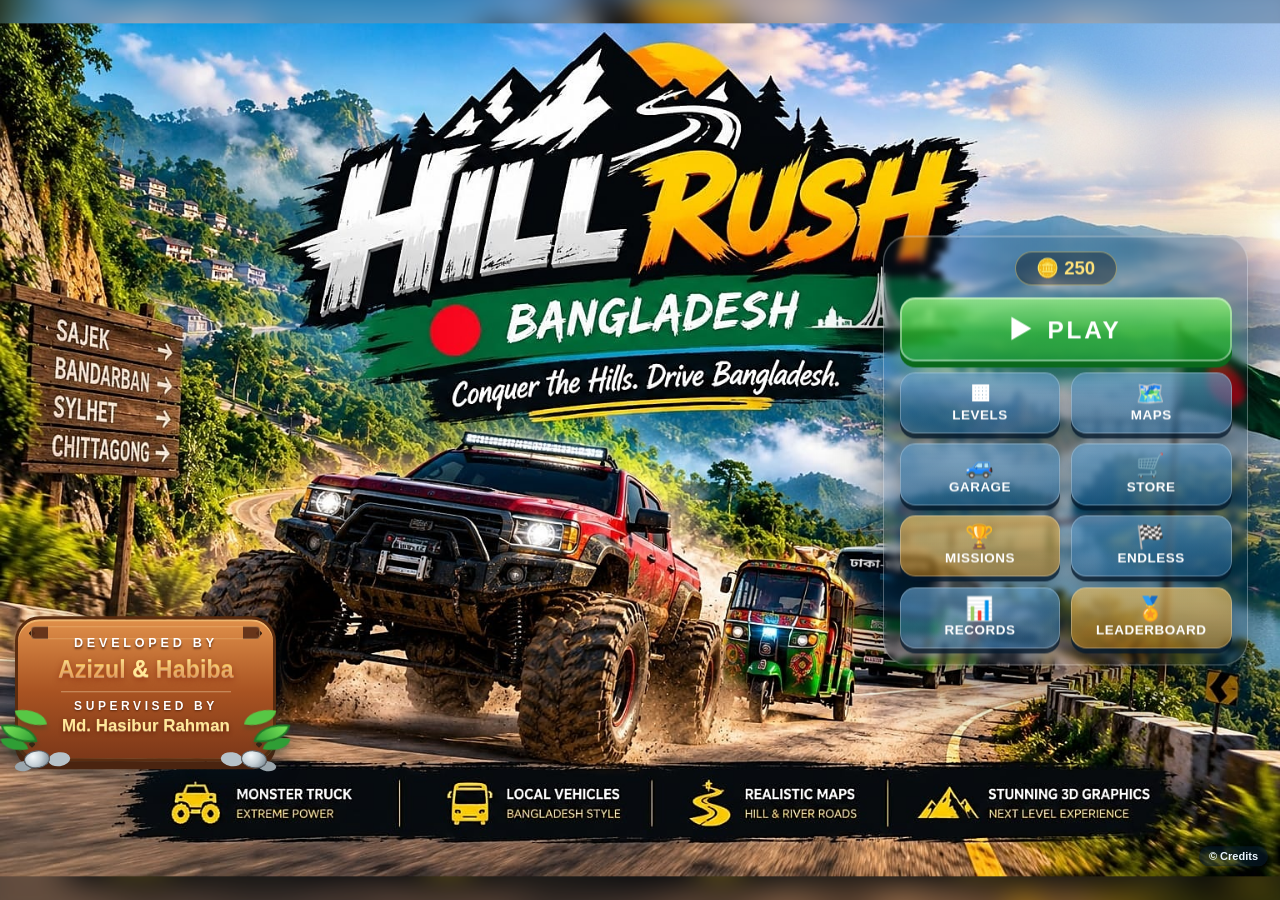
==== index.html @ 0eeb95f1 "v38.1: right side order GAS then DRIVE (DRIVE rightmost) Co-Authored-By: Claude Opus 5.5 <noreply@an" ====
<!DOCTYPE html>
<html lang="bn">
<head>
  <meta charset="UTF-8">
  <meta name="viewport" content="width=device-width, initial-scale=1.0, maximum-scale=1.0, user-scalable=no">
  <title>HILL RUSH BANGLADESH — Monster Truck</title>
  <link rel="stylesheet" href="style.css">
  <script>
  /* v33: ফোনে অটো-রোটেট বন্ধ থাকলেও গেম আড়াআড়ি চলবে। টাচ-ডিভাইসে এই পাতা একটা "খোলস" (shell) হয়ে যায়:
     আসল গেম একটা iframe-এ চলে (index.html?embed=1), আর ফোন লম্বা ধরা থাকলে iframe-টা ৯০° ঘুরিয়ে পুরো পর্দায় বসে।
     iframe-এর ভেতরে মাপ সবসময় আড়াআড়ি, তাই গেম, CSS আর বাটন সব আগের মতোই কাজ করে। */
  (function(){ try{
    window.__EMBED=/[?&]embed=1(&|$)/.test(location.search);
    if(window.__EMBED||/[?&]noshell=1/.test(location.search)) return;
    if(!(window.matchMedia&&matchMedia("(pointer:coarse)").matches)) return;
    window.__SHELL=true; document.documentElement.className+=" hrShell";
  }catch(e){} })();
  </script>
  <style>
    html.hrShell,html.hrShell body{margin:0;padding:0;width:100%;height:100%;overflow:hidden;background:#06131d;}
    html.hrShell body>*:not(#shellFrame){display:none !important;}
    #shellFrame{position:fixed;top:0;left:0;border:0;display:block;background:#06131d;}
  </style>
</head>
<body>

  <!-- মূল game canvas। -->
  <canvas id="game"></canvas>

  <!-- Gameplay HUD। -->
  <div id="hud" class="hidden">

    <!-- Reference-এর মতো pause button। -->
    <button id="pauseBtn" type="button" class="hudIcon pauseHud">Ⅱ</button>

    <!-- Reference-এর মতো compact timer block। -->
    <div class="timerPanel">
      <div class="timerMain"><span class="timerIcon">⏱</span> <span id="timer">00:00.00</span></div>
      <div class="bestLine"><span class="crownIcon">♛</span> BEST: <span id="best">--:--.--</span></div>
    </div>

    <!-- Level progress panel। -->
    <div class="topProgress">
      <div class="levelCaption">LEVEL <b id="hudLevel">1</b> — <span id="hudName">GREEN HILLS</span></div>
      <div class="progressTrack">
        <div id="progressFill"></div>
        <div id="progressTruck">🚙</div>
        <div class="flag">🏁</div>
      </div>
    </div>

    <!-- Reference-এর মতো coin counter। -->
    <div class="coinPanel">
      <span class="coinIcon">★</span>
      <b id="coins">250</b>
      <button class="coinPlus" type="button">+</button>
    </div>

    <!-- V30: আবহাওয়া আইকন + vehicle condition (damage) bar একসাথে একটা ছোট status panel-এ। -->
    <div id="hudStatus" class="hudStatus">
      <span id="weatherBadge" class="weatherBadge" title="Weather">☀</span>
      <div class="damageWrap" title="Vehicle condition">
        <div id="damageBar" class="damageBar"></div>
      </div>
    </div>

    <!-- Reference-এর মতো settings button। -->
    <button id="settingsBtn" class="hudIcon settingsHud">⚙</button>
  </div>

  <!-- Settings modal। -->
  <section id="settingsMenu" class="settingsOverlay hidden">
    <div class="settingsCard">
      <div class="settingsTitle">⚙ SETTINGS</div>
      <div class="settingsRow">
        <span>🔊 VOLUME</span>
        <strong id="volumeValue">55%</strong>
      </div>
      <input id="volumeSlider" class="volumeSlider" type="range" min="0" max="100" value="55">
      <label class="muteRow"><input id="muteToggle" type="checkbox"> <span>🔇 MUTE SOUND</span></label>
      <button id="closeSettingsBtn" class="settingsCloseBtn" type="button" aria-label="Close settings">×</button>
    </div>
  </section>

  <section id="creditsMenu" class="settingsOverlay hidden">
    <div class="settingsCard creditsCard">
      <div class="settingsTitle">© CREDITS</div>
      <div class="modelCredits">
        <p>"Rickshaw" — asrafullislamsiam, CC BY 4.0</p>
        <p>"Autorikshaw - Indian Tuk Tuk" — bhagathartworks, CC BY 4.0</p>
        <p>"Tuk-Tuk (Passenger)" — Potater_King, CC BY 4.0</p>
        <p>"PSX Bus" — Namahoi, Sketchfab Standard</p>
        <p>"Free Monster Truck" — Steel Cyclone Studios</p>
        <p>চালক: "indian man in pattern shirt" — Pixel_Monster, CC BY 4.0</p>
        <p>গাছ: "bamboo tree" — tojamerlin; "Coconut Tree", "Platano Tree" — gelmi.com.br; "Oak tree" — massive-graphisme; "Tree GN" — TechArtBGN; "Tree" — Epic_Tree_Store; "Stylized Tree" — yonimantz; "Tree" — farhad.Guli (সব CC BY 4.0); "Monstera Tree" — sligocreatures (CC BY-NC 4.0); কলাগাছ: "Banana Tree (Low Poly)" — EmiyaSyahriel, "Banana Tree" — DJMiddi (CC BY 4.0)</p>
        <p>মাটি/রাস্তা/খাদের টেক্সচার: "[UPDATE] Dirt Road Through Forest" — 99.Miles; "Sand Dunes" — Helindu; "American Road Snow in Winter" — jimbogies (সব CC BY 4.0)</p>
        <p>প্রাণী: "Wolf", "Rabbit" (Realistic 3D Model Demo Free) — WildMesh 3D (CC BY-NC 4.0); "Common Myna" — iRahulRajput (CC BY 4.0); "Birds" — Zacxophone (Sketchfab Standard)</p>
        <p>সব মডেল Sketchfab/Gumroad থেকে; গেমের জন্য হালকা করা ও রং বদলানো হয়েছে।</p>
            </div>
      <button id="closeCreditsBtn" class="settingsCloseBtn" type="button" aria-label="Close credits">×</button>
    </div>
  </section>

  <!-- Main menu। -->
  <section id="mainMenu" class="screen">

    <!-- Menu background: Hill Rush Bangladesh ব্যানার ছবি (home_bg.jpg) — লোগো, ট্রাক ও ট্যাগলাইন ছবির ভেতরেই আছে। -->

    <!-- ব্যানার ছবির বক্স (3:2) — বাটন ও credit box এর ভেতরে। -->
    <div class="menuStage">

    <!-- Main menu actions। -->
    <div class="mainActions">
      <div class="menuCoin">🪙 <span id="menuCoins">250</span></div>
      <button id="playBtn" class="actionBtn primary" type="button"><i>▶</i><span>PLAY</span></button>
      <button id="levelsBtn" type="button" class="actionBtn"><i>▦</i><span>LEVELS</span></button>
      <button id="mapsBtn" type="button" class="actionBtn"><i>🗺️</i><span>MAPS</span></button>
      <button id="garageBtn" type="button" class="actionBtn"><i>🚙</i><span>GARAGE</span></button>
      <button id="storeBtn" type="button" class="actionBtn"><i>🛒</i><span>STORE</span></button>
      <!-- V30: Daily Missions + Achievements বাটন। -->
      <button id="missionsBtn" type="button" class="actionBtn"><i>🏆</i><span>MISSIONS</span></button>
      <!-- ধাপ ৩: ENDLESS/DISTANCE MODE—ফিক্সড লেভেল নয়, যতদূর সম্ভব যাওয়ার চেষ্টা। -->
      <button id="endlessBtn" type="button" class="actionBtn"><i>🏁</i><span>ENDLESS</span></button>
      <button id="recordsBtn" type="button" class="actionBtn"><i>📊</i><span>RECORDS</span></button>
      <button id="leaderBtn" type="button" class="actionBtn"><i>🏅</i><span>LEADERBOARD</span></button>
    </div>

    <!-- v38: ক্রেডিট (CC BY লাইসেন্সে নাম দেখানো দরকার) — সেটিংস থেকে সরিয়ে মেনুর কোণে ছোট লিংকে -->
    <button id="creditsLink" type="button" class="creditsLink">© Credits</button>
    <!-- Version label। -->
    <div class="version">HILL RUSH BANGLADESH</div>

    <!-- Developer credit — main menu-এর ভেতরে পরিষ্কারভাবে দেখানো হবে। -->
    <div class="developerPlaque">
      <span class="devLeaf devLeafL"></span><span class="devLeaf devLeafR"></span>
      <span class="devRock devRockL"></span><span class="devRock devRockR"></span>
      <div class="developerSmall">DEVELOPED BY</div>
      <div class="developerName"><span class="azizulName">Azizul</span> <span class="amp">&amp;</span> <span class="habibaName">Habiba</span></div>
      <div class="supervisedBy">SUPERVISED BY</div>
      <div class="supervisorName">Md. Hasibur Rahman</div>
    </div>

    </div><!-- /menuStage -->

  </section>

  <!-- Level selector। -->
  <section id="levelMenu" class="screen hidden">

    <!-- Sticky level header। -->
    <div class="levelHeader">
      <button id="backLevelsBtn" type="button" class="backBtn">‹ MENU</button>
      <div class="headerTitle">
        <span>HILL RUSH BANGLADESH</span>
        <strong>LEVEL SELECT</strong>
      </div>
      <div class="headerCoin">🪙 <span id="levelCoins">250</span></div>
    </div>

    <!-- 1-20, 21-40... selector। -->
    <div id="rangeTabs" class="rangeTabs"></div>

    <!-- Level cards। -->
    <div id="levelGrid" class="levelGrid"></div>

    <!-- Page navigation। -->
    <div class="levelPager">
      <button id="prevPage" type="button" class="roundNav">‹</button>
      <div id="pageText">1 / 5</div>
      <button id="nextPage" type="button" class="roundNav">›</button>
    </div>
  </section>


  <!-- Map selector। -->
  <section id="mapsMenu" class="screen hidden">
    <div class="levelHeader mapHeader">
      <button id="backMapsBtn" type="button" class="backBtn">‹ MENU</button>
      <div class="headerTitle">
        <span>HILL RUSH BANGLADESH</span>
        <strong>MAP GARAGE</strong>
      </div>
      <div class="headerCoin">🪙 <span id="mapCoins">250</span></div>
    </div>
    <div class="mapGrid" id="mapGrid"></div>
  </section>

  <!-- Garage। -->
  <section id="garageMenu" class="screen hidden">
    <div class="garageHeader">
      <button id="backGarageBtn" type="button" class="backBtn">‹ MENU</button>
      <div>
        <span>HILL RUSH BANGLADESH</span>
        <strong>GARAGE</strong>
      </div>
      <div class="headerCoin">🪙 <span id="garageCoins">250</span></div>
    </div>

    <div class="garageLayout">
      <div class="vehiclePreview">
        <div id="garageVehicle" class="garageVehicle">🚙</div>
        <div id="garageVehicleName" class="vehicleName">TRAIL BLAZER</div>
        <div id="garageVehicleDesc" class="vehicleDesc">Balanced starter truck.</div>
        <button id="selectVehicleBtn" type="button" class="actionBtn primary">SELECT</button>
      </div>

      <div class="vehicleList" id="vehicleList"></div>
    </div>

    <div class="upgradePanel">
      <div class="upgradeTitle">🔧 UPGRADES</div>
      <div class="upgradeGrid">
        <button class="upgradeCard" data-upgrade="engine">
          <span>⚡</span><b>ENGINE</b><small id="engineLevel">LV 1</small><em id="engineCost">50 🪙</em>
        </button>
        <button class="upgradeCard" data-upgrade="tires">
          <span>🛞</span><b>TIRES</b><small id="tiresLevel">LV 1</small><em id="tiresCost">50 🪙</em>
        </button>
        <button class="upgradeCard" data-upgrade="suspension">
          <span>🛠️</span><b>SUSPENSION</b><small id="suspensionLevel">LV 1</small><em id="suspensionCost">50 🪙</em>
        </button>
        <button class="upgradeCard" data-upgrade="boost">
          <span>🚀</span><b>BOOST</b><small id="boostLevel">LV 1</small><em id="boostCost">50 🪙</em>
        </button>
      </div>
    </div>
  </section>

  <!-- Store। -->
  <section id="storeMenu" class="screen hidden">
    <div class="storeHeader">
      <button id="backStoreBtn" type="button" class="backBtn">‹ MENU</button>
      <div>
        <span>HILL RUSH BANGLADESH</span>
        <strong>STORE</strong>
      </div>
      <div class="headerCoin">🪙 <span id="storeCoins">250</span></div>
    </div>

    <div class="storeGrid">
      <div class="storeCard">
        <div class="storeIcon">🎁</div>
        <h3>DAILY BONUS</h3>
        <p>Collect a free coin pack.</p>
        <button id="dailyBtn" type="button" class="actionBtn primary">CLAIM +100</button>
      </div>
      <div class="storeCard">
        <div class="storeIcon">🪙</div>
        <h3>COIN PACK</h3>
        <p>Get a small starter pack.</p>
        <button id="coinPackBtn" type="button" class="actionBtn">GET +200</button>
      </div>
      <div class="storeCard">
        <div class="storeIcon">🚀</div>
        <h3>BOOST PACK</h3>
        <p>Instant boost upgrade token.</p>
        <button id="boostPackBtn" type="button" class="actionBtn">BUY 150</button>
      </div>
      <div class="storeCard">
        <div class="storeIcon">🗺️</div>
        <h3>MAP BUNDLE</h3>
        <p id="mapBundleDesc">Unlock every remaining map at once, discounted.</p>
        <button id="mapBundleBtn" type="button" class="actionBtn">BUY BUNDLE</button>
      </div>
      <div class="storeCard">
        <div class="storeIcon">🚙</div>
        <h3>VEHICLE BUNDLE</h3>
        <p id="vehicleBundleDesc">Unlock every remaining truck at once, discounted.</p>
        <button id="vehicleBundleBtn" type="button" class="actionBtn">BUY BUNDLE</button>
      </div>
      <div class="storeCard">
        <div class="storeIcon">⭐</div>
        <h3>VIP UPGRADE</h3>
        <p>One-time boost to ALL upgrades (+1 level).</p>
        <button id="vipUpgradeBtn" type="button" class="actionBtn">BUY 1200</button>
      </div>
    </div>
  </section>

  <!-- V30: Daily Missions + Achievements স্ক্রিন। -->
  <section id="missionsMenu" class="screen hidden">
    <div class="levelHeader missionsHeader">
      <button id="backMissionsBtn" type="button" class="backBtn">‹ MENU</button>
      <div class="headerTitle">
        <span>HILL RUSH BANGLADESH</span>
        <strong>MISSIONS &amp; ACHIEVEMENTS</strong>
      </div>
      <div class="headerCoin">🪙 <span id="missionsCoins">250</span></div>
    </div>
    <div class="missionsBody">
      <h3 class="missionsSubTitle">📅 DAILY MISSIONS</h3>
      <div id="missionsList" class="missionsList"></div>
      <h3 class="missionsSubTitle">🏆 ACHIEVEMENTS</h3>
      <div id="achievementsList" class="achievementsList"></div>
    </div>
  </section>

  <!-- Pause। -->
  <section id="pauseMenu" class="screen hidden">
    <div class="modalCard">
      <div class="modalIcon">Ⅱ</div>
      <h2>PAUSED</h2>
      <button id="resumeBtn" type="button" class="actionBtn primary">▶ RESUME</button>
      <button id="pauseLevelsBtn" type="button" class="actionBtn">▦ LEVELS</button>
      <button id="pauseMenuBtn" type="button" class="actionBtn menuBackAction">‹ MAIN MENU</button>
    </div>
  </section>

  <!-- Crash। -->
  <section id="crashMenu" class="screen hidden">
    <div class="modalCard">
      <div class="modalIcon">💥</div>
      <h2>CRASH!</h2>
      <p id="crashText">The truck crashed.</p>
      <button id="cpRetryBtn" type="button" class="actionBtn primary" style="display:none">📍 CHECKPOINT থেকে</button>
      <button id="retryCrashBtn" type="button" class="actionBtn primary">↻ RETRY</button>
      <button id="crashLevelsBtn" type="button" class="actionBtn">▦ LEVELS</button>
    </div>
  </section>

  <!-- Complete। -->
  <section id="completeMenu" class="screen hidden">
    <div class="modalCard">
      <div class="modalIcon">🏁</div>
      <h2>LEVEL COMPLETE</h2>
      <div id="resultTime" class="resultTime">00:00.00</div>
      <div id="resultStars" class="resultStars">★★★</div>
      <p id="rewardText">+50 coins</p>
      <button id="nextLevelBtn" type="button" class="actionBtn primary">NEXT LEVEL ▶</button>
      <button id="completeLevelsBtn" type="button" class="actionBtn">▦ LEVELS</button>
    </div>
  </section>

  <!-- ধাপ ৩: Endless/Distance Mode-এর ফলাফল। -->
  <section id="recordsMenu" class="screen hidden">
    <div class="levelHeader">
      <button id="backRecordsBtn" type="button" class="backBtn">‹ MENU</button>
      <div class="headerTitle">
        <span>HILL RUSH BANGLADESH</span>
        <strong>RECORDS</strong>
      </div>
      <div style="width:90px"></div>
    </div>
    <div id="recordsList" class="recordsList"></div>
  </section>

  <!-- v17: লিডারবোর্ড + প্রোফাইল (গেস্ট / ইমেইল রেজিস্টার)। -->
  <section id="leaderMenu" class="screen hidden">
    <div class="levelHeader">
      <button id="backLeaderBtn" type="button" class="backBtn">‹ MENU</button>
      <div class="headerTitle"><span>HILL RUSH BANGLADESH</span><strong>LEADERBOARD</strong></div>
      <div style="width:90px"></div>
    </div>
    <div id="leaderBody" class="recordsList"></div>
  </section>

  <section id="endlessMenu" class="screen hidden">
    <div class="modalCard">
      <div class="modalIcon">🏁</div>
      <h2>ENDLESS RUN</h2>
      <p id="endlessReason" class="endlessReason">—</p>
      <div id="endlessDistance" class="resultTime">0 মিটার</div>
      <p id="endlessBestText">সেরা: 0 মিটার</p>
      <button id="endlessRetryBtn" type="button" class="actionBtn primary">↻ আবার চালাও</button>
      <button id="endlessMenuBtn" type="button" class="actionBtn menuBackAction">‹ MAIN MENU</button>
    </div>
  </section>

  <!-- Mobile controls। -->
  <div id="controls" class="hidden">

    <!-- V30: মাউস-প্রথম control panel—PAUSE/RESTART/SOUND একসাথে এক জায়গায়, গেমপ্লে বাটনগুলোর ঠিক উপরে। -->
    <div class="controlTop">
      <button id="ctlPause" class="iconControl pauseIcon" type="button" aria-label="Pause">Ⅱ</button>
      <button id="ctlRestart" class="iconControl restartIcon" type="button" aria-label="Restart">↻</button>
      <button id="ctlMute" class="iconControl muteIcon" type="button" aria-label="Mute">🔊</button>
    </div>

    <!-- বাম পাশে শুধু Brake থাকবে। -->
    <!-- v38: বামে BRAKE + REVERSE, ডানে GAS + DRIVE (DRIVE সবচেয়ে ডানে; GAS আর BOOST এক বাটনে — চেপে ধরলে GAS, দুবার দ্রুত চেপে ধরলে BOOST)। সেটিংসে নিজের মতো সাজানো যায়। -->
    <div class="controlSide controlLeft">
      <button class="driveControl brakeControl" data-key="brake">■<span>BRAKE</span></button>
      <button class="driveControl reverseControl" data-key="left">◀<span>REVERSE</span></button>
    </div>

    <!-- ডান পাশে Drive + Gas + নতুন BOOST/NITRO বাটন। -->
    <div class="controlSide controlRight">
      <button class="driveControl gasControl" data-key="gas">▲<span>GAS</span><em class="gasHint">২× বুস্ট</em></button>
      <button class="driveControl driveButton" data-key="right">▶<span>DRIVE</span></button>
    </div>
  </div>

  <!-- Toast notification (যেমন: "Not enough balance!")। -->
  <div id="toast" class="toast hidden"></div>

  <script type="importmap">{"imports":{"three":"./3d/lib/three.module.min.js","three/addons/":"./3d/lib/jsm/"}}</script>
  <script>/* খোলস (shell) হলে গেমের কোড এখানে চলে না — চলে iframe-এর ভেতরে */ if(!window.__SHELL) document.write('<script src="script.js"><\/script>');</script>
  <script>/* ৩D ট্রাক শুধু ওয়েব সার্ভার থেকে খুললে (file:// এ মডিউল ব্লক হয়) */ if(!window.__SHELL&&/^https?:/.test(location.protocol)){ const m=document.createElement("script"); m.type="module"; m.src="truck3d.js"; document.body.appendChild(m); }</script>
  <script>
  (function(){ if(!window.__SHELL) return;
    var q=location.search?location.search+"&embed=1":"?embed=1";
    var f=document.createElement("iframe"); f.id="shellFrame"; f.title="Hill Rush Bangladesh"; f.src="index.html"+q+location.hash;
    f.setAttribute("allow","fullscreen; autoplay; screen-wake-lock"); f.setAttribute("allowfullscreen","");
    document.body.appendChild(f);
    function lay(){ var w=window.innerWidth,h=window.innerHeight;
      if(h>w*1.05){ f.style.width=h+"px"; f.style.height=w+"px"; f.style.transformOrigin="0 0"; f.style.transform="translateX("+w+"px) rotate(90deg)"; document.documentElement.setAttribute("data-rot","1"); }
      else { f.style.width=w+"px"; f.style.height=h+"px"; f.style.transform="none"; document.documentElement.removeAttribute("data-rot"); } }
    addEventListener("resize",lay); addEventListener("orientationchange",function(){ setTimeout(lay,120); });
    if(window.visualViewport) visualViewport.addEventListener("resize",lay); lay(); setInterval(lay,1000);
    // ভেতরের গেমে প্রথম টাচে: পুরো পর্দা + আড়াআড়ি লক চেষ্টা (Android-এ কাজ করে; না হলে ঘোরানো iframe তো আছেই)
    addEventListener("message",function(e){ if(e.source!==f.contentWindow||e.data!=="hr-fullscreen") return;
      var d=document.documentElement; try{ var p=(!document.fullscreenElement&&d.requestFullscreen)?d.requestFullscreen({navigationUI:"hide"}):null;
        Promise.resolve(p).then(function(){ if(screen.orientation&&screen.orientation.lock) return screen.orientation.lock("landscape"); }).catch(function(){}).then(function(){ setTimeout(lay,200); }); }catch(err){} });
    try{ f.focus(); }catch(e){}
  })();
  </script>
<div id="rotateOverlay"><div class="rotBox"><div class="rotIcon">📱</div><div class="rotTxt">ফোনটা আড়াআড়ি করো</div><div class="rotSub">গেম আড়াআড়ি (landscape) মোডে খেলতে হয়</div></div></div>
</body>
</html>
---- style.css ----
*{
  /* সব element-এর sizing predictable করা। */
  box-sizing:border-box;
  /* browser-এর default margin সরানো। */
  margin:0;
  /* browser-এর default padding সরানো। */
  padding:0;
}

html,body{
  /* পুরো viewport ব্যবহার করা। */
  width:100%;
  height:100%;
  /* page scroll বন্ধ করা। */
  overflow:hidden;
  /* sky fallback। */
  background:#35bde9;
  /* clean game font। */
  font-family:Arial,Helvetica,sans-serif;
  /* text selection বন্ধ করা। */
  user-select:none;
  /* mobile gestures বন্ধ করা। */
  touch-action:none;
}

button{
  /* সব button-এ pointer cursor। */
  cursor:pointer;
  /* tap highlight বন্ধ। */
  -webkit-tap-highlight-color:transparent;
}

#game{
  /* canvas block করা। */
  display:block;
  /* AI environment-এর উপর gameplay render হবে। */
  position:fixed;
  inset:0;
  /* viewport width। */
  width:100%;
  /* viewport height। */
  height:100%;
}

.hidden{
  /* সম্পূর্ণ hide। */
  display:none!important;
}

/* ---------------- HUD ---------------- */

#hud{
  /* gameplay-এর উপর বসানো। */
  position:fixed;
  /* top/side spacing। */
  top:12px;
  left:14px;
  right:14px;
  /* highest layer। */
  z-index:20;
  /* horizontal layout। */
  display:flex;
  /* top alignment। */
  align-items:flex-start;
  /* spacing। */
  gap:10px;
  /* input only buttons-এ যাবে। */
  pointer-events:none;
}

.hudIcon{
  /* pointer enable। */
  pointer-events:auto;
  /* compact square। */
  width:58px;
  height:58px;
  /* rounded। */
  border-radius:16px;
  /* dark glossy border। */
  border:3px solid #ffffff44;
  /* deep blue glass। */
  background:linear-gradient(#1b5d8b,#0b3555);
  /* white icon। */
  color:#fff;
  /* icon size। */
  font-size:28px;
  /* strong shadow। */
  box-shadow:0 6px 0 #062d49,0 12px 22px #00385a66;
}

.timerPanel{
  /* timer dark pill। */
  min-width:175px;
  /* dark background। */
  background:linear-gradient(#194e73,#092e4b);
  /* rounded corners। */
  border-radius:14px;
  /* white border। */
  border:2px solid #ffffff22;
  /* padding। */
  padding:7px 13px;
  /* white text। */
  color:#fff;
  /* shadow। */
  box-shadow:0 6px 0 #062d49;
}

.timerMain{
  /* large timer। */
  font-size:22px;
  /* bold। */
  font-weight:1000;
}

.bestLine{
  /* best line। */
  color:#ffd82e;
  /* small size। */
  font-size:11px;
  /* bold। */
  font-weight:900;
  /* margin۔ */
  margin-top:2px;
}

.topProgress{
  /* central flexible panel। */
  flex:1;
  /* maximum width। */
  max-width:620px;
  /* center। */
  margin:0 auto;
  /* text center। */
  text-align:center;
}

.levelCaption{
  /* dark blue title। */
  display:inline-block;
  /* background। */
  background:linear-gradient(#16537c,#0a3555);
  /* white text। */
  color:#fff;
  /* rounded۔ */
  border-radius:13px;
  /* padding। */
  padding:8px 20px;
  /* font। */
  font-size:18px;
  /* bold। */
  font-weight:1000;
  /* shadow। */
  box-shadow:0 5px 0 #062d49;
}

.progressTrack{
  /* track position। */
  position:relative;
  /* width। */
  width:100%;
  /* height। */
  height:16px;
  /* margin। */
  margin-top:8px;
  /* track color۔ */
  background:#c4d4dc;
  /* dark outline۔ */
  border:3px solid #123d5c;
  /* rounded। */
  border-radius:20px;
  /* shadow। */
  box-shadow:0 4px 0 #062d49;
}

#progressFill{
  /* initial progress। */
  width:0%;
  /* full height। */
  height:100%;
  /* green gradient। */
  background:linear-gradient(90deg,#32d34c,#b8ef32);
  /* rounded। */
  border-radius:20px;
}

#progressTruck{
  /* progress truck position। */
  position:absolute;
  /* above track। */
  top:-23px;
  /* left controlled by JS। */
  left:0;
  /* icon। */
  font-size:20px;
  /* transition। */
  transition:left .08s linear;
}

.flag{
  /* finish flag। */
  position:absolute;
  /* right edge। */
  right:-19px;
  /* top। */
  top:-23px;
  /* size। */
  font-size:21px;
}

.coinPanel{
  /* coin panel। */
  background:linear-gradient(#195b83,#0a3452);
  /* white text। */
  color:#fff;
  /* rounded। */
  border-radius:14px;
  /* padding। */
  padding:12px 18px;
  /* bold। */
  font-size:18px;
  /* shadow। */
  box-shadow:0 6px 0 #062d49;
  /* no wrapping। */
  white-space:nowrap;
}

/* ---------------- COMMON SCREENS ---------------- */

.screen{
  /* full-screen overlay। */
  position:fixed;
  /* cover screen। */
  inset:0;
  /* highest UI layer। */
  z-index:50;
  /* center child content by default। */
  display:flex;
  /* center horizontal। */
  justify-content:center;
  /* center vertical। */
  align-items:center;
}

/* ---------------- MAIN MENU ---------------- */

#mainMenu{
  /* vibrant sky। */
  background:linear-gradient(#1bb4ee,#77dded 62%,#0da8d0);
  /* hide overflow। */
  overflow:hidden;
}

#mainMenu:before{
  /* Real jagged mountain silhouette (দূরের range) — আগের বিচ্ছিরি diagonal-cross gradient সরিয়ে clip-path দিয়ে আসল পাহাড়ের আকৃতি বানানো হলো। */
  content:"";
  /* full layer। */
  position:absolute;
  inset:0;
  background:linear-gradient(180deg,#1d78bd 0%,#0f588f 55%,#083d68 100%);
  clip-path:polygon(0% 63%,7% 49%,13% 58%,20% 40%,27% 55%,35% 45%,41% 59%,48% 42%,55% 57%,62% 46%,69% 60%,76% 41%,83% 56%,90% 47%,96% 58%,100% 50%,100% 100%,0% 100%);
  opacity:.96;
  z-index:0;
}

/* সামনের (কাছের) পাহাড়ের range — আলাদা shade আর আলাদা shape দিয়ে depth তৈরি করছে। */
#mainMenu .menuAtmosphere:before{
  content:"";
  position:absolute;
  inset:0;
  background:linear-gradient(180deg,#3ea0e0 0%,#1c7fc4 50%,#0e5a95 100%);
  clip-path:polygon(0% 80%,9% 67%,18% 77%,28% 62%,38% 75%,48% 64%,58% 77%,68% 66%,78% 79%,88% 68%,100% 77%,100% 100%,0% 100%);
  z-index:1;
}

#mainMenu:after{
  /* water foreground। */
  content:"";
  /* bottom layer। */
  position:absolute;
  left:0;
  right:0;
  bottom:0;
  height:22%;
  /* deep-to-shallow water gradient, less flat/solid। */
  background:
    repeating-linear-gradient(100deg,rgba(255,255,255,.10) 0 3px,transparent 3px 46px),
    linear-gradient(180deg,#3fd4e6 0%,#12aede 28%,#0a86c4 62%,#04568f 100%);
  /* soft foam line at the waterline instead of a flat hard border। */
  border-top:0;
  box-shadow:inset 0 9px 0 -3px rgba(255,255,255,.85),inset 0 18px 14px -12px rgba(255,255,255,.35);
  /* gentle drifting shimmer। */
  background-size:220px 100%,100% 100%;
  animation:mainWaterDrift 7s linear infinite;
  /* layer behind UI, কিন্তু পাহাড়ের পায়ের সামনে। */
  z-index:2;
}

/* Rolling foam ripples riding along the waterline। */
#mainMenu .menuAtmosphere:after{
  content:"";
  position:absolute;
  left:-10%;
  right:-10%;
  bottom:22%;
  height:26px;
  z-index:4;
  background-repeat:repeat-x;
  background-size:130px 26px;
  background-image:radial-gradient(ellipse at 30% 30%,rgba(255,255,255,.85) 0 5px,transparent 6px),
    radial-gradient(ellipse at 75% 55%,rgba(255,255,255,.65) 0 4px,transparent 5px);
  opacity:.8;
  animation:mainWaterDrift 4.5s linear infinite reverse;
  pointer-events:none;
}

@keyframes mainWaterDrift{
  from{background-position:0 0,0 0;}
  to{background-position:220px 0,0 0;}
}

.menuAtmosphere{
  /* atmospheric glow। */
  position:absolute;
  inset:0;
  /* radial highlights। */
  background:
    radial-gradient(circle at 75% 25%,#ffffff66,transparent 20%),
    radial-gradient(circle at 18% 72%,#65ed7c66,transparent 25%);
  /* above background, below UI। */
  z-index:3;
}

.brand{
  /* logo position। */
  position:absolute;
  /* top left। */
  top:7%;
  left:6%;
  /* z-index। */
  z-index:5;
  /* slight tilt। */
  transform:rotate(-3deg);
  /* strong shadow। */
  filter:drop-shadow(0 7px 0 #0d3d60);
}

.brandSmall{
  /* subtitle। */
  color:#fff;
  /* dark outline। */
  -webkit-text-stroke:2px #173f5e;
  /* bold। */
  font-weight:1000;
  /* spacing। */
  letter-spacing:4px;
  /* size। */
  font-size:clamp(14px,2vw,24px);
}

.brandHill{
  /* HILL text। */
  color:#fff;
  /* huge। */
  font-size:clamp(50px,8vw,95px);
  /* heavy। */
  font-weight:1000;
  /* italic। */
  font-style:italic;
  /* outline। */
  -webkit-text-stroke:5px #16405e;
  /* tight। */
  line-height:.8;
}

.brandRush{
  /* RUSH text। */
  color:#ffd01a;
  /* huge। */
  font-size:clamp(58px,9vw,108px);
  /* heavy। */
  font-weight:1000;
  /* italic। */
  font-style:italic;
  /* orange outline। */
  -webkit-text-stroke:6px #a64500;
  /* line। */
  line-height:.86;
}

.brandTag{
  /* tagline। */
  color:#fff;
  /* dark outline۔ */
  -webkit-text-stroke:2px #153d59;
  /* bold۔ */
  font-weight:1000;
  /* spacing। */
  letter-spacing:2px;
  /* size۔ */
  font-size:clamp(11px,1.5vw,18px);
}

.menuVehicle{
  /* decorative vehicle। */
  position:absolute;
  /* lower left۔ */
  left:9%;
  bottom:17%;
  /* size। */
  font-size:clamp(100px,17vw,220px);
  /* flip and tilt। */
  transform:scaleX(-1) rotate(-8deg);
  /* shadow। */
  filter:drop-shadow(0 20px 10px #073b5755);
  /* above background। */
  z-index:4;
}

.mainActions{
  /* right action stack। */
  position:absolute;
  /* center-ish। */
  right:8%;
  top:42%;
  /* width। */
  width:min(330px,35vw);
  /* column। */
  display:flex;
  flex-direction:column;
  /* gap। */
  gap:13px;
  /* above background। */
  z-index:6;
}

.actionBtn{
  /* button background। */
  border:0;
  /* rounded। */
  border-radius:17px;
  /* padding। */
  padding:14px 20px;
  /* font। */
  font-size:18px;
  /* bold। */
  font-weight:1000;
  /* white text। */
  color:#fff;
  /* blue gradient। */
  background:linear-gradient(#287ab1,#104c79);
  /* border highlight। */
  box-shadow:inset 0 0 0 2px #ffffff33,0 6px 0 #062f4d,0 12px 25px #06385244;
  /* transition। */
  transition:transform .12s,filter .12s;
}

.actionBtn:hover{
  /* lift on hover। */
  transform:translateY(-2px);
  /* brighter। */
  filter:brightness(1.12);
}

.actionBtn:active{
  /* press। */
  transform:translateY(4px);
  /* remove shadow depth। */
  box-shadow:inset 0 0 0 2px #ffffff33,0 2px 0 #062f4d;
}

.actionBtn.primary{
  /* green primary। */
  background:linear-gradient(#82ee2d,#36cb18);
}

.menuCoin{
  /* coin display। */
  position:absolute;
  /* top right۔ */
  top:5%;
  right:5%;
  /* dark pill۔ */
  background:linear-gradient(#1a5c86,#0a3554);
  /* white। */
  color:#fff;
  /* padding۔ */
  padding:12px 19px;
  /* rounded। */
  border-radius:15px;
  /* bold۔ */
  font-weight:1000;
  /* z-index। */
  z-index:8;
  /* shadow। */
  box-shadow:0 6px 0 #062f4d;
}

.version{
  /* bottom version। */
  position:absolute;
  /* bottom۔ */
  bottom:18px;
  /* center। */
  left:50%;
  transform:translateX(-50%);
  /* text। */
  color:#fff;
  /* opacity। */
  opacity:.8;
  /* size। */
  font-size:11px;
  /* z-index। */
  z-index:8;
}

/* ---------------- LEVEL MENU ---------------- */

#levelMenu{
  /* menu gradient। */
  background:linear-gradient(#0d8bd8,#43caeb);
  /* vertical screen। */
  flex-direction:column;
  /* top aligned। */
  justify-content:flex-start;
  /* scroll enabled inside this screen only। */
  overflow:auto;
  /* padding। */
  padding:16px 18px 25px;
}

.levelHeader{
  /* sticky header। */
  position:sticky;
  /* top। */
  top:0;
  /* width। */
  width:min(1250px,96vw);
  /* row। */
  display:flex;
  align-items:center;
  justify-content:space-between;
  /* padding। */
  padding:4px 0 13px;
  /* background behind header। */
  z-index:10;
}

.levelHeader:before{
  /* header backdrop। */
  content:"";
  /* absolute backdrop। */
  position:absolute;
  /* stretch。 */
  inset:-16px -18px 0;
  /* gradient। */
  background:linear-gradient(#0d8bd8 70%,transparent);
  /* behind text。 */
  z-index:-1;
}

.backBtn{
  /* dark blue। */
  border:0;
  /* text。 */
  color:#fff;
  /* background۔ */
  background:linear-gradient(#287ab1,#104c79);
  /* rounded۔ */
  border-radius:14px;
  /* padding। */
  padding:12px 18px;
  /* bold। */
  font-weight:1000;
  /* shadow। */
  box-shadow:0 5px 0 #062f4d;
}

.headerTitle{
  /* title color। */
  color:#fff;
  /* text center। */
  text-align:center;
  /* display column। */
  display:flex;
  flex-direction:column;
}

.headerTitle span{
  /* yellow small title। */
  color:#ffe03a;
  /* spacing। */
  letter-spacing:3px;
  /* bold۔ */
  font-weight:1000;
}

.headerTitle strong{
  /* white title۔ */
  font-size:clamp(22px,3vw,38px);
  /* dark shadow۔ */
  text-shadow:0 4px 0 #0d4164;
}

.headerCoin{
  /* coin pill۔ */
  color:#fff;
  /* background۔ */
  background:#123e60;
  /* padding۔ */
  padding:11px 16px;
  /* rounded۔ */
  border-radius:14px;
  /* bold۔ */
  font-weight:1000;
  /* shadow۔ */
  box-shadow:0 5px 0 #062f4d;
}

.rangeTabs{
  /* tab row। */
  width:min(1250px,96vw);
  /* flex۔ */
  display:flex;
  /* wrap۔ */
  flex-wrap:wrap;
  /* gap। */
  gap:8px;
  /* margin۔ */
  margin-bottom:12px;
}

.rangeTab{
  /* dark tab۔ */
  border:2px solid #ffffff33;
  /* color۔ */
  color:#fff;
  /* background۔ */
  background:#123e60;
  /* padding। */
  padding:9px 14px;
  /* rounded। */
  border-radius:12px;
  /* bold۔ */
  font-weight:1000;
}

.rangeTab.active{
  /* active yellow। */
  background:#ffd01c;
  /* dark text। */
  color:#153a54;
}

.levelGrid{
  /* 5 column grid। */
  width:min(1250px,96vw);
  /* responsive columns। */
  display:grid;
  grid-template-columns:repeat(5,minmax(150px,1fr));
  /* gap। */
  gap:12px;
}

.levelCard{
  /* card background। */
  background:linear-gradient(#3d5667,#1f3443);
  /* border। */
  border:2px solid #ffffff55;
  /* rounded۔ */
  border-radius:18px;
  /* padding। */
  padding:11px;
  /* minimum height। */
  min-height:154px;
  /* text। */
  color:#fff;
  /* shadow۔ */
  box-shadow:0 6px 0 #092c42,0 10px 18px #06334d44;
  /* position। */
  position:relative;
  /* hover। */
  transition:transform .12s;
}

.levelCard:hover{
  /* lift। */
  transform:translateY(-2px);
}

.levelCard.current{
  /* yellow highlight। */
  border-color:#ffe03b;
  /* glow। */
  box-shadow:0 0 0 3px #ffe03b44,0 6px 0 #092c42;
}

.levelNumber{
  /* big number। */
  font-size:29px;
  /* bold। */
  font-weight:1000;
}

.cardStars{
  /* yellow stars। */
  color:#ffd83a;
  /* size۔ */
  font-size:15px;
  /* spacing۔ */
  letter-spacing:2px;
}

.cardScene{
  /* thumbnail height। */
  height:67px;
  /* rounded۔ */
  border-radius:10px;
  /* overflow। */
  overflow:hidden;
  /* position। */
  position:relative;
  /* sky। */
  background:linear-gradient(#60d5f0 0 55%,#16b4d4 55%);
  /* margin۔ */
  margin:7px 0;
}

.cardScene:before{
  /* mountain। */
  content:"";
  /* position। */
  position:absolute;
  /* mountain shape। */
  left:0;
  right:0;
  top:8px;
  height:40px;
  /* blue mountain। */
  background:linear-gradient(145deg,transparent 0 35%,#1676c2 35% 60%,transparent 60%);
}

.cardScene:after{
  /* road。 */
  content:"";
  /* position۔ */
  position:absolute;
  /* road location। */
  left:-10%;
  right:-10%;
  bottom:12px;
  height:17px;
  /* dirt۔ */
  background:#efc9ad;
  /* grass। */
  border-top:7px solid #3fc956;
  /* hill angle। */
  transform:rotate(-7deg);
}

.cardTruck{
  /* thumbnail truck। */
  position:absolute;
  /* above road۔ */
  z-index:3;
  /* size। */
  font-size:29px;
  /* location۔ */
  left:13px;
  bottom:17px;
  /* mirror। */
  transform:scaleX(-1);
}

.lock{
  /* lock — কার্ডের নাম-এর সাথে overlap না করে top-right corner badge হিসেবে বসানো হচ্ছে। */
  position:absolute;
  right:10px;
  top:10px;
  left:auto;
  bottom:auto;
  font-size:19px;
  width:30px;
  height:30px;
  border-radius:50%;
  display:flex;
  align-items:center;
  justify-content:center;
  background:rgba(4,20,32,.55);
  box-shadow:0 2px 0 rgba(0,0,0,.3);
}

.levelPager{
  /* pager। */
  display:flex;
  align-items:center;
  gap:14px;
  /* margin۔ */
  margin:14px 0 0;
  /* white text۔ */
  color:#fff;
  /* bold۔ */
  font-weight:1000;
}

.roundNav{
  /* circle۔ */
  width:48px;
  height:48px;
  /* border۔ */
  border:0;
  /* rounded۔ */
  border-radius:50%;
  /* blue۔ */
  background:#123e60;
  /* white۔ */
  color:#fff;
  /* size۔ */
  font-size:33px;
  /* shadow۔ */
  box-shadow:0 5px 0 #062f4d;
}

/* ---------------- GARAGE ---------------- */

#garageMenu,#storeMenu{
  /* rich blue background। */
  background:linear-gradient(#0b8bd8,#55d6ef);
  /* header ও content সবসময় vertically stack হবে—row হয়ে পাশাপাশি বসবে না। */
  flex-direction:column;
  /* top alignment। */
  justify-content:flex-start;
  align-items:center;
  /* vertical scroll। */
  overflow-y:auto;
  overflow-x:hidden;
  /* padding۔ */
  padding:18px;
  gap:6px;
}

.garageHeader,.storeHeader{
  /* width۔ */
  width:min(1250px,96vw);
  /* row। */
  display:flex;
  align-items:center;
  justify-content:space-between;
  /* color۔ */
  color:#fff;
  /* margin۔ */
  margin-bottom:18px;
}

.garageHeader>div:nth-child(2),.storeHeader>div:nth-child(2){
  /* title center। */
  text-align:center;
  /* column۔ */
  display:flex;
  flex-direction:column;
}

.garageHeader span,.storeHeader span{
  /* yellow small title। */
  color:#ffe03a;
  /* spacing۔ */
  letter-spacing:3px;
  /* bold۔ */
  font-weight:1000;
}

.garageHeader strong,.storeHeader strong{
  /* large heading۔ */
  font-size:clamp(28px,4vw,45px);
  /* dark shadow۔ */
  text-shadow:0 4px 0 #0d4164;
}

.garageLayout{
  /* main garage width। */
  width:min(1250px,96vw);
  /* grid। */
  display:grid;
  grid-template-columns:minmax(320px,1fr) minmax(420px,1.5fr);
  /* gap। */
  gap:18px;
}

.vehiclePreview{
  /* white-ish card। */
  background:#f6ffff;
  /* rounded। */
  border-radius:24px;
  /* padding۔ */
  padding:28px;
  /* center۔ */
  text-align:center;
  /* shadow۔ */
  box-shadow:0 14px 35px #06344e55;
}

.garageVehicle{
  /* huge vehicle۔ */
  font-size:clamp(110px,14vw,190px);
  /* mirror। */
  transform:scaleX(-1);
  /* shadow। */
  filter:drop-shadow(0 15px 7px #06334d55);
}

.vehicleName{
  /* title। */
  color:#123c59;
  /* font۔ */
  font-size:28px;
  /* bold۔ */
  font-weight:1000;
}

.vehicleDesc{
  /* description۔ */
  color:#557080;
  /* margin۔ */
  margin:5px 0 15px;
}

.vehicleList{
  /* list grid। */
  display:grid;
  grid-template-columns:repeat(2,1fr);
  /* gap। */
  gap:12px;
}

.vehicleCard{
  /* dark card। */
  background:linear-gradient(#3d5667,#1f3443);
  /* border। */
  border:2px solid #ffffff44;
  /* rounded। */
  border-radius:18px;
  /* padding۔ */
  padding:15px;
  /* white text۔ */
  color:#fff;
  /* shadow۔ */
  box-shadow:0 6px 0 #092c42;
}

.vehicleCard.selected{
  /* selected outline। */
  border-color:#ffe03a;
  /* glow। */
  box-shadow:0 0 0 3px #ffe03a44,0 6px 0 #092c42;
}

.vehicleEmoji{
  /* vehicle icon। */
  font-size:56px;
  /* mirror। */
  transform:scaleX(-1);
}

.vehicleCard h3{
  /* name۔ */
  font-size:18px;
}

.vehicleCard p{
  /* stats۔ */
  font-size:12px;
  /* opacity। */
  opacity:.8;
  /* margin۔ */
  margin:5px 0 9px;
}

.vehicleCard button{
  /* full button۔ */
  width:100%;
  /* no border। */
  border:0;
  /* rounded۔ */
  border-radius:10px;
  /* padding۔ */
  padding:9px;
  /* bold। */
  font-weight:1000;
  /* blue। */
  background:#2c81b7;
  /* white। */
  color:#fff;
}

.upgradePanel{
  /* width۔ */
  width:min(1250px,96vw);
  /* white card। */
  background:#f5ffff;
  /* rounded। */
  border-radius:22px;
  /* padding। */
  padding:17px;
  /* margin। */
  margin-top:18px;
  /* shadow। */
  box-shadow:0 14px 35px #06344e55;
}

.upgradeTitle{
  /* title। */
  color:#123c59;
  /* font। */
  font-size:23px;
  /* bold। */
  font-weight:1000;
  /* margin۔ */
  margin-bottom:12px;
}

.upgradeGrid{
  /* 4 columns। */
  display:grid;
  grid-template-columns:repeat(4,1fr);
  /* gap। */
  gap:10px;
}

.upgradeCard{
  /* card। */
  border:0;
  /* rounded۔ */
  border-radius:16px;
  /* dark background। */
  background:linear-gradient(#31576e,#173a50);
  /* white। */
  color:#fff;
  /* padding۔ */
  padding:13px;
  /* flex column। */
  display:flex;
  flex-direction:column;
  /* gap। */
  gap:4px;
  /* shadow। */
  box-shadow:0 5px 0 #092c42;
}

.upgradeCard span{
  /* icon। */
  font-size:29px;
}

.upgradeCard b{
  /* title۔ */
  font-size:14px;
}

.upgradeCard small{
  /* level। */
  opacity:.8;
}

.upgradeCard em{
  /* cost۔ */
  color:#ffd92e;
  /* italic off। */
  font-style:normal;
  /* bold۔ */
  font-weight:1000;
}

/* ---------------- STORE ---------------- */

.storeGrid{
  /* store width। */
  width:min(1100px,94vw);
  /* 3 cards। */
  display:grid;
  grid-template-columns:repeat(3,1fr);
  /* gap। */
  gap:18px;
}

.storeCard{
  /* white card। */
  background:#f5ffff;
  /* rounded۔ */
  border-radius:24px;
  /* padding۔ */
  padding:26px;
  /* center۔ */
  text-align:center;
  /* shadow۔ */
  box-shadow:0 14px 35px #06344e55;
}

.storeIcon{
  /* icon size। */
  font-size:70px;
}

.storeCard h3{
  /* dark title। */
  color:#123c59;
  /* font। */
  font-size:23px;
  /* margin۔ */
  margin:6px 0;
}

.storeCard p{
  /* description। */
  color:#607786;
  /* min height। */
  min-height:40px;
  /* margin۔ */
  margin-bottom:15px;
}

/* ---------------- MODALS ---------------- */

.modalCard{
  /* white modal। */
  width:min(440px,90vw);
  /* background। */
  background:#f5ffff;
  /* rounded। */
  border-radius:26px;
  /* padding۔ */
  padding:28px;
  /* center। */
  text-align:center;
  /* shadow۔ */
  box-shadow:0 25px 70px #04354f88;
  /* column। */
  display:flex;
  flex-direction:column;
  /* gap। */
  gap:13px;
}

.modalIcon{
  /* giant icon۔ */
  font-size:60px;
}

.modalCard h2{
  /* heading۔ */
  color:#123c59;
  /* size। */
  font-size:31px;
}

.modalCard p{
  /* description। */
  color:#607786;
}

.resultTime{
  /* timer। */
  color:#123c59;
  /* large। */
  font-size:32px;
  /* bold। */
  font-weight:1000;
}

.resultStars{
  /* stars। */
  color:#ffd020;
  /* size। */
  font-size:35px;
}

/* ---------------- CONTROLS ---------------- */

#controls{
  /* fixed controls। */
  position:fixed;
  /* bottom۔ */
  left:0;
  right:0;
  bottom:15px;
  /* z-index۔ */
  z-index:25;
  /* row۔ */
  display:flex;
  justify-content:space-between;
  /* padding۔ */
  padding:0 22px;
  /* pointer only buttons। */
  pointer-events:none;
}

.controlSide{
  /* control group۔ */
  display:flex;
  /* gap۔ */
  gap:12px;
  /* pointer। */
  pointer-events:auto;
}

.driveControl{
  /* circular control। */
  width:102px;
  height:92px;
  /* rounded। */
  border-radius:50%;
  /* dark glossy。 */
  border:4px solid #ffffff77;
  background:linear-gradient(#274a63,#0d293e);
  /* white icon। */
  color:#fff;
  /* icon size। */
  font-size:35px;
  /* bold۔ */
  font-weight:1000;
  /* shadow। */
  box-shadow:inset 0 0 0 3px #00000033,0 8px 0 #06283e,0 13px 22px #002d4666;
  /* flex। */
  display:flex;
  align-items:center;
  justify-content:center;
  flex-direction:column;
  /* transition। */
  transition:transform .08s;
}

.driveControl span{
  /* button label। */
  font-size:12px;
  /* margin। */
  margin-top:2px;
  /* white। */
  color:#fff;
}

.driveControl:active{
  /* press। */
  transform:translateY(5px);
  /* shadow reduced। */
  box-shadow:inset 0 0 0 3px #00000033,0 3px 0 #06283e;
}

.brakeControl{
  /* brake red। */
  background:linear-gradient(#b95d52,#74362f);
}

.gasControl{
  /* gas green। */
  background:linear-gradient(#69e94a,#159c2b);
  /* gas pedal-কে clearly interactive করা হচ্ছে। */
  border-color:#d9ffd0;
}

/* ---------------- RESPONSIVE ---------------- */

@media(max-width:900px){

  /* HUD compact। */
  #hud{
    gap:5px;
    top:7px;
    left:7px;
    right:7px;
  }

  /* timer smaller। */
  .timerPanel{
    min-width:130px;
    padding:6px 9px;
  }

  .timerMain{
    font-size:16px;
  }

  /* title smaller। */
  .levelCaption{
    font-size:11px;
    padding:8px 10px;
  }

  /* hide progress on narrow screens। */
  .progressTrack{
    max-width:250px;
  }

  /* garage 1 column। */
  .garageLayout{
    grid-template-columns:1fr;
  }

  /* vehicle list 2 columns। */
  .vehicleList{
    grid-template-columns:repeat(2,1fr);
  }

  /* upgrades 2 columns। */
  .upgradeGrid{
    grid-template-columns:repeat(2,1fr);
  }
}

@media(max-width:650px){

  /* main menu buttons smaller। */
  .mainActions{
    width:45vw;
    right:5%;
  }

  /* logo smaller। */
  .brand{
    left:4%;
    top:5%;
  }

  /* level grid 3 columns। */
  .levelGrid{
    grid-template-columns:repeat(3,1fr);
  }

  /* store 1 column। */
  .storeGrid{
    grid-template-columns:1fr;
  }

  /* controls smaller। */
  .driveControl{
    width:74px;
    height:74px;
    font-size:25px;
  }

  /* labels smaller। */
  .driveControl span{
    font-size:9px;
  }

  /* coin compact। */
  .coinPanel{
    padding:9px;
    font-size:14px;
  }

  /* settings compact। */
  .hudIcon{
    width:46px;
    height:46px;
    font-size:21px;
  }
}

@media(max-width:480px){

  /* level grid 2 columns। */
  .levelGrid{
    grid-template-columns:repeat(2,1fr);
  }

  /* level header compact। */
  .headerCoin{
    padding:8px;
  }

  /* hide best to preserve space। */
  .bestLine{
    display:none;
  }

  /* main action width। */
  .mainActions{
    width:52vw;
  }

  /* control groups compact। */
  #controls{
    padding:0 10px;
  }

  /* smaller controls। */
  .driveControl{
    width:68px;
    height:68px;
  }
}


/* =========================================================
   REFERENCE UI V7 — compact Hill Rush style
   ========================================================= */

/* Screenshot-এর মতো clean rounded gameplay viewport feel। */
body{
  background:#f4f7f8;
}

/* Canvas-এর corners reference-এর মতো rounded রাখা। */
#game{
  border-radius:0;
}

/* Gameplay HUD compact এবং balanced করা। */
#hud{
  top:10px;
  left:10px;
  right:10px;
  height:70px;
  gap:7px;
  align-items:flex-start;
}

/* Pause/settings button reference-এর মতো dark blue compact। */
.hudIcon{
  width:54px;
  height:54px;
  min-width:54px;
  border-radius:14px;
  border:2px solid #75a6c5;
  background:linear-gradient(180deg,#175b8e,#0a3455);
  box-shadow:0 4px 0 #062b45,0 7px 15px #00385a55;
  font-size:25px;
  font-weight:1000;
}

/* Timer panel ছোট ও screenshot-এর মতো compact। */
.timerPanel{
  min-width:135px;
  height:54px;
  border-radius:11px;
  border:2px solid #2e729c;
  background:linear-gradient(180deg,#184c70,#0a2f4b);
  padding:4px 9px;
  box-shadow:0 4px 0 #062b45;
}

/* Timer number। */
.timerMain{
  font-size:18px;
  line-height:21px;
  white-space:nowrap;
}

/* Timer icon। */
.timerIcon{
  font-size:16px;
}

/* Best time compact। */
.bestLine{
  font-size:10px;
  line-height:13px;
  white-space:nowrap;
}

/* Crown icon। */
.crownIcon{
  color:#ffd52d;
  font-size:12px;
}

/* Center progress area। */
.topProgress{
  flex:1;
  max-width:560px;
  min-width:180px;
  margin:0 auto;
  padding-top:0;
}

/* Screenshot-এর blue level title। */
.levelCaption{
  padding:7px 18px;
  min-width:245px;
  border-radius:9px;
  font-size:16px;
  line-height:18px;
  background:linear-gradient(180deg,#17618e,#0a3656);
  border:1px solid #2d78a6;
  box-shadow:0 4px 0 #062b45;
}

/* Progress bar reference-এর মতো thin। */
.progressTrack{
  height:13px;
  margin-top:5px;
  border:3px solid #163e5c;
  background:#d7e0e5;
  box-shadow:0 3px 0 #062b45;
}

/* Green progress। */
#progressFill{
  background:linear-gradient(90deg,#1dd83f,#9ce62a);
}

/* Tiny progress truck। */
#progressTruck{
  top:-22px;
  font-size:18px;
}

/* Finish flag। */
.flag{
  top:-22px;
  font-size:18px;
}

/* Coin HUD reference style। */
.coinPanel{
  height:54px;
  min-width:118px;
  display:flex;
  align-items:center;
  justify-content:center;
  gap:7px;
  padding:4px 5px 4px 10px;
  border-radius:12px;
  border:2px solid #2e729c;
  background:linear-gradient(180deg,#184f74,#0a3150);
  box-shadow:0 4px 0 #062b45;
  font-size:18px;
}

/* Gold coin circle। */
.coinIcon{
  width:29px;
  height:29px;
  display:grid;
  place-items:center;
  border-radius:50%;
  color:#fff4a5;
  font-size:17px;
  font-weight:1000;
  background:radial-gradient(circle at 35% 30%,#ffe979 0 18%,#ffc51d 20% 65%,#d88b00 68% 100%);
  border:2px solid #fff0a0;
  box-shadow:0 1px 0 #9d5e00;
}

/* Green plus button। */
.coinPlus{
  width:30px;
  height:30px;
  border:2px solid #168c27;
  border-radius:7px;
  background:linear-gradient(#6be52e,#25a82a);
  color:#fff;
  font-size:24px;
  line-height:22px;
  font-weight:1000;
  box-shadow:0 2px 0 #0c6319;
}

/* Bottom controls reference-এর মতো বড় circular buttons। */
#controls{
  left:18px;
  right:18px;
  bottom:14px;
  align-items:flex-end;
  justify-content:space-between;
  pointer-events:none;
}

/* দুই side-এ buttons পাশাপাশি থাকবে। */
.controlSide{
  gap:9px;
  pointer-events:none;
}

/* Button size। */
.driveControl{
  width:82px;
  height:82px;
  min-width:82px;
  border-radius:50%;
  border:3px solid #7e8e9c;
  background:radial-gradient(circle at 38% 30%,#29435b,#101e2d 70%);
  box-shadow:0 5px 0 #08131f,0 7px 16px #00131f66;
  color:#fff;
  font-size:35px;
  font-weight:1000;
  pointer-events:auto;
}

/* Button label। */
.driveControl span{
  display:block;
  margin-top:-3px;
  font-size:10px;
  font-weight:1000;
  letter-spacing:.2px;
}

/* Brake-এর red accent। */
.brakeControl{
  background:radial-gradient(circle at 38% 30%,#34495c,#152636 72%);
}

/* Gas button green accent। */
.gasControl{
  background:radial-gradient(circle at 38% 25%,#4ee046,#168b27 70%);
  border-color:#d8ffd1;
}

/* Mobile UI scaling। */
@media(max-width:700px){
  #hud{
    top:6px;
    left:6px;
    right:6px;
    gap:4px;
  }

  .hudIcon{
    width:44px;
    min-width:44px;
    height:44px;
    border-radius:11px;
    font-size:21px;
  }

  .timerPanel{
    min-width:105px;
    height:44px;
    padding:3px 6px;
  }

  .timerMain{
    font-size:14px;
    line-height:17px;
  }

  .bestLine{
    font-size:8px;
  }

  .topProgress{
    min-width:125px;
  }

  .levelCaption{
    min-width:0;
    width:max-content;
    max-width:100%;
    padding:5px 9px;
    font-size:11px;
    line-height:13px;
  }

  .progressTrack{
    height:9px;
    border-width:2px;
  }

  #progressTruck,.flag{
    top:-17px;
    font-size:14px;
  }

  .coinPanel{
    min-width:79px;
    height:44px;
    font-size:14px;
    gap:3px;
  }

  .coinIcon{
    width:23px;
    height:23px;
    font-size:13px;
  }

  .coinPlus{
    width:23px;
    height:23px;
    font-size:18px;
  }

  #controls{
    left:10px;
    right:10px;
    bottom:8px;
  }

  .controlSide{
    gap:5px;
  }

  .driveControl{
    width:66px;
    height:66px;
    min-width:66px;
    font-size:28px;
    border-width:2px;
  }

  .driveControl span{
    font-size:8px;
  }
}

/* =========================================================
   AZIZUL & HABIBA — TITLE SCREEN CREDIT
   ========================================================= */

/* Credit footer। */
.devCredit{
  position:fixed;
  left:50%;
  bottom:7px;
  transform:translateX(-50%);
  z-index:50;
  text-align:center;
  color:rgba(255,255,255,.72);
  font-size:10px;
  line-height:13px;
  letter-spacing:1.1px;
  text-shadow:0 2px 5px rgba(0,0,0,.55);
  pointer-events:none;
  user-select:none;
}

/* Developer name একটু বেশি visible। */
.devCredit span{
  display:inline-block;
  margin-top:2px;
  color:rgba(255,255,255,.9);
  font-size:11px;
  letter-spacing:.7px;
}

/* Name highlight। */
.devCredit b{
  color:#fff4a2;
  font-weight:900;
}

/* Title screen-এর play button যেন অবশ্যই clickable থাকে। */
#playBtn{
  position:relative;
  z-index:100;
  cursor:pointer;
  touch-action:manipulation;
  pointer-events:auto;
}

/* Play press feedback। */
#playBtn:active{
  transform:translateY(3px) scale(.985);
}

/* Mobile credit। */
@media(max-width:700px){
  .devCredit{
    bottom:4px;
    font-size:8px;
    line-height:10px;
  }
  .devCredit span{
    font-size:9px;
  }
}

/* V9: title menu clickable এবং canvas-এর উপর সঠিক layer। */
.menu,.titleScreen,.startScreen,#menu,#mainMenu,.homeScreen{
  position:relative;
  z-index:200;
}
#playBtn{
  position:relative;
  z-index:300;
  pointer-events:auto !important;
  touch-action:manipulation;
  cursor:pointer;
}

/* =========================================================
   V11 — RESTORE FULL UI / CANVAS LAYERING
   ========================================================= */

/* Canvas is the game render layer only. */
#game{
  position:fixed !important;
  inset:0 !important;
  width:100vw !important;
  height:100vh !important;
  z-index:0 !important;
  display:block !important;
}

/* Every menu/screen must render above the canvas. */
.screen{
  position:fixed !important;
  inset:0 !important;
  z-index:100 !important;
}

/* HUD must be above the canvas while playing. */
#hud{
  position:fixed !important;
  z-index:200 !important;
}

/* Driving controls must be above the canvas. */
#controls{
  position:fixed !important;
  z-index:210 !important;
}

/* Modal overlays above gameplay. */
.modal,.overlay,.pauseOverlay,.menuOverlay{
  z-index:500 !important;
}

/* Hidden means genuinely hidden. */
.hidden{
  display:none !important;
  visibility:hidden !important;
  pointer-events:none !important;
}

/* Main menu background must not disappear. */
#mainMenu{
  display:flex;
  visibility:visible;
  pointer-events:auto;
}

/* Menu actions stay clickable. */
#mainMenu .mainActions,
#mainMenu .actionBtn{
  position:relative;
  z-index:300;
  pointer-events:auto !important;
}

/* Title screen decorative layers stay behind buttons. */
#mainMenu .menuAtmosphere,
#mainMenu .brand,
#mainMenu .menuVehicle{
  z-index:110;
}

/* Credit stays visible but never blocks clicks. */
.devCredit{
  z-index:250 !important;
  pointer-events:none !important;
}

/* =========================================================
   V12 — RESTORE ORIGINAL MENU LAYOUT
   ========================================================= */

/* Main menu full-screen container। */
#mainMenu{
  position:fixed !important;
  inset:0 !important;
  display:block !important;
  overflow:hidden !important;
}

/* Logo exactly back to top-left। */
#mainMenu .brand{
  position:absolute !important;
  top:7% !important;
  left:6% !important;
  z-index:120 !important;
}

/* Buttons back to right-side vertical stack। */
#mainMenu .mainActions{
  position:absolute !important;
  right:8% !important;
  top:42% !important;
  left:auto !important;
  bottom:auto !important;
  width:min(330px,35vw) !important;
  display:flex !important;
  flex-direction:column !important;
  gap:13px !important;
  z-index:300 !important;
}

/* Button sizing back to original। */
#mainMenu .actionBtn{
  position:relative !important;
  width:100% !important;
  display:block !important;
  z-index:301 !important;
}

/* Main-menu truck back to lower-left। */
#mainMenu .menuVehicle{
  position:absolute !important;
  left:9% !important;
  right:auto !important;
  top:auto !important;
  bottom:17% !important;
  z-index:120 !important;
}

/* Coin back to upper-right। */
#mainMenu .menuCoin{
  position:absolute !important;
  top:5% !important;
  right:5% !important;
  left:auto !important;
  bottom:auto !important;
  z-index:320 !important;
}

/* Version stays at very bottom and does not collide with credit। */
#mainMenu .version{
  position:absolute !important;
  bottom:8px !important;
  left:50% !important;
  transform:translateX(-50%) !important;
  z-index:120 !important;
}

/* Developer credit slightly below version without overlap। */
#mainMenu .devCredit{
  bottom:28px !important;
  z-index:121 !important;
}

/* Mobile: right-side stack remains right-side, but becomes narrower। */
@media(max-width:700px){
  #mainMenu .mainActions{
    right:6% !important;
    top:40% !important;
    width:min(290px,42vw) !important;
    gap:9px !important;
  }

  #mainMenu .menuVehicle{
    left:5% !important;
    bottom:12% !important;
    font-size:clamp(80px,20vw,160px) !important;
  }

  #mainMenu .brand{
    left:5% !important;
    top:5% !important;
    transform:scale(.82) rotate(-3deg) !important;
    transform-origin:top left !important;
  }
}


/* =========================================================
   V13 — FINAL MENU + DEVELOPER CREDIT FIX
   ========================================================= */

/* Main menu visible থাকলে normal flex screen হিসেবে থাকবে। */
#mainMenu:not(.hidden){
  display:flex !important;
  visibility:visible !important;
  opacity:1 !important;
  pointer-events:auto !important;
  position:fixed !important;
  inset:0 !important;
  z-index:100 !important;
  overflow:hidden !important;
}

/* Atmospheric background শুধু decoration; UI ঢাকবে না। */
#mainMenu .menuAtmosphere{
  position:absolute !important;
  inset:0 !important;
  z-index:1 !important;
  pointer-events:none !important;
}

/* Logo। */
#mainMenu .brand{
  position:absolute !important;
  left:4.5% !important;
  top:5% !important;
  z-index:20 !important;
  pointer-events:none !important;
}

/* Truck। */
#mainMenu .menuVehicle{
  position:absolute !important;
  left:8% !important;
  bottom:16% !important;
  z-index:20 !important;
  pointer-events:none !important;
}

/* Right-side menu buttons। */
#mainMenu .mainActions{
  position:absolute !important;
  top:40% !important;
  right:7% !important;
  left:auto !important;
  bottom:auto !important;
  width:min(360px,34vw) !important;
  display:flex !important;
  flex-direction:column !important;
  gap:12px !important;
  z-index:40 !important;
  pointer-events:auto !important;
}

/* Buttons। */
#mainMenu .actionBtn{
  width:100% !important;
  min-height:68px !important;
  position:relative !important;
  z-index:41 !important;
  pointer-events:auto !important;
}

/* Coin। */
#mainMenu .menuCoin{
  position:absolute !important;
  top:5% !important;
  right:5% !important;
  z-index:45 !important;
}

/* Old overlapping credit hidden; new plaque used instead। */
#mainMenu .version{
  left:50% !important;
  bottom:7px !important;
  transform:translateX(-50%) !important;
  z-index:30 !important;
  font-size:10px !important;
  opacity:.7 !important;
}

/* সুন্দর visible developer sign। */
#mainMenu .developerPlaque{
  position:absolute !important;
  left:5% !important;
  bottom:4.5% !important;
  z-index:35 !important;
  min-width:245px !important;
  padding:12px 24px 13px !important;
  text-align:center !important;
  border:3px solid #8b4e22 !important;
  border-radius:14px !important;
  background:
    linear-gradient(180deg,#c77a35 0%,#9c5527 45%,#713718 100%) !important;
  box-shadow:
    0 6px 0 #3b2114,
    0 12px 25px #002d4555,
    inset 0 1px 0 #ffe1a066 !important;
  transform:rotate(-1deg) !important;
  pointer-events:none !important;
}

/* Plaque-এর ছোট heading। */
#mainMenu .developerSmall{
  color:#fff7df !important;
  font-size:12px !important;
  font-weight:900 !important;
  letter-spacing:2px !important;
  text-shadow:0 2px 2px #3d1e0e !important;
}

/* Developer name বড়, পরিষ্কার ও visible। */
#mainMenu .developerName{
  margin-top:3px !important;
  color:#ffe45c !important;
  font-size:22px !important;
  line-height:25px !important;
  font-weight:1000 !important;
  letter-spacing:.3px !important;
  text-shadow:
    0 3px 0 #6b2608,
    0 4px 8px #35170b99 !important;
}

/* Mobile layout। */
@media(max-width:700px){
  #mainMenu .brand{
    left:5% !important;
    top:5% !important;
    transform:scale(.75) rotate(-3deg) !important;
    transform-origin:top left !important;
  }

  #mainMenu .mainActions{
    top:39% !important;
    right:5% !important;
    width:42vw !important;
    min-width:220px !important;
    gap:8px !important;
  }

  #mainMenu .actionBtn{
    min-height:54px !important;
  }

  #mainMenu .menuVehicle{
    left:4% !important;
    bottom:13% !important;
  }

  #mainMenu .developerPlaque{
    left:4% !important;
    bottom:4% !important;
    min-width:190px !important;
    padding:8px 13px 9px !important;
  }

  #mainMenu .developerSmall{
    font-size:9px !important;
  }

  #mainMenu .developerName{
    font-size:16px !important;
    line-height:18px !important;
  }
}


/* PLAY / LEVEL start-এর সময় screen controller-এর hidden state-কে সর্বোচ্চ priority। */
#mainMenu.hidden{
  display:none !important;
  visibility:hidden !important;
  opacity:0 !important;
  pointer-events:none !important;
}

/* =========================================================
   V15 — GAMEPLAY CANVAS + HUD HARD VISIBILITY FIX
   ========================================================= */

/* Game canvas সবসময় render layer হিসেবে দৃশ্যমান। */
#game{
  display:block !important;
  visibility:visible !important;
  opacity:1 !important;
  z-index:0 !important;
}

/* Gameplay HUD। */
#hud{
  position:fixed !important;
  z-index:200 !important;
}

/* Gameplay controls। */
#controls{
  position:fixed !important;
  z-index:210 !important;
}

/* সব gameplay modal-এর hidden state। */
#pauseMenu.hidden,
#crashMenu.hidden,
#completeMenu.hidden{
  display:none !important;
}


/* =========================================================
   V17/V19 — MANUAL DEVELOPER CREDIT
   ========================================================= */

/* কাঠের signboard manually CSS দিয়ে তৈরি করা হচ্ছে। */
#mainMenu .developerPlaque{
  position:absolute !important;
  left:5% !important;
  bottom:4% !important;
  width:310px !important;
  height:118px !important;
  min-width:0 !important;
  padding:16px 22px 13px !important;
  box-sizing:border-box !important;
  border:3px solid #71330f !important;
  border-radius:18px !important;
  background:linear-gradient(180deg,#d88336 0%,#a95322 52%,#7d3819 100%) !important;
  box-shadow:0 8px 0 #55280f,0 12px 22px rgba(0,35,50,.35),inset 0 2px 0 rgba(255,226,153,.55) !important;
  transform:none !important;
  overflow:visible !important;
  pointer-events:none !important;
  text-align:center !important;
}

/* উপরে আগের মতো ঘাসের decorative strip। */
#mainMenu .developerPlaque::before{
  content:"" !important;
  position:absolute !important;
  left:-4px !important;
  right:-4px !important;
  top:-10px !important;
  height:14px !important;
  border-radius:9px 9px 4px 4px !important;
  background:repeating-linear-gradient(90deg,#3fbf45 0 9px,#69dc52 9px 16px,#2e9e3a 16px 21px) !important;
  border:2px solid #287b35 !important;
  box-shadow:0 3px 0 rgba(28,88,37,.55) !important;
}

/* sign-এর ছোট কাঠের highlight। */
#mainMenu .developerPlaque::after{
  content:"" !important;
  position:absolute !important;
  inset:7px !important;
  border:1px solid rgba(255,224,169,.32) !important;
  border-radius:12px !important;
  pointer-events:none !important;
}

#mainMenu .developerPlaque .developerSmall{
  display:block !important;
  position:relative !important;
  z-index:2 !important;
  color:#fff4dc !important;
  font:800 14px/1.1 Arial,sans-serif !important;
  letter-spacing:4px !important;
  margin:4px 0 10px !important;
  text-shadow:0 2px 2px rgba(72,27,7,.65) !important;
}

#mainMenu .developerPlaque .developerName{
  display:block !important;
  position:relative !important;
  z-index:2 !important;
  color:#ffd84a !important;
  font:900 27px/1 Arial,sans-serif !important;
  letter-spacing:.3px !important;
  text-shadow:0 3px 0 #87350e,0 5px 8px rgba(65,23,4,.55) !important;
}

#mainMenu .developerPlaque .amp{ color:#ffe99a !important; }

@media(max-width:700px){
  #mainMenu .developerPlaque{
    left:4% !important;
    bottom:3% !important;
    width:235px !important;
    height:89px !important;
    padding:12px 12px 9px !important;
  }
  #mainMenu .developerPlaque .developerSmall{font-size:10px !important;letter-spacing:2.5px !important;margin:2px 0 7px !important;}
  #mainMenu .developerPlaque .developerName{font-size:21px !important;}
}


/* =========================================================
   V18 — DRIVE / GAS RIGHT-SIDE CONTROL
   ========================================================= */

/* ডান পাশে Drive এবং Gas পাশাপাশি থাকবে। */
#controls .controlRight{
  display:flex !important;
  align-items:flex-end !important;
  gap:18px !important;
}

/* Drive-এর জন্য আলাদা visual priority। */
#controls .controlRight .driveControl:not(.gasControl){
  order:1 !important;
}

/* Gas ডানদিকে থাকবে। */
#controls .controlRight .gasControl{
  order:2 !important;
}

/* নতুন BOOST/NITRO বাটন—Drive আর Gas-এর পাশে, আলাদা বেগুনি/নীল রঙে যাতে বোঝা যায় এটা special। */
#controls .controlRight .boostControl{
  order:0 !important;
}
#controls .boostControl{
  background:radial-gradient(circle at 38% 25%,#c07bff,#5a1fa8 72%) !important;
  box-shadow:0 0 0 3px #7a3fd6,0 6px 14px rgba(90,31,168,.55) !important;
}
#controls .boostControl.pressed{
  filter:brightness(1.35);
  transform:scale(.94);
}

/* বাম পাশে শুধু Brake। */
#controls .controlLeft{
  display:flex !important;
  align-items:flex-end !important;
}

/* =========================================================
   V20 — SCREEN LAYER + SETTINGS + CREDIT GRASS
   ========================================================= */
.settingsOverlay{
  position:fixed !important;
  inset:0 !important;
  z-index:9999 !important;
  display:flex !important;
  align-items:center !important;
  justify-content:center !important;
  background:rgba(4,24,40,.48) !important;
  backdrop-filter:blur(7px) !important;
  pointer-events:auto !important;
}
.settingsOverlay.hidden{display:none !important;pointer-events:none !important;}
.settingsCard{position:relative !important;z-index:10000 !important;}

/* Developer plaque-এর উপরে আগের grass/leaf decoration ফিরিয়ে আনা হচ্ছে। */
#mainMenu .developerPlaque::before{
  content:"" !important;
  position:absolute !important;
  left:-5px !important; right:-5px !important; top:-13px !important;
  height:17px !important;
  border-radius:10px 10px 5px 5px !important;
  background:
    radial-gradient(ellipse 7px 11px at 16% 35%,#62d84d 0 55%,transparent 58%),
    radial-gradient(ellipse 6px 10px at 25% 65%,#3cab3e 0 55%,transparent 58%),
    radial-gradient(ellipse 7px 11px at 72% 38%,#6fe055 0 55%,transparent 58%),
    repeating-linear-gradient(90deg,#3fbf45 0 8px,#68db50 8px 15px,#2e9e3a 15px 21px) !important;
  border:2px solid #287b35 !important;
  box-shadow:0 3px 0 rgba(28,88,37,.55) !important;
}

/* Menu/level/garage/store screen কখনো gameplay controls-এর নিচে থাকবে না। */
.screen{z-index:300 !important;}
#hud{z-index:200 !important;}
#controls{z-index:210 !important;}

/* Level cards-এ content যেন card-এর বাইরে overlap না করে। */
.levelCard,.vehicleCard,.storeCard{overflow:hidden !important;}


/* =========================================================
   V21 — FINAL UI / AUDIO / CONTROL REPAIR
   ========================================================= */

/* Settings: right-side compact game panel, never top-left. */
.settingsOverlay{
  position:fixed !important;
  inset:0 !important;
  z-index:9999 !important;
  display:flex !important;
  align-items:flex-start !important;
  justify-content:flex-end !important;
  padding:88px 24px 24px !important;
  background:rgba(3,24,42,.34) !important;
  backdrop-filter:blur(5px) !important;
  pointer-events:auto !important;
}
.settingsOverlay.hidden{display:none !important;pointer-events:none !important;}
.settingsCard{
  position:relative !important;
  width:350px !important;
  max-width:calc(100vw - 32px) !important;
  padding:24px 22px 20px !important;
  border-radius:22px !important;
  background:linear-gradient(145deg,#f9ffff 0%,#d9eff5 100%) !important;
  border:3px solid rgba(255,255,255,.95) !important;
  box-shadow:0 14px 0 rgba(4,48,74,.28),0 24px 55px rgba(0,25,45,.38) !important;
  color:#123a58 !important;
  animation:settingsIn .16s ease-out !important;
}
@keyframes settingsIn{from{transform:translateX(24px);opacity:0}to{transform:translateX(0);opacity:1}}
.settingsTitle{
  font-size:24px !important;
  font-weight:1000 !important;
  letter-spacing:.5px !important;
  text-align:left !important;
  padding-right:42px !important;
  margin-bottom:18px !important;
}
.settingsCloseBtn{
  position:absolute !important;
  top:12px !important;
  right:12px !important;
  width:40px !important;
  height:40px !important;
  border:2px solid #6d8491 !important;
  border-radius:12px !important;
  background:linear-gradient(#294f68,#122d41) !important;
  color:#fff !important;
  font-size:28px !important;
  line-height:34px !important;
  font-weight:900 !important;
  box-shadow:0 4px 0 #071c2b !important;
  cursor:pointer !important;
  pointer-events:auto !important;
}
.settingsRow{font-size:15px !important;margin-bottom:9px !important;}
#volumeValue{color:#168c2b !important;font-size:18px !important;}
.volumeSlider{
  width:100% !important;
  height:34px !important;
  accent-color:#54df18 !important;
  cursor:pointer !important;
  pointer-events:auto !important;
}
.muteRow{
  display:flex !important;
  align-items:center !important;
  gap:10px !important;
  margin:15px 0 0 !important;
  padding:12px 14px !important;
  border-radius:12px !important;
  background:#ffffffaa !important;
  border:1px solid #9fc0cc !important;
  font-weight:900 !important;
  cursor:pointer !important;
}
.muteRow input{width:20px !important;height:20px !important;}

/* Bottom controls: Brake + Reverse left, Drive + Gas right. */
#controls{z-index:600 !important;pointer-events:none !important;}
#controls .controlSide{pointer-events:auto !important;}
#controls .driveControl{pointer-events:auto !important;touch-action:none !important;}
#controls .controlLeft,
#controls .controlRight{display:flex !important;align-items:flex-end !important;gap:12px !important;}
#controls .controlLeft{justify-content:flex-start !important;}
#controls .controlRight{justify-content:flex-end !important;}
#controls .driveControl.pressed,
#controls .driveControl:active{
  transform:translateY(5px) scale(.97) !important;
  filter:brightness(1.18) !important;
}
#controls .reverseControl{background:radial-gradient(circle at 38% 28%,#38556d,#132839 72%) !important;}
#controls .driveButton{background:radial-gradient(circle at 38% 28%,#38556d,#132839 72%) !important;}
#controls .gasControl{background:radial-gradient(circle at 38% 25%,#55e64b,#148d28 70%) !important;}

/* Back/Menu buttons: cleaner, clearly clickable. */
.backBtn,
.menuBackAction{
  border:3px solid #ffffff66 !important;
  border-radius:16px !important;
  background:linear-gradient(180deg,#2c7eb0,#125079) !important;
  color:#fff !important;
  font-weight:1000 !important;
  box-shadow:0 6px 0 #062d49,0 10px 18px rgba(0,35,55,.25) !important;
  cursor:pointer !important;
  pointer-events:auto !important;
  transition:transform .08s,filter .12s !important;
}
.backBtn{min-width:122px !important;padding:12px 18px !important;font-size:16px !important;}
.menuBackAction{min-height:58px !important;}
.backBtn:hover,.menuBackAction:hover{filter:brightness(1.12) !important;}
.backBtn:active,.menuBackAction:active{transform:translateY(4px) !important;box-shadow:0 2px 0 #062d49 !important;}

/* Main-menu developer sign: manual CSS, with grass + leaves + wood posts. */
#mainMenu .developerPlaque{
  width:325px !important;
  height:124px !important;
  left:5% !important;
  bottom:5% !important;
  padding:17px 22px 12px !important;
  border:3px solid #6c3515 !important;
  border-radius:18px !important;
  background:linear-gradient(180deg,#d98a3b 0%,#a95a28 48%,#773819 100%) !important;
  box-shadow:0 8px 0 #4b2614,0 15px 28px rgba(0,35,50,.34),inset 0 2px 0 #ffe2a655 !important;
  transform:none !important;
  overflow:visible !important;
}
#mainMenu .developerPlaque::before{
  content:"" !important;
  position:absolute !important;
  left:-6px !important;right:-6px !important;top:-15px !important;
  height:20px !important;
  border-radius:11px 11px 4px 4px !important;
  background:
    radial-gradient(ellipse 8px 13px at 10% 70%,#4caf3e 0 55%,transparent 58%),
    radial-gradient(ellipse 7px 12px at 23% 35%,#6bda4e 0 55%,transparent 58%),
    radial-gradient(ellipse 8px 13px at 39% 70%,#42a83a 0 55%,transparent 58%),
    radial-gradient(ellipse 8px 12px at 66% 35%,#6bda4e 0 55%,transparent 58%),
    radial-gradient(ellipse 8px 13px at 83% 68%,#42a83a 0 55%,transparent 58%),
    repeating-linear-gradient(90deg,#39b943 0 9px,#67d74f 9px 16px,#2e9638 16px 21px) !important;
  border:2px solid #277d32 !important;
  box-shadow:0 3px 0 rgba(28,88,37,.55) !important;
}
#mainMenu .developerPlaque::after{
  content:"" !important;
  position:absolute !important;
  left:13px !important;right:13px !important;bottom:-10px !important;
  height:11px !important;
  background:linear-gradient(90deg,#5c2d16 0 7%,transparent 7% 93%,#5c2d16 93% 100%) !important;
  border-radius:4px !important;
  opacity:.9 !important;
}
#mainMenu .developerSmall{font-size:14px !important;letter-spacing:4px !important;margin:3px 0 10px !important;}
#mainMenu .developerName{font-size:28px !important;line-height:1 !important;}

/* Settings must never be overridden by generic screen rules. */
#settingsMenu{z-index:9999 !important;}
#settingsMenu *{pointer-events:auto;}

@media(max-width:700px){
  .settingsOverlay{padding:60px 10px 10px !important;}
  .settingsCard{width:min(330px,calc(100vw - 20px)) !important;padding:20px 17px 16px !important;}
  .settingsTitle{font-size:21px !important;}
  .settingsCloseBtn{width:36px !important;height:36px !important;font-size:24px !important;}
  #controls{left:8px !important;right:8px !important;bottom:8px !important;}
  #controls .controlLeft,#controls .controlRight{gap:5px !important;}
  #controls .driveControl{width:66px !important;height:66px !important;min-width:66px !important;}
  #mainMenu .developerPlaque{width:245px !important;height:94px !important;left:4% !important;bottom:4% !important;padding:12px 12px 9px !important;}
  #mainMenu .developerSmall{font-size:10px !important;letter-spacing:2.5px !important;}
  #mainMenu .developerName{font-size:21px !important;}
}

/* =========================================================
   V22 — GARAGE / MAPS / PREMIUM UI
   ========================================================= */

/* Main menu-তে MAPS button ঢোকার পর action stack compact রাখা। */
#mainMenu .mainActions{gap:10px !important;}
#mainMenu .mainActions .actionBtn{min-height:54px !important;}

/* Map selector full-screen layout। */
#mapsMenu{overflow:auto !important;padding-bottom:30px !important;flex-direction:column !important;justify-content:flex-start !important;align-items:center !important;padding-top:16px !important;}
.mapHeader{position:sticky !important;top:0 !important;z-index:5 !important;}
.mapGrid{
  width:min(1180px,94vw) !important;
  margin:22px auto 40px !important;
  display:grid !important;
  grid-template-columns:repeat(4,minmax(0,1fr)) !important;
  gap:18px !important;
}
.mapCard{
  position:relative !important;
  min-height:220px !important;
  padding:0 !important;
  overflow:hidden !important;
  border:3px solid #ffffff66 !important;
  border-radius:22px !important;
  background:linear-gradient(180deg,#285d7d,#112f44) !important;
  color:#fff !important;
  box-shadow:0 7px 0 #071f31,0 14px 28px #00223544 !important;
  cursor:pointer !important;
  transition:transform .14s,filter .14s !important;
}
.mapCard:hover{transform:translateY(-4px) !important;filter:brightness(1.08) !important;}
.mapCard:active{transform:translateY(2px) !important;}
.mapThumb{height:130px !important;position:relative !important;overflow:hidden !important;background:#39bfe8 !important;}
.mapThumb::before{content:"";position:absolute;inset:0;background:linear-gradient(180deg,#43c8f2,#a4eaf2 70%,#14a9cf);}
.mapThumb .mount{position:absolute;bottom:18px;width:0;height:0;border-left:95px solid transparent;border-right:95px solid transparent;border-bottom:115px solid #1577c8;opacity:.95;}
.mapThumb .mount.m2{left:100px;bottom:18px;border-left-width:75px;border-right-width:75px;border-bottom-color:#2a93df;}
.mapThumb .mount.m3{right:-10px;bottom:10px;border-left-width:85px;border-right-width:85px;border-bottom-color:#0c68b6;}
.mapThumb .ground{position:absolute;left:-5%;right:-5%;bottom:0;height:45px;background:linear-gradient(180deg,#6be64e,#25ad42);transform:skewY(-4deg);}
.mapThumb .sun{position:absolute;right:24px;top:18px;width:32px;height:32px;border-radius:50%;background:#ffe45c;box-shadow:0 0 25px #fff0a8;}
.mapThumb .snow{position:absolute;left:8%;right:8%;bottom:0;height:58%;background:linear-gradient(145deg,transparent 0 40%,#eefaff 41% 47%,transparent 48%),linear-gradient(180deg,#7bd7ff,#eafaff);clip-path:polygon(0 65%,20% 28%,36% 48%,53% 12%,71% 40%,100% 5%,100% 100%,0 100%);opacity:.9;}
.mapThumb .sand{position:absolute;inset:auto 0 0;height:55%;background:linear-gradient(#f8d989,#d98d3b);clip-path:polygon(0 55%,20% 20%,40% 52%,64% 10%,82% 42%,100% 22%,100% 100%,0 100%);}
.mapThumb .tree{position:absolute;bottom:30px;width:0;height:0;border-left:15px solid transparent;border-right:15px solid transparent;border-bottom:44px solid #188944;}
.mapThumb .tree.t1{left:18%;}.mapThumb .tree.t2{left:70%;transform:scale(.8);}.mapThumb .tree.t3{left:84%;transform:scale(.6);}
.mapThumb .city{position:absolute;left:0;right:0;bottom:32px;height:62px;background:repeating-linear-gradient(90deg,#344f63 0 26px,#253d4e 26px 48px);clip-path:polygon(0 55%,8% 40%,8% 10%,17% 10%,17% 48%,26% 48%,26% 22%,34% 22%,34% 62%,45% 62%,45% 4%,54% 4%,54% 55%,65% 55%,65% 17%,73% 17%,73% 48%,84% 48%,84% 8%,93% 8%,93% 58%,100% 58%,100% 100%,0 100%);}
.mapCardBody{padding:13px 15px 15px !important;text-align:left !important;}
.mapCardBody h3{font-size:18px !important;margin-bottom:4px !important;}
.mapCardBody p{font-size:12px !important;opacity:.82 !important;margin-bottom:9px !important;}
.mapBadge{display:inline-block !important;padding:5px 9px !important;border-radius:999px !important;background:#0b2336 !important;font-weight:900 !important;font-size:11px !important;}
.mapCard.selected{border-color:#8fff38 !important;box-shadow:0 7px 0 #1d6218,0 0 25px #75ff4a55 !important;}
.mapCard.locked{filter:saturate(.65) brightness(.75) !important;}
.mapLock{position:absolute !important;right:12px !important;top:105px !important;background:#071e31dd !important;border-radius:12px !important;padding:8px 10px !important;font-weight:1000 !important;}

/* Garage-এ actual CSS monster truck preview। */
.garageVehicle{font-size:0 !important;position:relative !important;width:270px !important;height:150px !important;display:flex !important;align-items:center !important;justify-content:center !important;}
.miniTruck{position:relative;width:235px;height:115px;filter:drop-shadow(0 14px 8px #001c2d55);transform:rotate(-2deg);}
.miniTruck .miniBody{position:absolute;left:35px;top:39px;width:170px;height:48px;border-radius:20px 30px 13px 15px;border:4px solid #402508;background:linear-gradient(180deg,color-mix(in srgb,var(--truck-color) 75%,#fff) 0%,var(--truck-color) 45%,color-mix(in srgb,var(--truck-color) 75%,#000) 100%);box-shadow:inset 0 7px #ffffff28;}
.miniTruck .miniCab{position:absolute;left:77px;top:8px;width:88px;height:48px;border:4px solid #402508;border-bottom:0;border-radius:22px 22px 0 0;background:var(--truck-color);}
.miniTruck .miniWindow{position:absolute;left:89px;top:15px;width:31px;height:26px;border:3px solid #2e4250;border-radius:6px;background:linear-gradient(135deg,#dff8ff,#63b8db);}
.miniTruck .miniWindow.w2{left:124px;}
.miniTruck .miniBumper{position:absolute;right:10px;top:68px;width:25px;height:12px;border-radius:5px;background:#1b2228;}
.miniTruck .miniWheel{position:absolute;bottom:0;width:58px;height:58px;border-radius:50%;background:radial-gradient(circle,#dce5ea 0 12%,#59666e 13% 27%,#182028 28% 53%,#090e12 54%);border:5px solid #0b1015;box-shadow:inset 0 0 0 4px #303b43;}
.miniTruck .w1{left:43px;}.miniTruck .w2{right:25px;}
.vehicleStats{display:grid;grid-template-columns:repeat(3,1fr);gap:7px;margin:12px 0 16px;}
.statBar{background:#0c2c40;border-radius:8px;padding:7px 5px;color:#fff;font-size:10px;font-weight:900;}
.statBar i{display:block;height:5px;margin-top:5px;border-radius:5px;background:linear-gradient(90deg,#45e53c var(--stat),#ffffff25 var(--stat));}

/* Vehicle cards premium layout। */
.vehicleCard{min-height:190px !important;}
.vehicleEmoji{font-size:0 !important;height:88px !important;position:relative !important;background:linear-gradient(145deg,#1d5f83,#0d3046) !important;}
.vehicleCard .vehicleMini{transform:scale(.65);transform-origin:center center;position:absolute;left:50%;top:-6px;}
.vehicleCard h3{margin-top:8px !important;}
.vehicleCard p{font-size:11px !important;line-height:1.4 !important;}

/* Water এখন gradient + foam + reflection style। */
#game{image-rendering:auto !important;}

/* Settings-এর right-side panel। */
.settingsCard{width:370px !important;}

@media(max-width:1000px){
  .mapGrid{grid-template-columns:repeat(2,minmax(0,1fr)) !important;}
}
@media(max-width:620px){
  .mapGrid{grid-template-columns:1fr !important;width:94vw !important;}
  #mainMenu .mainActions .actionBtn{min-height:48px !important;}
}

/* V22 developer sign — screenshot-এর মতো manual wood + leaves + rocks। */
#mainMenu .developerPlaque{z-index:8 !important;}
#mainMenu .devLeaf{position:absolute;z-index:3;bottom:6px;width:46px;height:72px;border-radius:80% 10% 80% 10%;background:linear-gradient(135deg,#a5ef37,#2b9b36);border:2px solid #207a2b;filter:drop-shadow(0 4px 2px #153c2544);}
#mainMenu .devLeafL{left:-28px;transform:rotate(-34deg);}
#mainMenu .devLeafR{right:-28px;transform:scaleX(-1) rotate(-34deg);}
#mainMenu .devRock{position:absolute;z-index:4;bottom:-1px;width:62px;height:31px;border-radius:55% 45% 45% 40%;background:linear-gradient(145deg,#dce4e7,#7c8a92);border:2px solid #65747c;box-shadow:inset 0 5px #fff8;}
#mainMenu .devRockL{left:-10px;transform:rotate(-8deg);}
#mainMenu .devRockR{right:-10px;transform:rotate(8deg);}
#mainMenu .developerSmall,#mainMenu .developerName{position:relative;z-index:6 !important;}
#mainMenu .developerPlaque::before{z-index:2 !important;}
#mainMenu .developerPlaque::after{z-index:1 !important;}

/* Map thumbnail-এ আলাদা scenario color apply। */
.mapThumb{background:linear-gradient(180deg,var(--map-a),var(--map-b)) !important;}
.mapThumb::before{background:linear-gradient(180deg,var(--map-a),var(--map-b)) !important;}

/* Garage preview যেন সবসময় visible থাকে। */
.garageLayout{position:relative !important;z-index:2 !important;}
.vehicleList,.upgradePanel{position:relative !important;z-index:4 !important;}

/* Settings panel সব gameplay UI-এর ওপরে থাকবে। */
#settingsMenu{z-index:99999 !important;}


/* =========================================================
   V23 — CLICK / MENU / DEVELOPER CREDIT HARD FIX
   ========================================================= */

/* Main menu-র decorative layer কখনো button-এর click আটকাবে না। */
#mainMenu .menuAtmosphere,
#mainMenu::before,
#mainMenu::after,
#mainMenu .brand,
#mainMenu .menuVehicle,
#mainMenu .version,
#mainMenu .developerPlaque{
  pointer-events:none !important;
}

/* Main menu নিজে সবসময় interaction গ্রহণ করবে। */
#mainMenu:not(.hidden){
  pointer-events:auto !important;
}

/* Button stack সব decorative layer-এর উপরে থাকবে। */
#mainMenu .mainActions{
  z-index:900 !important;
  pointer-events:auto !important;
}
#mainMenu .mainActions .actionBtn{
  z-index:901 !important;
  pointer-events:auto !important;
  touch-action:manipulation !important;
  cursor:pointer !important;
}

/* Truck-কে developer sign থেকে আলাদা করা হলো। */
#mainMenu .menuVehicle{
  left:7% !important;
  bottom:17% !important;
  z-index:110 !important;
  transform:scaleX(-1) scale(.92) !important;
}

/* Developer plaque — screenshot-এর মতো আলাদা নিচের দিকে centered sign। */
#mainMenu .developerPlaque{
  left:50% !important;
  bottom:2.8% !important;
  transform:translateX(-50%) !important;
  width:360px !important;
  height:126px !important;
  padding:18px 24px 14px !important;
  box-sizing:border-box !important;
  z-index:500 !important;
  border:4px solid #74370f !important;
  border-radius:20px !important;
  background:
    linear-gradient(180deg,#dc8b42 0%,#b55f2a 43%,#7d381a 100%) !important;
  box-shadow:
    0 9px 0 #4d2513,
    0 18px 30px rgba(0,25,40,.38),
    inset 0 3px 0 rgba(255,226,169,.5),
    inset 0 -4px 0 rgba(67,25,7,.22) !important;
  overflow:visible !important;
}

/* Sign-এর ওপর সবুজ grass strip। */
#mainMenu .developerPlaque::before{
  left:-5px !important;
  right:-5px !important;
  top:-13px !important;
  height:18px !important;
  border-radius:10px 10px 5px 5px !important;
  z-index:1 !important;
  background:
    repeating-linear-gradient(90deg,#35aa39 0 10px,#65d84e 10px 17px,#2a8f34 17px 23px) !important;
  border:2px solid #26752e !important;
}

/* Sign-এর text clear ও centered। */
#mainMenu .developerPlaque .developerSmall{
  position:relative !important;
  z-index:10 !important;
  margin:2px 0 11px !important;
  font:900 15px/1 Arial,sans-serif !important;
  letter-spacing:4px !important;
  color:#fff8e7 !important;
  text-shadow:0 2px 2px rgba(65,25,7,.7) !important;
}
#mainMenu .developerPlaque .developerName{
  position:relative !important;
  z-index:10 !important;
  font:900 30px/1 Arial,sans-serif !important;
  letter-spacing:.2px !important;
  color:#ffd84b !important;
  text-shadow:0 3px 0 #7b2d08,0 6px 8px rgba(58,20,5,.55) !important;
}

/* Leaves/rocks sign-এর দুই পাশে থাকবে, text-এর ওপর নয়। */
#mainMenu .devLeaf{z-index:4 !important;pointer-events:none !important;}
#mainMenu .devRock{z-index:5 !important;pointer-events:none !important;}

/* Desktop-এ sign যেন truck-এর নিচে/উপরে overlap না করে। */
@media(min-width:1001px){
  #mainMenu .developerPlaque{left:50% !important;}
}

/* Small screen-এ menu button সবসময় visible এবং click-able। */
@media(max-width:1000px){
  #mainMenu .mainActions{
    top:34% !important;
    right:4% !important;
    width:min(300px,44vw) !important;
    min-width:220px !important;
    gap:8px !important;
  }
  #mainMenu .mainActions .actionBtn{min-height:52px !important;}
  #mainMenu .menuVehicle{left:3% !important;bottom:18% !important;transform:scaleX(-1) scale(.72) !important;transform-origin:left bottom !important;}
  #mainMenu .developerPlaque{width:300px !important;height:108px !important;bottom:2.5% !important;padding:15px 15px 11px !important;}
  #mainMenu .developerPlaque .developerSmall{font-size:12px !important;letter-spacing:3px !important;margin-bottom:9px !important;}
  #mainMenu .developerPlaque .developerName{font-size:24px !important;}
}

@media(max-width:620px){
  #mainMenu .mainActions{
    top:30% !important;
    right:3% !important;
    width:48vw !important;
    min-width:190px !important;
  }
  #mainMenu .menuVehicle{left:2% !important;bottom:22% !important;transform:scaleX(-1) scale(.55) !important;}
  #mainMenu .developerPlaque{width:270px !important;height:96px !important;bottom:2% !important;padding:12px 10px 9px !important;}
  #mainMenu .developerPlaque .developerSmall{font-size:10px !important;letter-spacing:2.4px !important;margin-bottom:7px !important;}
  #mainMenu .developerPlaque .developerName{font-size:21px !important;}
}

/* সব screen-এর interactive elements-এর ওপর hard interaction rule। */
.screen:not(.hidden) button,
.screen:not(.hidden) .mapCard,
.screen:not(.hidden) .vehicleCard,
.screen:not(.hidden) .upgradeCard,
#settingsMenu:not(.hidden) button,
#settingsMenu:not(.hidden) input{
  pointer-events:auto !important;
  touch-action:manipulation !important;
  cursor:pointer !important;
}

/* ============================================================
   V24 — FINAL MAIN MENU LAYOUT + DEVELOPER SIGN
   (এই section-টাই শেষ কথা বলে — এর আগের সব positioning override
   করে দেওয়া হচ্ছে, যাতে main menu সব screen size-এ পরিষ্কার,
   সুবিন্যস্ত ও non-overlapping থাকে।)
   ============================================================ */

/* ---- Developer sign: বাম পাশে, reference ছবির মতো bolt+leaf+rock design, কখনো বাটনের সাথে overlap করবে না ---- */
#mainMenu .developerPlaque{
  position:absolute !important;
  left:2.6% !important;
  right:auto !important;
  top:auto !important;
  bottom:3.2% !important;
  transform:none !important;
  z-index:6 !important;
  background:
    radial-gradient(circle 5px at 14px 14px,#3a2110 55%,transparent 58%),
    radial-gradient(circle 5px at calc(100% - 14px) 14px,#3a2110 55%,transparent 58%),
    radial-gradient(circle 5px at 14px calc(100% - 14px),#3a2110 55%,transparent 58%),
    radial-gradient(circle 5px at calc(100% - 14px) calc(100% - 14px),#3a2110 55%,transparent 58%),
    linear-gradient(180deg,#e0904a 0%,#a95322 52%,#7d3819 100%) !important;
  box-shadow:0 8px 0 #4a2410,0 14px 26px rgba(0,25,40,.45),inset 0 2px 0 rgba(255,226,153,.5) !important;
}
#mainMenu .developerPlaque .developerName{
  background:linear-gradient(180deg,#ffe27a 0%,#ffb43a 55%,#e2601f 100%) !important;
  -webkit-background-clip:text !important;
  background-clip:text !important;
  color:transparent !important;
  text-shadow:0 1px 0 rgba(255,240,200,.4),0 3px 6px rgba(120,20,0,.55) !important;
}

/* ---- Desktop / tablet: mainActions ডান পাশে, plaque বাম পাশে — কখনো একে অপরের সাথে মেশে না ---- */
@media(min-width:901px){
  #mainMenu .developerPlaque{width:300px !important;height:112px !important;}
}

/* ---- Mobile: সব element একটাই পরিষ্কার vertical column-এ সাজানো হচ্ছে, বাটনগুলো উপরের দিকে ---- */
@media(max-width:900px){
  #mainMenu{
    display:flex !important;
    flex-direction:column !important;
    align-items:center !important;
    justify-content:flex-start !important;
    padding:env(safe-area-inset-top,0) 14px 0 !important;
    padding-top:18px !important;
    gap:0 !important;
    overflow-y:auto !important;
    overflow-x:hidden !important;
  }
  #mainMenu .menuAtmosphere{position:absolute !important;inset:0 !important;z-index:0 !important;}
  #mainMenu .brand{
    position:static !important;
    left:auto !important;top:auto !important;transform:none !important;
    text-align:center !important;
    margin:2px 0 0 !important;
    z-index:2 !important;
  }
  #mainMenu .menuVehicle{
    position:static !important;
    left:auto !important;bottom:auto !important;
    transform:scaleX(-1) !important;
    font-size:56px !important;
    margin:2px 0 !important;
    z-index:2 !important;
  }
  /* মূল fix: PLAY/LEVELS/MAPS/GARAGE/STORE বাটনগুলো home page-এর উপরের দিকে, developer sign/water থেকে অনেক উপরে ---- */
  #mainMenu .mainActions{
    position:static !important;
    left:auto !important;right:auto !important;top:auto !important;
    display:flex !important;
    flex-direction:column !important;
    width:min(320px,84vw) !important;
    margin:6px 0 8px !important;
    gap:9px !important;
    z-index:2 !important;
  }
  #mainMenu .actionBtn{min-height:44px !important;font-size:15px !important;}
  #mainMenu .menuCoin{
    position:static !important;
    left:auto !important;bottom:auto !important;
    margin:0 0 4px !important;
    z-index:2 !important;
  }
  #mainMenu .version{
    position:static !important;
    left:auto !important;bottom:auto !important;
    margin:0 0 92px !important;
    opacity:.65 !important;
    font-size:10px !important;
    z-index:2 !important;
  }
  /* Developer plaque ছোট করে বাম-নিচে বসানো হচ্ছে, বাটনের flow-এর সাথে যেন কখনো না মেশে। */
  #mainMenu .developerPlaque{
    width:180px !important;
    height:74px !important;
    padding:9px 9px 6px !important;
    left:3% !important;
    bottom:2.6% !important;
  }
  #mainMenu .developerPlaque .developerSmall{font-size:8px !important;letter-spacing:1.6px !important;margin:1px 0 4px !important;}
  #mainMenu .developerPlaque .developerName{font-size:16px !important;}
}

@media(max-width:380px){
  #mainMenu .mainActions{width:88vw !important;}
  #mainMenu .menuVehicle{font-size:46px !important;}
  #mainMenu .developerPlaque{width:150px !important;height:64px !important;}
  #mainMenu .developerPlaque .developerName{font-size:13px !important;}
  #mainMenu .developerPlaque .developerSmall{font-size:7px !important;}
}

/* ============================================================
   V25 — MOBILE HUD FIX (গেমপ্লে HUD ছোট screen-এ যেন কখনো screen-এর
   বাইরে চলে না যায়—coin panel ও settings বাটন সবসময় দেখা যাবে)
   ============================================================ */
@media(max-width:480px){
  #hud{
    gap:4px !important;
    top:6px !important;
    left:6px !important;
    right:6px !important;
    height:auto !important;
    flex-wrap:wrap !important;
    align-items:flex-start !important;
  }
  .hudIcon{width:40px !important;height:40px !important;min-width:40px !important;font-size:18px !important;border-radius:10px !important;}
  .timerPanel{min-width:0 !important;height:40px !important;padding:3px 7px !important;}
  .timerMain{font-size:13px !important;line-height:15px !important;}
  .bestLine{display:none !important;}
  .topProgress{min-width:0 !important;flex:1 1 100% !important;order:3 !important;margin-top:4px !important;max-width:none !important;}
  .levelCaption{font-size:10px !important;padding:4px 8px !important;min-width:0 !important;white-space:nowrap !important;overflow:hidden !important;text-overflow:ellipsis !important;}
  .coinPanel{min-width:0 !important;height:40px !important;padding:3px 4px 3px 8px !important;font-size:13px !important;gap:4px !important;}
  .coinIcon{width:22px !important;height:22px !important;font-size:12px !important;}
  .coinPlus{width:22px !important;height:22px !important;font-size:14px !important;}
}

/* ============================================================
   V26 — GARAGE: ONE-SCREEN COMPACT LAYOUT (no scrollbar)
   ============================================================ */
#garageMenu{overflow-y:auto !important;overflow-x:hidden !important;}
#garageMenu .garageHeader{margin-bottom:8px !important;}
#garageMenu .garageLayout{
  width:min(1250px,96vw) !important;
  grid-template-columns:minmax(230px,270px) 1fr !important;
  gap:12px !important;
  max-height:calc(100vh - 110px) !important;
}
#garageMenu .vehiclePreview{padding:16px !important;}
#garageMenu .garageVehicle{font-size:clamp(70px,7.5vw,98px) !important;}
#garageMenu .vehicleName{font-size:21px !important;margin:3px 0 !important;}
#garageMenu .vehicleDesc{font-size:13px !important;margin-bottom:7px !important;}
#garageMenu .vehicleStats{margin:7px 0 11px !important;gap:6px !important;}
#garageMenu .statBar{padding:5px 4px !important;font-size:11px !important;}
#garageMenu #selectVehicleBtn{min-height:38px !important;font-size:15px !important;padding:0 14px !important;}
#garageMenu .vehicleList{
  grid-template-columns:repeat(4,1fr) !important;
  gap:10px !important;
  align-content:start !important;
}
#garageMenu .vehicleCard{min-height:0 !important;padding:10px !important;border-radius:13px !important;}
#garageMenu .vehicleEmoji{height:68px !important;overflow:hidden !important;}
#garageMenu .vehicleCard .vehicleMini{transform:scale(.46) !important;transform-origin:top center !important;top:4px !important;left:50% !important;margin-left:-117.5px !important;}
#garageMenu .vehicleCard h3{font-size:14px !important;margin:4px 0 3px !important;}
#garageMenu .vehicleCard p{font-size:10.5px !important;line-height:1.3 !important;margin:2px 0 !important;}
#garageMenu .vehicleCard button{min-height:30px !important;font-size:12px !important;padding:0 6px !important;}
#garageMenu .upgradePanel{width:min(1250px,96vw) !important;margin-top:10px !important;padding:12px 16px !important;}
#garageMenu .upgradeTitle{font-size:16px !important;margin-bottom:8px !important;}
#garageMenu .upgradeGrid{gap:10px !important;}
#garageMenu .upgradeCard{padding:9px !important;gap:2px !important;}
#garageMenu .upgradeCard span{font-size:21px !important;}
#garageMenu .upgradeCard b{font-size:12px !important;}
#garageMenu .upgradeCard small,#garageMenu .upgradeCard em{font-size:10px !important;}
#garageMenu::-webkit-scrollbar{display:none !important;}
#garageMenu{scrollbar-width:none !important;}
@media(max-width:900px){
  #garageMenu .garageLayout{grid-template-columns:1fr !important;max-height:none !important;}
  #garageMenu .vehicleList{grid-template-columns:repeat(3,1fr) !important;}
}

/* ============================================================
   V27 — DEVELOPER SIGN: reference ছবির মতো matching redesign
   (rounder plank, ৪ কোণায় 3D bolt, layered leaf cluster, rock pile)
   ============================================================ */
#mainMenu .developerPlaque::before{content:none !important;} /* উপরের পুরনো ঘাসের strip সরানো হলো—reference-এ এটা নেই */
#mainMenu .developerPlaque{
  border-radius:26px !important;
  border:3px solid #5a2c10 !important;
  padding:14px 24px 20px !important;
}
#mainMenu .developerPlaque .developerSmall{
  color:#fff !important;
  font-weight:900 !important;
}
#mainMenu .developerPlaque .developerName{
  font-weight:900 !important;
}

/* leaf cluster — box-shadow দিয়ে একাধিক পাতার overlap তৈরি করা হচ্ছে */
#mainMenu .developerPlaque .devLeaf{
  position:absolute !important;
  bottom:14px !important;
  width:34px !important;
  height:22px !important;
  border-radius:0 100% 0 100% !important;
  background:linear-gradient(135deg,#7be558,#2f9e35) !important;
  border:2px solid #1f7a28 !important;
  z-index:1 !important;
}
#mainMenu .developerPlaque .devLeafL{left:-16px !important;transform:rotate(-8deg) !important;box-shadow:14px -14px 0 -2px #57c745,-6px 10px 0 -4px #2f9e35 !important;}
#mainMenu .developerPlaque .devLeafR{right:-16px !important;transform:scaleX(-1) rotate(-8deg) !important;box-shadow:14px -14px 0 -2px #57c745,-6px 10px 0 -4px #2f9e35 !important;}

/* rock pile — একাধিক pebble box-shadow দিয়ে তৈরি করা হচ্ছে */
#mainMenu .developerPlaque .devRock{
  position:absolute !important;
  bottom:-10px !important;
  width:26px !important;
  height:18px !important;
  border-radius:50% !important;
  background:radial-gradient(circle at 35% 30%,#f4f8fa 0%,#c7d2d8 45%,#8b98a1 80%,#6c7981 100%) !important;
  border:1px solid #5c6870 !important;
  z-index:2 !important;
}
#mainMenu .developerPlaque .devRockL{left:6px !important;box-shadow:22px 3px 0 -2px #b7c2c9,-14px 5px 0 -4px #9aa6ad !important;}
#mainMenu .developerPlaque .devRockR{right:6px !important;box-shadow:-22px 3px 0 -2px #b7c2c9,14px 5px 0 -4px #9aa6ad !important;}

/* ============================================================
   V28 — STORE: ONE-SCREEN COMPACT LAYOUT (no scrollbar)
   ============================================================ */
#storeMenu{overflow-y:auto !important;overflow-x:hidden !important;}
#storeMenu::-webkit-scrollbar{display:none !important;}
#storeMenu{scrollbar-width:none !important;}
#storeMenu .storeHeader{margin-bottom:14px !important;}
#storeMenu .storeGrid{
  width:min(1250px,96vw) !important;
  grid-template-columns:repeat(3,1fr) !important;
  gap:20px !important;
  max-height:calc(100vh - 100px) !important;
}
#storeMenu .storeCard{
  padding:22px 16px 20px !important;
  border-radius:20px !important;
  display:flex !important;
  flex-direction:column !important;
  align-items:center !important;
  justify-content:flex-start !important;
  border-top:5px solid var(--card-accent,#2e9ee0) !important;
  box-shadow:0 12px 28px #06344e44 !important;
}
#storeMenu .storeCard:nth-child(1){--card-accent:#3ddc55;}
#storeMenu .storeCard:nth-child(2){--card-accent:#ffc93d;}
#storeMenu .storeCard:nth-child(3){--card-accent:#a25bff;}
#storeMenu .storeCard:nth-child(4){--card-accent:#2ec6d6;}
#storeMenu .storeCard:nth-child(5){--card-accent:#4a90ff;}
#storeMenu .storeCard:nth-child(6){--card-accent:#ff9f2e;}
#storeMenu .storeIcon{
  font-size:46px !important;
  line-height:1 !important;
  width:74px !important;height:74px !important;
  display:flex !important;align-items:center !important;justify-content:center !important;
  border-radius:50% !important;
  background:radial-gradient(circle at 35% 30%,#ffffff,#e4f3fb) !important;
  box-shadow:inset 0 0 0 3px var(--card-accent,#2e9ee0),0 4px 10px #06344e33 !important;
  margin-bottom:6px !important;
}
#storeMenu .storeCard h3{font-size:18px !important;margin:6px 0 3px !important;color:#123c59 !important;letter-spacing:.5px !important;}
#storeMenu .storeCard p{font-size:13px !important;min-height:0 !important;margin-bottom:10px !important;line-height:1.35 !important;color:#4a6373 !important;}
#storeMenu .storeCard .actionBtn{min-height:42px !important;font-size:14px !important;padding:0 14px !important;background:linear-gradient(180deg,var(--card-accent,#2e9ee0),#0a3150) !important;}
#storeMenu .storeCard:nth-child(1) .actionBtn{background:linear-gradient(180deg,#4be566,#1a9c33) !important;}
@media(max-width:900px){
  #storeMenu .storeGrid{grid-template-columns:repeat(2,1fr) !important;max-height:none !important;}
}
@media(max-width:560px){
  #storeMenu .storeGrid{grid-template-columns:1fr !important;}
}

/* ============================================================
   V29 — TOAST NOTIFICATION ("Not enough balance!" ইত্যাদি)
   ============================================================ */
.toast{
  position:fixed;
  left:50%;
  bottom:90px;
  transform:translateX(-50%) translateY(20px);
  background:linear-gradient(180deg,#ff5a4d,#c62c22);
  color:#fff;
  font-weight:900;
  font-size:15px;
  letter-spacing:.3px;
  padding:14px 26px;
  border-radius:14px;
  box-shadow:0 10px 26px rgba(0,0,0,.35),0 0 0 3px rgba(255,255,255,.25) inset;
  z-index:99999;
  opacity:0;
  pointer-events:none;
  transition:opacity .22s ease,transform .22s ease;
  white-space:nowrap;
}
.toast.show{opacity:1;transform:translateX(-50%) translateY(0);}
.toast.hidden{display:none;}
@media(max-width:600px){
  .toast{font-size:13px;padding:11px 18px;bottom:120px;white-space:normal;text-align:center;max-width:82vw;}
}

/* =========================================================
   V30 — FINAL ADVANCED PATCH
   (মাউস-ফার্স্ট control panel + HUD status badges +
   Missions/Achievements screen + Garage repair/condition bar)
   ========================================================= */

/* ---------- Control panel উপরের mini row: PAUSE / RESTART / MUTE ---------- */
#controls .controlTop{
  position:absolute !important;
  right:14px !important;
  bottom:168px !important;
  display:flex !important;
  gap:10px !important;
  pointer-events:auto !important;
  z-index:610 !important;
}
#controls .iconControl{
  width:48px !important;
  height:48px !important;
  min-width:48px !important;
  border-radius:50% !important;
  font-size:19px !important;
  display:flex !important;
  align-items:center !important;
  justify-content:center !important;
  background:radial-gradient(circle at 38% 28%,#4a5a66,#1c262d 72%) !important;
  box-shadow:0 0 0 3px #2c3942,0 6px 12px rgba(0,0,0,.4) !important;
  color:#fff !important;
  touch-action:manipulation !important;
  user-select:none !important;
  -webkit-user-select:none !important;
}
#controls .iconControl span{display:none !important;}
#controls .iconControl.pressed,
#controls .iconControl:active{transform:scale(.92) !important;filter:brightness(1.3) !important;}
#controls .iconControl.muteIcon.muted{background:radial-gradient(circle at 38% 28%,#7a3f3f,#3a1c1c 72%) !important;}

@media(max-width:700px){
  #controls .controlTop{right:8px !important;bottom:150px !important;gap:7px !important;}
  #controls .iconControl{width:40px !important;height:40px !important;min-width:40px !important;font-size:16px !important;}
}

/* ---------- HUD status: Weather badge + Damage bar ---------- */
.hudStatus{
  position:fixed !important;
  top:70px !important;
  right:18px !important;
  z-index:205 !important;
  display:flex !important;
  align-items:center !important;
  gap:8px !important;
  background:#0b2336cc !important;
  border:2px solid #ffffff33 !important;
  border-radius:999px !important;
  padding:6px 12px !important;
  pointer-events:none !important;
}
.weatherBadge{font-size:18px !important;line-height:1 !important;}
.damageWrap{
  width:70px !important;
  height:9px !important;
  border-radius:6px !important;
  background:#00000055 !important;
  overflow:hidden !important;
  border:1px solid #ffffff44 !important;
}
.damageBar{
  height:100% !important;
  width:100% !important;
  border-radius:6px !important;
  background:linear-gradient(90deg,#4ae55a,#2fae3e) !important;
  transition:width .25s ease,background .25s ease !important;
}
.damageBar.warn{background:linear-gradient(90deg,#ffcf3a,#e0a51e) !important;}
.damageBar.crit{background:linear-gradient(90deg,#ff5a4d,#c62c22) !important;}
@media(max-width:700px){
  .hudStatus{top:58px !important;right:8px !important;padding:4px 9px !important;gap:5px !important;}
  .weatherBadge{font-size:14px !important;}
  .damageWrap{width:48px !important;height:7px !important;}
}

/* ---------- MISSIONS / ACHIEVEMENTS স্ক্রিন ---------- */
#missionsMenu{overflow:auto !important;flex-direction:column !important;align-items:center !important;padding-top:16px !important;padding-bottom:40px !important;}
.missionsHeader{position:sticky !important;top:0 !important;z-index:5 !important;}
.missionsBody{width:min(760px,94vw) !important;margin:18px auto !important;color:#fff !important;}
.missionsSubTitle{font-size:16px !important;letter-spacing:1px !important;margin:18px 0 10px !important;opacity:.9 !important;}
.missionsList,.achievementsList{display:flex !important;flex-direction:column !important;gap:10px !important;}
.missionItem,.achItem{
  display:flex !important;
  align-items:center !important;
  gap:12px !important;
  background:linear-gradient(180deg,#1e5572,#0d2f44) !important;
  border:2px solid #ffffff33 !important;
  border-radius:14px !important;
  padding:12px 14px !important;
}
.missionItem.claimed,.achItem.done{opacity:.55 !important;filter:grayscale(.3) !important;}
.missionInfo,.achInfo{flex:1 1 auto !important;min-width:0 !important;}
.missionDesc,.achDesc{font-size:13px !important;font-weight:800 !important;margin-bottom:6px !important;}
.missionProgressTrack{height:8px !important;border-radius:6px !important;background:#00000055 !important;overflow:hidden !important;}
.missionProgressFill{height:100% !important;background:linear-gradient(90deg,#55e64b,#148d28) !important;border-radius:6px !important;}
.missionReward{font-size:11px !important;opacity:.75 !important;margin-top:4px !important;}
.claimBtn{
  flex:0 0 auto !important;
  padding:9px 14px !important;
  border-radius:10px !important;
  border:none !important;
  font-weight:1000 !important;
  cursor:pointer !important;
  background:#2e2e2e !important;
  color:#aaa !important;
}
.claimBtn.ready{
  background:linear-gradient(180deg,#ffd34e,#e0a51e) !important;
  color:#201400 !important;
  box-shadow:0 0 0 2px #fff6cc55,0 0 14px #ffd34e88 !important;
}
@media(prefers-reduced-motion:no-preference){
  .claimBtn.ready{animation:claimPulse 1.4s ease-in-out infinite;}
}
@keyframes claimPulse{0%,100%{transform:scale(1);}50%{transform:scale(1.06);}}
.achIcon{font-size:26px !important;flex:0 0 auto !important;}

/* ---------- Garage: condition/damage bar + Repair বাটন ---------- */
.garageCondition{margin:4px 0 14px !important;}
.garageCondition .condLabel{font-size:11px !important;font-weight:900 !important;color:#cfe6f2 !important;margin-bottom:5px !important;display:flex !important;justify-content:space-between !important;}
.garageCondition .condTrack{height:10px !important;border-radius:7px !important;background:#07223399 !important;overflow:hidden !important;border:1px solid #ffffff33 !important;}
.garageCondition .condFill{height:100% !important;border-radius:7px !important;background:linear-gradient(90deg,#4ae55a,#2fae3e) !important;transition:width .25s ease,background .25s ease !important;}
.garageCondition .condFill.warn{background:linear-gradient(90deg,#ffcf3a,#e0a51e) !important;}
.garageCondition .condFill.crit{background:linear-gradient(90deg,#ff5a4d,#c62c22) !important;}
.repairBtn{
  margin-top:8px !important;
  width:100% !important;
  padding:10px !important;
  border-radius:10px !important;
  border:none !important;
  font-weight:1000 !important;
  cursor:pointer !important;
  background:linear-gradient(180deg,#3bb6e0,#1c7ea3) !important;
  color:#fff !important;
}
.repairBtn:disabled{background:#2e3a42 !important;color:#7a8a93 !important;cursor:default !important;}

/* Supervisor credit (main menu) */
#mainMenu .supervisedBy{
  margin-top:4px;
  font-size:11px;
  letter-spacing:1.5px;
  color:#fff6d6;
  opacity:.9;
  text-align:center;
  text-shadow:0 1px 3px rgba(0,0,0,.6);
}
#mainMenu .supervisedBy strong{ color:#ffe99a; letter-spacing:.5px; }
@media(max-width:700px){ #mainMenu .supervisedBy{ font-size:9px; } }

/* v4: HILL RUSH BANGLADESH নাম */
.brandBD{display:inline-flex;align-items:center;gap:8px;margin:6px 0 4px;padding:3px 16px 3px 10px;background:#0a7a3a;color:#fff;font-weight:1000;font-style:italic;letter-spacing:3px;font-size:clamp(16px,2.6vw,30px);transform:skewX(-8deg);border-radius:4px;box-shadow:0 4px 0 #064d24;}
.brandBD .bdDot{width:.9em;height:.9em;border-radius:50%;background:#e8112d;display:inline-block;}


/* ============================================================
   V10 — HOME PAGE: Hill Rush Bangladesh ব্যানার ছবি + তিনজনের নামের বক্স
   ছবির পুরোটাই সবসময় দেখা যায় (কোনো স্ক্রিনে নিচের ফিচার-স্ট্রিপ কাটে না):
   .menuStage = ছবির সমান 3:2 মাপের বক্স, স্ক্রিনের মাঝখানে ফিট হয়;
   বাটন ও credit box ওই বক্সের ভেতরে, তাই ছবির সাথে সবসময় একই জায়গায় থাকে।
   ছবির দুই পাশের বাড়তি জায়গা ঝাপসা করা একই ছবি দিয়ে ভরা।
   (এই section সবার শেষে—আগের সব main menu rule override করে।)
   ============================================================ */
#mainMenu{
  background:#0c2d44 !important;
  overflow:hidden !important;
}
#mainMenu:before{
  content:"" !important;
  display:block !important;
  position:absolute !important;
  inset:-30px !important;
  width:auto !important;height:auto !important;
  clip-path:none !important;
  background:url("home_bg.jpg") center/cover no-repeat !important;
  filter:blur(16px) brightness(.8) !important;
  opacity:1 !important;
  animation:none !important;
  box-shadow:none !important;border:0 !important;
  z-index:0 !important;
}
#mainMenu:after,#mainMenu .menuAtmosphere,#mainMenu .brand,#mainMenu .menuVehicle,#mainMenu .version{
  display:none !important;
}

#mainMenu .menuStage{
  position:absolute !important;
  top:50% !important;left:50% !important;
  width:min(100vw,150vh) !important;
  height:min(100vh,66.667vw) !important;
  transform:translate(-50%,-50%) !important;
  background:url("home_bg.jpg") center/100% 100% no-repeat !important;
  --sw:min(100vw,150vh);
  z-index:2 !important;
}

#mainMenu .menuStage .mainActions{
  min-width:0 !important;max-width:none !important;
  position:absolute !important;
  top:25% !important;
  right:3% !important;
  left:auto !important;
  bottom:auto !important;
  width:max(130px,calc(var(--sw)*0.22)) !important;
  padding:max(6px,calc(var(--sw)*0.012)) !important;
  gap:max(4px,calc(var(--sw)*0.008)) !important;
  background:rgba(6,30,48,.58) !important;
  border:2px solid rgba(255,255,255,.28) !important;
  border-radius:22px !important;
  backdrop-filter:blur(5px);
  box-shadow:0 12px 30px rgba(0,20,35,.5) !important;
  z-index:300 !important;
}
#mainMenu .menuStage .mainActions .actionBtn{
  min-height:0 !important;height:auto !important;line-height:1.2 !important;
  padding:max(5px,calc(var(--sw)*0.009000000000000001)) 12px !important;
  font-size:max(10px,calc(var(--sw)*0.013000000000000001)) !important;
  border-radius:14px !important;
}
/* কয়েন ব্যালেন্স: বাটন-প্যানেলের মাথায় */
#mainMenu .menuStage .mainActions .menuCoin{
  position:static !important;
  margin:0 0 2px !important;
  padding:max(4px,calc(var(--sw)*0.006999999999999999)) 10px !important;
  font-size:max(11px,calc(var(--sw)*0.013999999999999999)) !important;
  text-align:center !important;
  background:rgba(255,255,255,.12) !important;
  box-shadow:none !important;
  border-radius:12px !important;
  transform:none !important;
}

body #mainMenu .menuStage .developerPlaque{
  font-size:max(7px,calc(var(--sw)*0.012)) !important;
  position:absolute !important;
  top:auto !important;
  left:1.2% !important;
  bottom:13.5% !important;
  right:auto !important;
  width:17em !important;
  height:auto !important;
  padding:1.1em 1.4em 1.5em !important;
  border-radius:1.6em !important;
  text-align:center !important;
  z-index:8 !important;
}
body #mainMenu .developerPlaque .developerSmall{
  font-size:.82em !important;letter-spacing:.3em !important;
  margin:0 0 .45em !important;line-height:1.2 !important;
}
body #mainMenu .developerPlaque .developerName{
  font-size:1.5em !important;line-height:1.1 !important;white-space:nowrap !important;
}
body #mainMenu .developerPlaque .supervisedBy{
  display:block !important;
  margin:.7em auto .25em !important;
  padding-top:.6em !important;
  border-top:1px solid rgba(255,235,190,.45) !important;
  width:80% !important;
  font-size:.78em !important;letter-spacing:.3em !important;
  color:#fff !important;font-weight:900 !important;opacity:1 !important;
  text-shadow:0 1px 2px rgba(60,20,0,.7) !important;
}
body #mainMenu .developerPlaque .supervisorName{
  font-size:1.1em !important;font-weight:900 !important;line-height:1.15 !important;
  white-space:nowrap !important;color:#ffe99a !important;
  text-shadow:0 1px 0 rgba(255,240,200,.35),0 2px 4px rgba(90,25,0,.7) !important;
}

@media(max-height:520px){
  #mainMenu .menuStage .mainActions{top:15% !important;right:2% !important;width:max(100px,calc(var(--sw)*0.18)) !important;padding:4px !important;gap:3px !important;border-radius:12px !important;}
  #mainMenu .menuStage .mainActions .actionBtn{padding:3px 6px !important;font-size:9px !important;min-width:0 !important;border-radius:8px !important;box-shadow:inset 0 0 0 1px #ffffff33,0 2px 0 #062f4d !important;}
  #mainMenu .menuStage .mainActions .menuCoin{padding:2px 6px !important;font-size:9px !important;}
  body #mainMenu .menuStage .developerPlaque{bottom:15% !important;}
}

@media(orientation:portrait){
  #mainMenu .menuStage{
    top:0 !important;left:0 !important;width:100vw !important;height:100vh !important;
    transform:none !important;
    --sw:100vw;
    background:url("home_bg.jpg") top center/100% auto no-repeat !important;
  }
  #mainMenu .menuStage .mainActions{
    top:calc(66.667vw + 14px) !important;right:auto !important;left:50% !important;
    transform:translateX(-50%) !important;width:min(300px,76vw) !important;
  }
  #mainMenu .menuStage .mainActions .actionBtn{font-size:14px !important;padding:9px 12px !important;}
  body #mainMenu .menuStage .developerPlaque{
    font-size:10px !important;left:50% !important;transform:translateX(-50%) !important;bottom:2.5% !important;
  }
}

/* ============================================================
   V12 — ওয়াইড স্ক্রিনে ছবি পুরো স্ক্রিন জুড়ে
   home_bg_wide.jpg = মূল ব্যানার ঠিক মাঝখানে, দুই পাশে ছবিরই স্বাভাবিক বাড়ানো অংশ।
   ফলে ওয়াইড স্ক্রিনে দুই পাশে আর ফাঁকা/ঝাপসা বক্স দেখা যায় না, আর মাঝের ছবি কাটাও পড়ে না।
   ============================================================ */
@media(orientation:landscape){
  #mainMenu:after{
    content:"" !important;
    display:block !important;
    position:absolute !important;
    inset:0 !important;
    width:auto !important;height:auto !important;
    background:url("home_bg_wide.jpg") center/auto 100% no-repeat !important;
    opacity:1 !important;animation:none !important;
    clip-path:none !important;border:0 !important;box-shadow:none !important;
    pointer-events:none !important;
    z-index:1 !important;
  }
}

/* V12b — চওড়া স্ক্রিনে ছবি পুরো স্ক্রিন জুড়ে (কোনো ঝাপসা পাশ নেই)।
   ছবি ১২% বড় করে নিচ থেকে বসানো; স্ক্রিন যত চওড়া, ছবিও তত একটু চওড়া হয়ে পুরো স্ক্রিন ভরে।
   বাটন, নামের বক্স আর সব লেখা কিন্তু স্বাভাবিক মাপেই থাকে (চওড়া হয় না)। */
@media(orientation:landscape) and (min-aspect-ratio:17/10){
  #mainMenu:after{display:none !important;}
  #mainMenu .menuStage{
    width:min(100vw,calc(1.5*1.35*112vh)) !important;
    height:112vh !important;
    top:auto !important;bottom:0 !important;
    left:50% !important;
    transform:translateX(-50%) !important;
    --sw:calc(1.5*112vh);
    background:url("home_bg.jpg") center/100% 100% no-repeat !important;
  }
  #mainMenu:before{
    background:url("home_bg.jpg") center bottom/cover no-repeat !important;
  }
}

/* V12c — বাটনগুলো স্বচ্ছ (পতাকা দেখা যায়), তার চারপাশে হালকা বক্স + বর্ডার;
   কয়েন ব্যালেন্স আলাদা হয়ে বক্সের ঠিক উপরে। */
@media(orientation:landscape){
  #mainMenu .menuStage .mainActions{
    background:rgba(6,30,48,.10) !important;
    border:2px solid rgba(255,255,255,.6) !important;
    box-shadow:0 6px 18px rgba(0,0,0,.22) !important;
    -webkit-backdrop-filter:none !important;backdrop-filter:none !important;
  }
  #mainMenu .menuStage .mainActions .actionBtn{opacity:.82 !important;}
  #mainMenu .menuStage .mainActions .menuCoin{
    position:absolute !important;
    left:0 !important;right:0 !important;top:auto !important;
    bottom:calc(100% + max(6px,calc(var(--sw)*0.010))) !important;
    margin:0 !important;
    background:rgba(6,30,48,.62) !important;
    border:2px solid rgba(255,255,255,.45) !important;
    border-radius:16px !important;
  }
}

/* V12d — কয়েন ব্যালেন্স বাটন থেকে আলাদা, স্ক্রিনের একদম উপরে (ডান দিকে)। */
@media(orientation:landscape){
  #mainMenu .menuStage .mainActions .menuCoin{
    bottom:calc(100% + max(6px,calc(min(100vh,66.667vw)*0.25 - 52px))) !important;
  }
}
@media(orientation:landscape) and (max-height:520px){
  #mainMenu .menuStage .mainActions .menuCoin{
    bottom:calc(100% + max(4px,calc(min(100vh,66.667vw)*0.15 - 30px))) !important;
  }
}
@media(orientation:landscape) and (min-aspect-ratio:17/10){
  #mainMenu .menuStage .mainActions .menuCoin{
    bottom:calc(100% + max(6px,calc(16vh - 52px))) !important;
  }
}
@media(orientation:landscape) and (min-aspect-ratio:17/10) and (max-height:520px){
  #mainMenu .menuStage .mainActions .menuCoin{
    bottom:calc(100% + max(4px,calc(4.8vh - 30px))) !important;
  }
}

/* V12e — বাটন প্যানেল একটু নিচে নামানো; কয়েন আগের মতো একদম উপরেই থাকে। */
@media(orientation:landscape) and (min-height:521px){
  #mainMenu .menuStage .mainActions{top:31% !important;}
  #mainMenu .menuStage .mainActions .menuCoin{
    bottom:calc(100% + max(6px,calc(min(100vh,66.667vw)*0.31 - 52px))) !important;
  }
}
@media(orientation:landscape) and (min-height:521px) and (min-aspect-ratio:17/10){
  #mainMenu .menuStage .mainActions .menuCoin{
    bottom:calc(100% + max(6px,calc(22.72vh - 52px))) !important;
  }
}
@media(orientation:landscape) and (max-height:520px){
  #mainMenu .menuStage .mainActions{top:19% !important;}
  #mainMenu .menuStage .mainActions .menuCoin{
    bottom:calc(100% + max(4px,calc(min(100vh,66.667vw)*0.19 - 30px))) !important;
  }
}
@media(orientation:landscape) and (max-height:520px) and (min-aspect-ratio:17/10){
  #mainMenu .menuStage .mainActions .menuCoin{
    bottom:calc(100% + max(4px,calc(9.28vh - 30px))) !important;
  }
}

/* ===== V15: বাংলাদেশি যানবাহনের sprite, customization, records ===== */
.v15Sprite{display:block;height:auto;margin:0 auto;pointer-events:none;image-rendering:auto;}
.garageVehicle .v15Sprite{height:148px !important;width:auto !important;max-width:none !important;transform:scaleX(-1);}
.vehicleCard .v15Sprite.vehicleMini{position:absolute !important;left:50% !important;top:-14px !important;height:96px !important;width:auto !important;transform:translateX(-50%) !important;}
.garageCustom{margin:8px auto;padding:8px 10px;border-radius:12px;background:rgba(0,0,0,.28);border:1px solid rgba(255,255,255,.18);max-width:340px;}
.gcTitle{font-weight:800;font-size:12px;letter-spacing:.08em;margin-bottom:6px;opacity:.9;}
.gcSwatches{display:flex;flex-wrap:wrap;gap:6px;justify-content:center;}
.gcSwatch{width:28px;height:28px;border-radius:50%;border:2px solid rgba(255,255,255,.55);cursor:pointer;padding:0;color:#fff;font-size:14px;line-height:1;background:#444;}
.gcSwatch.on{border-color:#ffe14a;box-shadow:0 0 0 2px #ffe14a;}
.gcPlate{display:flex;align-items:center;justify-content:center;gap:8px;margin-top:8px;font-size:12px;font-weight:700;}
.gcPlate input{width:92px;padding:4px 6px;border-radius:6px;border:2px solid #222;background:#fffdf2;color:#111;font:700 13px monospace;text-align:center;text-transform:uppercase;}
.recordsList{padding:10px 14px 24px;overflow-y:auto;max-height:calc(100% - 70px);}
.recSummary{display:flex;flex-wrap:wrap;gap:10px 18px;justify-content:center;margin:6px 0 10px;font-weight:700;}
.recH{margin:12px 0 6px;font-size:15px;}
.recGrid{display:grid;grid-template-columns:repeat(auto-fill,minmax(150px,1fr));gap:8px;}
.recCard{display:flex;flex-direction:column;gap:2px;padding:8px 10px;border-radius:10px;background:rgba(0,0,0,.32);border:1px solid rgba(255,255,255,.16);}
.recCard b{font-size:12px;opacity:.9;}
.recCard span{font-size:16px;font-weight:800;color:#ffe14a;}
.recCard.locked{opacity:.5;}
.recEmpty{grid-column:1/-1;opacity:.8;padding:6px;}
#recordsMenu{background:linear-gradient(#0d8bd8,#43caeb);flex-direction:column !important;justify-content:flex-start !important;align-items:center !important;overflow:auto !important;padding:16px 18px 30px !important;}
.recordsList{width:min(900px,96vw);max-height:none !important;color:#fff;overflow:visible !important;}
/* V15: ছোট (ল্যান্ডস্কেপ ফোন) স্ক্রিনে crash মেনু কমপ্যাক্ট, যাতে ৩টা বাটন control-এর পেছনে না যায় */
@media (max-height:480px){
  #crashMenu .modalCard{padding-top:10px !important;padding-bottom:10px !important;max-height:calc(100vh - 110px) !important;overflow:auto !important;}
  #crashMenu .modalIcon{display:none !important;}
  #crashMenu h2{margin:2px 0 !important;font-size:26px !important;}
  #crashMenu p{margin:2px 0 6px !important;}
  #crashMenu .actionBtn{min-height:40px !important;height:40px !important;margin:5px auto !important;font-size:15px !important;}
}

/* v16.3: ডুপ্লিকেট PAUSE/RESTART/SOUND বাটন সরানো (উপরের HUD-এ pause ও ⚙ settings আছে) */
#controls .controlTop{display:none!important}

/* v17: লিডারবোর্ড */
#leaderMenu{background:linear-gradient(#0d8bd8,#43caeb);flex-direction:column !important;justify-content:flex-start !important;align-items:center !important;overflow:auto !important;padding:16px 18px 30px !important;}
#leaderBody{width:min(760px,96vw);color:#fff;overflow:visible !important;max-height:none !important;}
.lbBox{background:rgba(0,0,0,.30);border:1px solid rgba(255,255,255,.18);border-radius:14px;padding:12px;margin:8px 0;}
.lbBox h3{margin:0 0 8px;font-size:15px}
.lbRow2{display:flex;flex-wrap:wrap;gap:8px;align-items:center}
.lbBox input,.lbBox select{padding:8px 10px;border-radius:10px;border:0;font-size:15px;min-width:0;flex:1 1 140px}
.lbBtn{padding:9px 14px;border-radius:12px;border:0;font-weight:800;color:#fff;background:linear-gradient(#37d25a,#0c8a30);cursor:pointer}
.lbBtn.blue{background:linear-gradient(#3b8fd4,#154e80)}.lbBtn.gray{background:linear-gradient(#6a7480,#3c4550)}
.lbTabs{display:flex;gap:8px;margin:8px 0}.lbTabs .lbBtn{flex:1;opacity:.6}.lbTabs .lbBtn.on{opacity:1}
.lbTable{width:100%;border-collapse:collapse}.lbTable td,.lbTable th{padding:7px 8px;text-align:left;border-bottom:1px solid rgba(255,255,255,.14)}
.lbTable tr.me td{background:rgba(255,225,74,.18);font-weight:800}
.lbNote{font-size:13px;opacity:.9;margin:6px 0}.lbErr{color:#ffd0d0}

/* ============ v17.1: নতুন মেইন-মেনু ডিজাইন (গ্লাস কার্ড + ২-কলাম টাইল গ্রিড) ============ */
#mainMenu .mainActions{
  position:absolute !important; right:6% !important; left:auto !important; top:50% !important; bottom:auto !important;
  transform:translateY(-50%) !important; width:min(400px,44vw) !important; max-height:94vh !important; overflow-y:auto !important;
  display:grid !important; grid-template-columns:repeat(2,minmax(0,1fr)) !important; gap:10px !important; padding:14px !important;
  border-radius:26px !important; background:linear-gradient(160deg,rgba(10,34,58,.22),rgba(6,20,36,.30)) !important;
  -webkit- border:1px solid rgba(255,255,255,.28) !important;
  box-shadow:0 20px 55px rgba(0,0,0,.5), inset 0 1px 0 rgba(255,255,255,.25) !important; scrollbar-width:none;
}
#mainMenu .mainActions::-webkit-scrollbar{display:none}
#mainMenu .menuCoin{
  position:static !important; transform:none !important; grid-column:1/-1 !important; margin:0 auto 2px !important; width:auto !important;
  padding:7px 22px !important; border-radius:999px !important; font-size:20px !important; font-weight:900 !important; color:#ffe27a !important;
  background:rgba(0,0,0,.35) !important; border:1px solid rgba(255,226,122,.45) !important; box-shadow:none !important;
}
#mainMenu .actionBtn{
  display:flex !important; flex-direction:column !important; align-items:center !important; justify-content:center !important; gap:3px !important;
  width:100% !important; min-height:66px !important; padding:10px 6px !important; border:0 !important; border-radius:18px !important;
  font-size:13px !important; font-weight:900 !important; letter-spacing:.07em !important; text-decoration:none !important; text-align:center !important;
  background:linear-gradient(180deg,rgba(255,255,255,.18),rgba(255,255,255,.03)),linear-gradient(rgba(42,120,176,.62),rgba(20,80,127,.62)) !important;
  box-shadow:inset 0 0 0 1px rgba(255,255,255,.28), 0 5px 0 rgba(3,25,44,.75), 0 10px 18px rgba(0,0,0,.28) !important;
  transition:transform .12s, filter .12s !important;
}
#mainMenu .actionBtn i{font-style:normal;font-size:24px;line-height:1}
#mainMenu .actionBtn:hover{filter:brightness(1.12);transform:translateY(-2px) !important}
#mainMenu .actionBtn:active{transform:translateY(3px) !important;box-shadow:inset 0 0 0 1px rgba(255,255,255,.28),0 1px 0 rgba(3,25,44,.75) !important}
#mainMenu #playBtn{
  grid-column:1/-1 !important; flex-direction:row !important; gap:12px !important; min-height:62px !important; font-size:24px !important; letter-spacing:.12em !important;
  background:linear-gradient(180deg,rgba(255,255,255,.35),rgba(255,255,255,0) 55%),linear-gradient(rgba(79,224,52,.78),rgba(23,160,44,.78)) !important;
  box-shadow:inset 0 0 0 2px rgba(255,255,255,.4), 0 6px 0 #0b6a1c, 0 14px 26px rgba(20,160,40,.4) !important;
}
#mainMenu #playBtn i{font-size:26px}
#mainMenu #leaderBtn,#mainMenu #missionsBtn{background:linear-gradient(180deg,rgba(255,255,255,.22),rgba(255,255,255,.04)),linear-gradient(rgba(212,154,30,.66),rgba(154,101,8,.66)) !important}
#mainMenu #play3dLink{
  grid-column:1/-1 !important; flex-direction:row !important; gap:10px !important; min-height:52px !important; font-size:15px !important;
  background:linear-gradient(180deg,rgba(255,255,255,.25),rgba(255,255,255,0) 55%),linear-gradient(rgba(138,92,255,.7),rgba(74,34,184,.7)) !important;
}
@media (max-width:760px){
  #mainMenu .mainActions{ left:50% !important; right:auto !important; top:auto !important; bottom:3% !important; transform:translateX(-50%) !important; width:min(94vw,430px) !important; max-height:78vh !important }
  #mainMenu .actionBtn{min-height:60px !important}
}
@media (min-width:761px){
  #mainMenu .menuStage .mainActions.mainActions{ top:50% !important; right:2.5% !important; width:calc(var(--sw)*0.285) !important; max-height:none !important; transform:translateY(-50%) !important; overflow:visible !important;
    background:linear-gradient(160deg,rgba(10,34,58,.20),rgba(6,20,36,.28)) !important; border:1px solid rgba(255,255,255,.3) !important; box-shadow:0 20px 55px rgba(0,0,0,.5), inset 0 1px 0 rgba(255,255,255,.25) !important; -webkit-backdrop-filter:blur(3px) !important; backdrop-filter:blur(3px) !important;
    display:grid !important; grid-template-columns:repeat(2,minmax(0,1fr)) !important; gap:calc(var(--sw)*.008) !important; padding:calc(var(--sw)*.012) !important; border-radius:calc(var(--sw)*.02) !important; }
  #mainMenu .menuStage .mainActions.mainActions .actionBtn{ min-height:calc(var(--sw)*.048) !important; padding:calc(var(--sw)*.005) 4px !important; font-size:calc(var(--sw)*.0105) !important; border-radius:calc(var(--sw)*.012) !important; gap:2px !important; letter-spacing:.04em !important; }
  #mainMenu .menuStage .mainActions.mainActions .actionBtn i{ font-size:calc(var(--sw)*.018) !important; }
  #mainMenu .menuStage .mainActions.mainActions #playBtn{ min-height:calc(var(--sw)*.05) !important; font-size:calc(var(--sw)*.019) !important; }
  #mainMenu .menuStage .mainActions.mainActions #playBtn i{ font-size:calc(var(--sw)*.02) !important; }
  #mainMenu .menuStage .mainActions.mainActions #play3dLink{ min-height:calc(var(--sw)*.04) !important; font-size:calc(var(--sw)*.0115) !important; }
  #mainMenu .menuStage .mainActions.mainActions .menuCoin{ grid-column:1/-1 !important; font-size:calc(var(--sw)*.0145) !important; padding:calc(var(--sw)*.004) calc(var(--sw)*.016) !important; }
  #mainMenu .menuStage .mainActions.mainActions .actionBtn{ opacity:1 !important; }
  #mainMenu .menuStage .mainActions.mainActions .menuCoin{ position:static !important; inset:auto !important; bottom:auto !important; top:auto !important; left:auto !important; right:auto !important; margin:0 auto 2px !important; width:auto !important; color:#ffe27a !important; background:rgba(0,0,0,.35) !important; border:1px solid rgba(255,226,122,.45) !important; border-radius:999px !important; }
}

/* v17.3: ফোন লম্বা ধরলে ঘোরানোর নির্দেশ */
#rotateOverlay{display:none;position:fixed;inset:0;z-index:99999;background:radial-gradient(#12466b,#071a2a);color:#fff;align-items:center;justify-content:center;text-align:center}
#rotateOverlay.on{display:flex}
.rotBox{padding:24px}.rotIcon{font-size:84px;display:inline-block;animation:rotHint 2s ease-in-out infinite}
.rotTxt{font-size:26px;font-weight:900;margin-top:14px}.rotSub{opacity:.8;margin-top:8px;font-size:15px}
@keyframes rotHint{0%,20%{transform:rotate(0)}60%,100%{transform:rotate(-90deg)}}

/* v27: ৩D মডেলের ক্রেডিট (সেটিংসে) */
.modelCredits{margin-top:10px;font-size:11px;line-height:1.35;color:#33475b;text-align:left;max-height:30vh;overflow:auto}
.modelCredits summary{cursor:pointer;font-weight:700;font-size:12px;color:#a35a00}
.modelCredits p{margin:3px 0}
/* v32: ৩D মডেল থেকে বানানো গাড়ির আইকন (ছবিতে সামনে ডানে; বাক্সগুলো CSS-এ উল্টানো তাই আবার উল্টে সোজা) */
.v32Icon{display:block;pointer-events:none;transform:scaleX(-1);}
.garageVehicle .v32Icon.v32Big{height:150px;width:auto;max-width:100%;object-fit:contain;}
.vehicleEmoji .v32Icon.v32Card{position:absolute;left:0;right:0;top:2px;bottom:2px;margin:auto;height:calc(100% - 4px);width:auto;max-width:92%;object-fit:contain;}
/* v32: ম্যাপ কার্ডের আসল দৃশ্য */
.mapThumb.v32Thumb{background:#1b4a66 !important;}
.mapThumb .v32MapImg{position:absolute;inset:0;width:100%;height:100%;object-fit:cover;object-position:center 40%;display:block;}
/* v33: ফোনে (নিচু পর্দা) উপরের HUD আর নিচের বাটন ছোট ও পাতলা — গাড়ি আর রাস্তা বেশি দেখা যায়। রাস্তা/পাহাড় PC-র মতোই। */
@media (max-height:520px){
  #hud{transform:scale(.6);transform-origin:0 0;right:auto !important;width:calc((100vw - 16px)/.6) !important;top:4px !important;left:8px !important;}
  #controls{left:6px !important;right:6px !important;bottom:4px !important;}
  #controls .controlLeft,#controls .controlRight{gap:6px !important;}
  #controls .driveControl{width:48px !important;height:48px !important;min-width:48px !important;font-size:16px !important;opacity:.86;}
  #controls .driveControl span{font-size:7px !important;margin-top:0 !important;letter-spacing:.2px !important;}
}
@media (max-height:380px){
  #hud{transform:scale(.54);width:calc((100vw - 16px)/.54) !important;}
  #controls .driveControl{width:44px !important;height:44px !important;min-width:44px !important;font-size:15px !important;}
}

/* v34: আবহাওয়া/অবস্থা প্যানেল এখন সেটিংসে */
.v34StatusRow{display:flex !important;align-items:center !important;justify-content:space-between !important;gap:10px !important;}
.v34StatusRow .hudStatus{position:static !important;transform:none !important;display:flex !important;margin:0 !important;background:#173a52 !important;}
.v34StatusRow .weatherBadge{color:#fff !important;opacity:1 !important;filter:none !important;font-size:18px !important;}
@media (max-height:520px){ .settingsOverlay{padding:8px !important;align-items:center !important;} .settingsCard{max-height:calc(100vh - 16px) !important;overflow:auto !important;} }

/* v36: GAS বামে, BOOST আলাদা বাটন নেই; DRIVE ডানে একা — বাটনের মাঝে ফাঁক */
#controls .controlLeft{display:flex !important;align-items:flex-end !important;gap:14px !important;}
#controls .controlLeft .gasControl{order:-1 !important;margin-right:10px !important;}
#controls .controlRight{gap:18px !important;}
#controls .gasControl{position:relative !important;}
#controls .gasControl .gasHint{position:absolute;left:50%;top:-15px;transform:translateX(-50%);font-style:normal;font-size:10px;font-weight:800;color:#e9d6ff;background:rgba(60,20,110,.75);padding:1px 6px;border-radius:8px;white-space:nowrap;pointer-events:none;opacity:0;transition:opacity .2s;}
#controls .gasControl.boostReady .gasHint{opacity:1;}
#controls .gasControl.boostReady{box-shadow:0 0 0 3px rgba(155,107,255,.75),0 6px 0 rgba(0,0,0,.35) !important;}
#controls .gasControl.boosting{background:radial-gradient(circle at 38% 25%,#c07bff,#5a1fa8 72%) !important;box-shadow:0 0 18px 6px rgba(170,110,255,.8) !important;}
@media (max-height:520px){
  #controls .controlLeft{gap:9px !important;}
  #controls .controlLeft .gasControl{margin-right:6px !important;}
  #controls .gasControl .gasHint{font-size:8px;top:-12px;}
  #hud .progressTrack{width:100% !important;max-width:100% !important;margin-left:auto !important;margin-right:auto !important;}
}
/* v36: ফোনে (নিচু পর্দা) LEVEL COMPLETE / CRASH / PAUSE কার্ড ছোট — পুরো কার্ড পর্দায় আঁটে */
@media (max-height:520px){
  .screen .modalCard{padding:10px 22px 12px !important;max-height:calc(100vh - 14px) !important;overflow:auto !important;width:min(380px,calc(100vw - 24px)) !important;border-radius:20px !important;}
  .screen .modalCard .modalIcon{font-size:30px !important;line-height:1 !important;margin:0 0 2px !important;height:auto !important;}
  .screen .modalCard h2{font-size:22px !important;margin:2px 0 4px !important;line-height:1.1 !important;}
  .screen .modalCard p{font-size:12px !important;margin:2px 0 6px !important;}
  .screen .modalCard .resultTime{font-size:22px !important;margin:0 !important;line-height:1.15 !important;}
  .screen .modalCard .resultStars{font-size:22px !important;margin:0 !important;line-height:1.1 !important;}
  .screen .modalCard .actionBtn{min-height:38px !important;height:38px !important;padding:0 14px !important;font-size:15px !important;margin:6px auto 0 !important;width:100% !important;max-width:300px !important;}
}
/* v38: বামে BRAKE আর REVERSE, ডানে DRIVE আর GAS (GAS সবচেয়ে ডানে) */
#controls .controlLeft .brakeControl{order:0 !important;}
#controls .controlLeft .reverseControl{order:1 !important;}
#controls .controlRight .gasControl{order:0 !important;margin-right:0 !important;}
#controls .controlRight .driveButton{order:1 !important;}  /* v38.1: DRIVE সবচেয়ে ডানে, তার আগে GAS */
#controls .controlLeft,#controls .controlRight{gap:16px !important;}
@media (max-height:520px){ #controls .controlLeft,#controls .controlRight{gap:10px !important;} }

/* =========================================================
   v37 — ফোনে (নিচু পর্দা) MAP / GARAGE / STORE / LEVEL পাতা: ছোট, মানানসই কার্ড
   ========================================================= */
@media (max-height:520px){
  /* হেডার ছোট */
  .levelHeader,.garageHeader,.storeHeader{padding:6px 10px !important;min-height:0 !important;height:auto !important;margin-bottom:6px !important;}
  .levelHeader .backBtn,.garageHeader .backBtn,.storeHeader .backBtn,.screen .backBtn{height:32px !important;min-height:32px !important;padding:0 12px !important;font-size:13px !important;border-radius:12px !important;}
  .headerTitle span,.garageHeader span,.storeHeader span{font-size:10px !important;letter-spacing:2px !important;}
  .headerTitle strong,.garageHeader strong,.storeHeader strong{font-size:20px !important;line-height:1.05 !important;}
  .headerCoin{font-size:13px !important;padding:5px 10px !important;min-height:0 !important;height:auto !important;}
  .screen{padding:6px 10px 10px !important;}

  /* ম্যাপ: ৪ কলাম, ছোট ছবি */
  #mapsMenu .mapGrid{grid-template-columns:repeat(4,minmax(0,1fr)) !important;gap:8px !important;padding:0 !important;max-width:none !important;}
  #mapsMenu .mapCard{border-radius:12px !important;min-height:0 !important;height:auto !important;}
  #mapsMenu .mapThumb{height:62px !important;}
  #mapsMenu .mapCardBody{padding:5px 8px 7px !important;}
  #mapsMenu .mapCardBody h3{font-size:11px !important;margin:0 0 2px !important;line-height:1.2 !important;white-space:nowrap;overflow:hidden;text-overflow:ellipsis;}
  #mapsMenu .mapCardBody p{display:none !important;}
  #mapsMenu .mapCardBody span,#mapsMenu .mapCardBody button{font-size:9px !important;padding:2px 7px !important;}
  #mapsMenu .mapLock{font-size:11px !important;padding:3px 8px !important;top:auto !important;bottom:30px !important;right:6px !important;}

  /* গ্যারেজ: বামে ছোট প্রিভিউ, ডানে ৪ কলামের ছোট কার্ড */
  #garageMenu .garageLayout{display:grid !important;grid-template-columns:200px 1fr !important;gap:8px !important;align-items:start !important;}
  #garageMenu .vehiclePreview{padding:8px !important;border-radius:14px !important;min-height:0 !important;}
  #garageMenu .garageVehicle{width:180px !important;height:86px !important;}
  #garageMenu .garageVehicle .v32Icon.v32Big,#garageMenu .garageVehicle .v15Sprite{height:84px !important;}
  #garageMenu .garageVehicle .miniTruck{transform:scale(.55) !important;}
  #garageMenu .vehicleName{font-size:15px !important;margin:2px 0 0 !important;}
  #garageMenu .vehicleDesc{font-size:9px !important;margin:0 0 4px !important;}
  #garageMenu .vehicleStats{gap:4px !important;margin:4px 0 !important;}
  #garageMenu .vehicleStats .statBar{font-size:8px !important;padding:2px 4px !important;}
  #garageMenu .garageCustom{padding:5px !important;margin:4px 0 !important;}
  #garageMenu .garageCustom .gcTitle{font-size:10px !important;}
  #garageMenu .gcSwatch{width:20px !important;height:20px !important;}
  #garageMenu #selectVehicleBtn{height:32px !important;min-height:32px !important;font-size:13px !important;}
  #garageMenu .vehicleList{grid-template-columns:repeat(4,minmax(0,1fr)) !important;gap:7px !important;}
  #garageMenu .vehicleCard{padding:5px 6px 7px !important;border-radius:12px !important;min-height:0 !important;}
  #garageMenu .vehicleEmoji{height:46px !important;}
  #garageMenu .vehicleCard h3{font-size:10px !important;margin:3px 0 1px !important;white-space:nowrap;overflow:hidden;text-overflow:ellipsis;}
  #garageMenu .vehicleCard p{font-size:8px !important;margin:0 0 3px !important;}
  #garageMenu .vehicleCard button{height:24px !important;min-height:24px !important;font-size:10px !important;padding:0 6px !important;}
  #garageMenu .upgradePanel{padding:8px !important;margin-top:8px !important;}
  #garageMenu .upgradeTitle{font-size:13px !important;margin-bottom:4px !important;}
  #garageMenu .upgradeCard{padding:4px !important;min-height:0 !important;}
  #garageMenu .upgradeCard span{font-size:16px !important;}
  #garageMenu .upgradeCard b{font-size:10px !important;}

  /* দোকান: ৪ কলাম */
  #storeMenu .storeGrid{grid-template-columns:repeat(4,minmax(0,1fr)) !important;gap:8px !important;}
  #storeMenu .storeCard{padding:8px 6px 10px !important;border-radius:14px !important;min-height:0 !important;}
  #storeMenu .storeIcon{width:42px !important;height:42px !important;font-size:22px !important;margin:0 auto 4px !important;}
  #storeMenu .storeCard h3{font-size:11px !important;margin:2px 0 !important;}
  #storeMenu .storeCard p{font-size:9px !important;margin:0 0 5px !important;}
  #storeMenu .storeCard button{height:28px !important;min-height:28px !important;font-size:11px !important;padding:0 8px !important;}

  /* লেভেল: ৭ কলাম */
  #levelMenu .rangeTabs{gap:5px !important;margin:0 0 6px !important;}
  #levelMenu .rangeTabs button{height:26px !important;font-size:11px !important;padding:0 9px !important;}
  #levelMenu .levelGrid{grid-template-columns:repeat(7,minmax(0,1fr)) !important;gap:6px !important;}
  #levelMenu .levelCard{min-height:0 !important;height:auto !important;padding:5px !important;border-radius:10px !important;}
  #levelMenu .levelCard b,#levelMenu .levelCard strong{font-size:15px !important;}
  #levelMenu .levelCard small,#levelMenu .levelCard span{font-size:8px !important;}
  #levelMenu .levelCard .levelThumb,#levelMenu .levelCard .levelArt{height:34px !important;}
  #levelMenu .levelPager{margin-top:6px !important;}
}
@media (max-height:520px){
  #mapsMenu .mapLock{top:5px !important;bottom:auto !important;right:5px !important;font-size:10px !important;padding:2px 7px !important;}
  #garageMenu .vehicleEmoji .v15Sprite.vehicleMini{height:44px !important;top:1px !important;}
  #garageMenu .vehicleEmoji .miniTruck{transform:scale(.3) !important;}
  #garageMenu .garageHeader{padding-top:8px !important;}
  #levelMenu .levelCard{padding:4px 6px 6px !important;}
  #levelMenu .levelCard .levelNumber{font-size:16px !important;line-height:1 !important;}
  #levelMenu .levelCard .cardStars{font-size:9px !important;margin:1px 0 !important;}
  #levelMenu .levelCard .cardScene{height:28px !important;margin:2px 0 !important;}
  #levelMenu .levelCard .cardTruck{font-size:13px !important;}
  #levelMenu .levelCard > div:nth-child(4){font-size:9px !important;line-height:1.15 !important;white-space:nowrap;overflow:hidden;text-overflow:ellipsis;}
  #levelMenu .levelCard .lock{font-size:12px !important;width:20px !important;height:20px !important;}
  #levelMenu .levelGrid{grid-template-columns:repeat(10,minmax(0,1fr)) !important;gap:5px !important;}
}
/* v37: বাটন সাজানোর সম্পাদক */
.ctlEditBtn{display:block;width:100%;margin:10px 0 0;padding:10px 12px;border:0;border-radius:12px;background:linear-gradient(180deg,#2f8fd8,#1a5f9e);color:#fff;font-weight:800;font-size:14px;cursor:pointer;box-shadow:0 4px 0 #0f3d66;}
#ctlEditor{position:fixed;inset:0;z-index:205;background:rgba(6,18,30,.55);touch-action:none;}
#ctlEditor .ceBar{position:absolute;left:50%;top:8px;transform:translateX(-50%);display:flex;flex-wrap:wrap;align-items:center;justify-content:center;gap:8px 12px;max-width:calc(100vw - 16px);padding:8px 12px;border-radius:14px;background:#f2f8fc;color:#123c59;font-size:13px;box-shadow:0 6px 20px rgba(0,0,0,.35);}
#ctlEditor .ceBar b{font-size:15px;}
#ctlEditor .ceTip{font-size:11px;color:#4a6a80;}
#ctlEditor .ceSize{display:flex;align-items:center;gap:6px;font-weight:700;}
#ctlEditor .ceSize input{width:130px;}
#ctlEditor .ceSize em{font-style:normal;min-width:38px;}
#ctlEditor .ceAll{display:flex;align-items:center;gap:4px;font-size:12px;}
#ctlEditor button{border:0;border-radius:10px;padding:7px 12px;font-weight:800;font-size:13px;background:#dbe7ef;color:#123c59;cursor:pointer;}
#ctlEditor button.ceSave{background:#2fbf4a;color:#fff;}
#controls.ceEditing{z-index:210 !important;}
#controls.ceEditing .driveControl{z-index:215 !important;cursor:grab;outline:2px dashed rgba(255,255,255,.7);outline-offset:3px;}
#controls.ceEditing .driveControl.ceSel{outline:3px solid #ffd23a;outline-offset:4px;}
@media (max-height:520px){ #ctlEditor .ceBar{padding:5px 8px;gap:4px 8px;font-size:11px;} #ctlEditor .ceBar b{font-size:12px;} #ctlEditor .ceTip{display:none;} #ctlEditor .ceSize input{width:90px;} #ctlEditor button{padding:5px 9px;font-size:11px;} .ctlEditBtn{padding:7px 10px;font-size:12px;margin-top:6px;} }

/* v38: সাজানো বাটন ছোট-বড় করলে ভেতরের চিহ্ন আর লেখাও একসাথে ছোট-বড় হয় (পুরো বাটন scale) */
#controls .driveControl.v37Placed{transform:scale(var(--ctlS,1)) !important;transform-origin:50% 50% !important;}
#controls .driveControl.v37Placed.pressed,#controls .driveControl.v37Placed:active{transform:translateY(4px) scale(calc(var(--ctlS,1)*.96)) !important;}
/* v38: মেনুর কোণে ক্রেডিট লিংক আর ক্রেডিট পাতা */
.creditsLink{position:absolute;right:12px;bottom:10px;z-index:30;border:0;border-radius:10px;padding:4px 10px;font-size:11px;font-weight:700;color:#eaf6ff;background:rgba(8,30,48,.55);cursor:pointer;}
#creditsMenu .creditsCard{max-height:calc(100vh - 30px);overflow:auto;}
#creditsMenu .modelCredits{max-height:none;font-size:12px;}
/* v38: ভাষা বাছাই */
.langRow{display:flex !important;align-items:center !important;justify-content:space-between !important;gap:10px !important;}
.langRow .langBtns{display:flex;gap:6px;}
.langRow .langBtns button{border:0;border-radius:10px;padding:6px 12px;font-weight:800;font-size:13px;background:#dbe7ef;color:#123c59;cursor:pointer;}
.langRow .langBtns button.on{background:#2f8fd8;color:#fff;}
@media (max-height:520px){ .langRow .langBtns button{padding:4px 9px;font-size:11px;} }
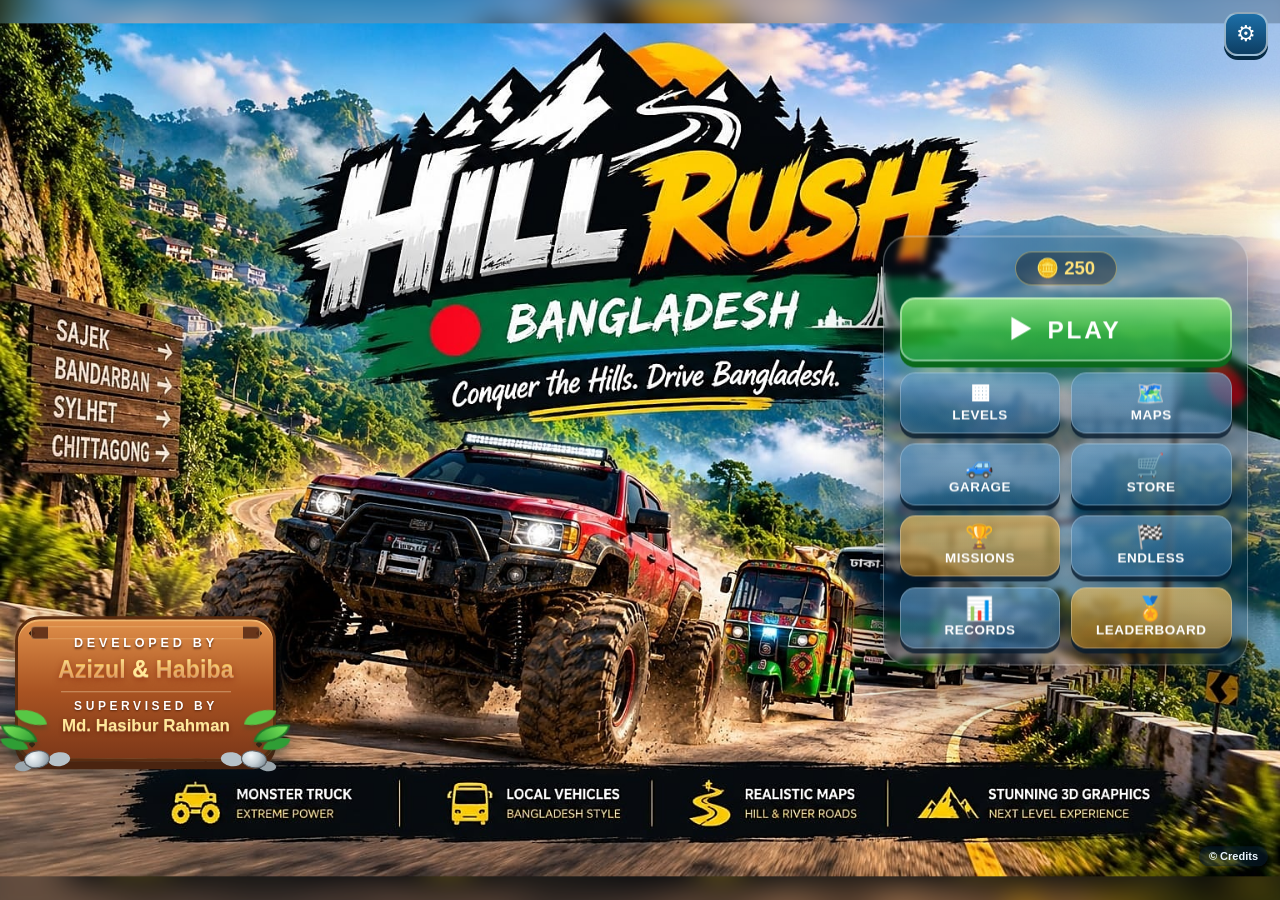
==== commit 9244dcfd: "v40.1: fix phone keyboard causing layout jump during name/PIN entry; remove confusing ghost-race ove" ====
--- a/index.html
+++ b/index.html
@@ -315,6 +315,7 @@
       <button id="cpRetryBtn" type="button" class="actionBtn primary" style="display:none">📍 CHECKPOINT থেকে</button>
       <button id="retryCrashBtn" type="button" class="actionBtn primary">↻ RETRY</button>
       <button id="crashLevelsBtn" type="button" class="actionBtn">▦ LEVELS</button>
+      <button id="crashMainBtn" type="button" class="actionBtn menuBackAction">‹ MAIN MENU</button>
     </div>
   </section>
 
@@ -328,6 +329,7 @@
       <p id="rewardText">+50 coins</p>
       <button id="nextLevelBtn" type="button" class="actionBtn primary">NEXT LEVEL ▶</button>
       <button id="completeLevelsBtn" type="button" class="actionBtn">▦ LEVELS</button>
+      <button id="completeMainBtn" type="button" class="actionBtn menuBackAction">‹ MAIN MENU</button>
     </div>
   </section>
 
@@ -405,8 +407,18 @@
     function lay(){ var w=window.innerWidth,h=window.innerHeight;
       if(h>w*1.05){ f.style.width=h+"px"; f.style.height=w+"px"; f.style.transformOrigin="0 0"; f.style.transform="translateX("+w+"px) rotate(90deg)"; document.documentElement.setAttribute("data-rot","1"); }
       else { f.style.width=w+"px"; f.style.height=h+"px"; f.style.transform="none"; document.documentElement.removeAttribute("data-rot"); } }
-    addEventListener("resize",lay); addEventListener("orientationchange",function(){ setTimeout(lay,120); });
-    if(window.visualViewport) visualViewport.addEventListener("resize",lay); lay(); setInterval(lay,1000);
+    // v40.1: ফোনে লেখার বক্সে (নাম/PIN) টাইপ করতে গেলে কিবোর্ড খোলে, তখন visualViewport ছোট হয়ে যায় আর
+    // পুরোনো কোড বারবার lay() চালিয়ে পর্দা লাফাত/বদলে যেত। এখন কিবোর্ড খোলা অবস্থায় lay() থামিয়ে রাখা হয় (ফ্রিজ)।
+    var kbBase=window.innerHeight, kbOpen=false;
+    addEventListener("message",function(e){ if(e.source!==f.contentWindow) return;
+      if(e.data==="hr-kb-open") kbOpen=true; else if(e.data==="hr-kb-close"){ kbOpen=false; kbBase=window.innerHeight; setTimeout(lay,60); } });
+    function maybeLay(){
+      if(kbOpen) return; // কিবোর্ড খোলা থাকলে আগের লে-আউটই রাখো, নতুন করে বদলাবে না
+      if(window.visualViewport && window.visualViewport.height < kbBase*.75) return; // কিবোর্ড খোলার মাঝামাঝি animation—এখনো বদলাবে না
+      kbBase=Math.max(kbBase,window.innerHeight); lay();
+    }
+    addEventListener("resize",maybeLay); addEventListener("orientationchange",function(){ setTimeout(function(){ kbOpen=false; kbBase=window.innerHeight; lay(); },120); });
+    if(window.visualViewport) visualViewport.addEventListener("resize",maybeLay); lay(); setInterval(maybeLay,1000);
     // ভেতরের গেমে প্রথম টাচে: পুরো পর্দা + আড়াআড়ি লক চেষ্টা (Android-এ কাজ করে; না হলে ঘোরানো iframe তো আছেই)
     addEventListener("message",function(e){ if(e.source!==f.contentWindow||e.data!=="hr-fullscreen") return;
       var d=document.documentElement; try{ var p=(!document.fullscreenElement&&d.requestFullscreen)?d.requestFullscreen({navigationUI:"hide"}):null;
--- a/style.css
+++ b/style.css
@@ -3749,3 +3749,26 @@
 .langRow .langBtns button{border:0;border-radius:10px;padding:6px 12px;font-weight:800;font-size:13px;background:#dbe7ef;color:#123c59;cursor:pointer;}
 .langRow .langBtns button.on{background:#2f8fd8;color:#fff;}
 @media (max-height:520px){ .langRow .langBtns button{padding:4px 9px;font-size:11px;} }
+/* v38.2: ফোনে ফলাফল/ক্র্যাশ কার্ডের বাটন দুই কলামে — চারটা বাটনও এক পর্দায় আঁটে */
+@media (max-height:520px){
+  .screen .modalCard{display:flex !important;flex-direction:row !important;flex-wrap:wrap !important;justify-content:center !important;align-items:center !important;align-content:flex-start !important;column-gap:8px !important;width:min(460px,calc(100vw - 24px)) !important;}
+  .screen .modalCard > .actionBtn{height:36px !important;min-height:36px !important;align-self:auto !important;}
+  .screen .modalCard > :not(.actionBtn){flex:0 0 100% !important;text-align:center !important;}
+  .screen .modalCard > .actionBtn{flex:1 1 calc(50% - 8px) !important;max-width:calc(50% - 4px) !important;width:auto !important;font-size:13px !important;}
+  .screen .modalCard > .actionBtn[style*="display: none"],.screen .modalCard > .actionBtn[style*="display:none"]{display:none !important;}
+}
+/* v39: লিডারবোর্ড/প্রোফাইল */
+.v39Tag{font-size:12px;font-weight:800;padding:2px 8px;border-radius:9px;}
+.v39Tag.g{background:#6a7480;color:#fff}.v39Tag.r{background:#2fbf4a;color:#fff}
+.v39Name{font-size:17px}
+.v39Me{background:rgba(255,210,58,.18);border:1px solid rgba(255,210,58,.6);border-radius:10px;padding:7px 10px;margin:0 0 8px;font-weight:700}
+.lbTable tr.me td{background:rgba(255,210,58,.22);font-weight:800}
+.v39Rank{font-weight:800;color:#1b6e3a;margin:4px 0 6px !important}
+#endlessMenu .v39Rank{color:#1b6e3a}
+.v39Stats .recCard span{font-weight:800}
+.v39Online{display:block !important;text-align:left}
+@media (max-height:520px){ .lbBox{padding:8px !important;margin:5px 0 !important;} .lbBox input,.lbBox select{padding:6px 8px !important;font-size:13px !important;flex:1 1 110px !important;} .lbBtn{padding:6px 10px !important;font-size:12px !important;} .lbBox h3{font-size:13px !important;margin-bottom:5px !important;} .v39Rank{font-size:11px !important;margin:2px 0 4px !important;} }
+
+/* v39: প্রধান মেনুর ⚙ (ভাষা) */
+.homeSettingsBtn{position:absolute;top:max(12px,env(safe-area-inset-top));right:max(12px,env(safe-area-inset-right));z-index:60;width:44px;height:44px;border-radius:14px;border:2px solid rgba(255,255,255,.55);background:linear-gradient(180deg,#1d6fa8,#0d3e63);color:#fff;font-size:22px;line-height:1;cursor:pointer;box-shadow:0 4px 0 #062b45;}
+@media (max-height:520px){ .homeSettingsBtn{width:36px;height:36px;font-size:18px;top:8px;right:8px;border-radius:11px;} }
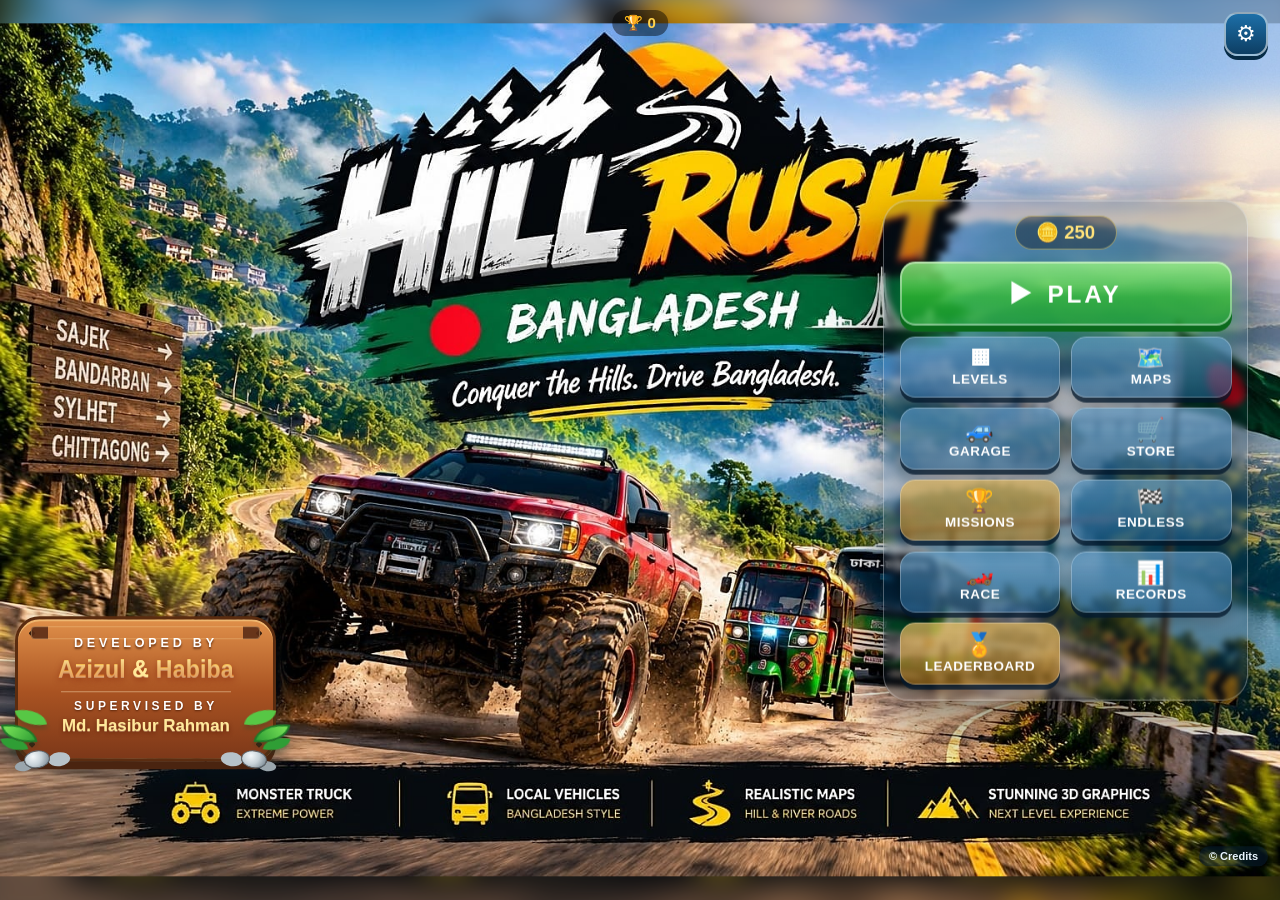
==== commit 45ad1beb: "v47: race mode vs bots (2-8 racers), trophies/RP ranks, live-race handoff doc Co-Authored-By: Claude" ====
--- a/index.html
+++ b/index.html
@@ -121,6 +121,7 @@
       <button id="missionsBtn" type="button" class="actionBtn"><i>🏆</i><span>MISSIONS</span></button>
       <!-- ধাপ ৩: ENDLESS/DISTANCE MODE—ফিক্সড লেভেল নয়, যতদূর সম্ভব যাওয়ার চেষ্টা। -->
       <button id="endlessBtn" type="button" class="actionBtn"><i>🏁</i><span>ENDLESS</span></button>
+      <button id="raceBtn" type="button" class="actionBtn"><i>🏎️</i><span>RACE</span></button>
       <button id="recordsBtn" type="button" class="actionBtn"><i>📊</i><span>RECORDS</span></button>
       <button id="leaderBtn" type="button" class="actionBtn"><i>🏅</i><span>LEADERBOARD</span></button>
     </div>
@@ -242,13 +243,13 @@
         <div class="storeIcon">🎁</div>
         <h3>DAILY BONUS</h3>
         <p>Collect a free coin pack.</p>
-        <button id="dailyBtn" type="button" class="actionBtn primary">CLAIM +100</button>
+        <button id="dailyBtn" type="button" class="actionBtn primary">CLAIM +50</button>
       </div>
       <div class="storeCard">
         <div class="storeIcon">🪙</div>
         <h3>COIN PACK</h3>
         <p>Get a small starter pack.</p>
-        <button id="coinPackBtn" type="button" class="actionBtn">GET +200</button>
+        <button id="coinPackBtn" type="button" class="actionBtn">GET +100</button>
       </div>
       <div class="storeCard">
         <div class="storeIcon">🚀</div>
--- a/style.css
+++ b/style.css
@@ -3772,3 +3772,117 @@
 /* v39: প্রধান মেনুর ⚙ (ভাষা) */
 .homeSettingsBtn{position:absolute;top:max(12px,env(safe-area-inset-top));right:max(12px,env(safe-area-inset-right));z-index:60;width:44px;height:44px;border-radius:14px;border:2px solid rgba(255,255,255,.55);background:linear-gradient(180deg,#1d6fa8,#0d3e63);color:#fff;font-size:22px;line-height:1;cursor:pointer;box-shadow:0 4px 0 #062b45;}
 @media (max-height:520px){ .homeSettingsBtn{width:36px;height:36px;font-size:18px;top:8px;right:8px;border-radius:11px;} }
+
+/* v40.3: লেভেল-শেষ কার্ড ছোট, মাঝখানে (গাড়ি বাঁয়ে দেখা যায়); গাড়ি গড়িয়ে থামা পর্যন্ত লুকানো */
+#completeMenu.v40Wait{opacity:0 !important;pointer-events:none !important;}
+#completeMenu{justify-content:center !important;transition:opacity .25s;}
+#completeMenu .modalCard{width:300px !important;max-width:calc(100vw - 24px) !important;padding:14px 18px 16px !important;gap:6px !important;border-radius:20px !important;
+  display:flex !important;flex-direction:column !important;flex-wrap:nowrap !important;}
+#completeMenu .modalCard > *{flex:0 0 auto !important;max-width:100% !important;}
+#completeMenu .modalIcon{font-size:34px !important;line-height:1 !important;height:auto !important;margin:0 !important;}
+#completeMenu .modalCard h2{font-size:22px !important;margin:0 !important;line-height:1.1 !important;}
+#completeMenu .resultTime{font-size:24px !important;margin:0 !important;line-height:1.15 !important;}
+#completeMenu .resultStars{font-size:24px !important;margin:0 !important;line-height:1.1 !important;}
+#completeMenu .modalCard p{font-size:12px !important;margin:2px 0 4px !important;line-height:1.3 !important;}
+#completeMenu .modalCard .actionBtn{width:100% !important;max-width:none !important;height:38px !important;min-height:38px !important;font-size:14px !important;margin:3px 0 0 !important;padding:0 12px !important;}
+#completeMenu .v39Rank{font-size:12px !important;margin:2px 0 !important;}
+@media (max-height:520px){
+  #completeMenu .modalCard{width:min(250px,40vw) !important;padding:8px 14px 10px !important;gap:3px !important;}
+  #completeMenu .modalIcon{font-size:24px !important;}
+  #completeMenu .modalCard h2{font-size:17px !important;}
+  #completeMenu .resultTime,#completeMenu .resultStars{font-size:18px !important;}
+  #completeMenu .modalCard .actionBtn{height:32px !important;min-height:32px !important;font-size:12px !important;margin-top:2px !important;}
+}
+
+/* v40.7: ম্যাপ আর মিশন পাতার পেছনে আগে চলতি ম্যাপের খেলার দৃশ্য দেখা যেত; এখন অন্য মেনুর মতোই স্থির নীল ব্যাকগ্রাউন্ড */
+#mapsMenu,#missionsMenu{background:linear-gradient(#0d8bd8,#43caeb) !important;}
+
+/* v41: বাছাইয়ের পপআপ (PLAY → ম্যাপ → লেভেল; গাড়ি/ম্যাপ বাছাই নিশ্চিতকরণ) */
+.v41Pop{position:fixed;inset:0;z-index:9500;display:flex;align-items:center;justify-content:center;background:rgba(4,24,40,.62);backdrop-filter:blur(3px);padding:12px;box-sizing:border-box;}
+.v41Pop.hidden{display:none !important;}
+.v41Card{width:min(860px,96vw);max-height:min(640px,calc(100vh - 24px));display:flex;flex-direction:column;background:linear-gradient(#0f6fb0,#0b4f80);border:3px solid rgba(255,255,255,.55);border-radius:22px;box-shadow:0 20px 60px rgba(0,0,0,.45);color:#fff;overflow:hidden;}
+.v41Head{display:flex;align-items:center;gap:10px;padding:12px 14px 4px;}
+.v41Title{flex:1;text-align:center;font-weight:900;font-size:24px;letter-spacing:.5px;text-shadow:0 2px 0 #062b45;}
+.v41Back,.v41Close{width:40px;height:40px;border-radius:12px;border:2px solid rgba(255,255,255,.6);background:#0a3d63;color:#fff;font-size:24px;font-weight:900;line-height:1;cursor:pointer;flex:0 0 auto;}
+.v41Sub{text-align:center;font-size:13px;color:#cfe9ff;padding:0 14px 8px;}
+.v41Body{overflow:auto;padding:6px 14px 16px;-webkit-overflow-scrolling:touch;}
+.v41MapGrid{display:grid;grid-template-columns:repeat(auto-fill,minmax(170px,1fr));gap:12px;}
+.v41Map{display:flex;flex-direction:column;text-align:left;padding:0;border-radius:14px;border:3px solid rgba(255,255,255,.35);background:#0a3a5e;color:#fff;cursor:pointer;overflow:hidden;font:inherit;}
+.v41Map:hover{border-color:#ffe066;transform:translateY(-2px);}
+.v41Map.sel{border-color:#7dff5a;box-shadow:0 0 0 2px #7dff5a55;}
+.v41Map.locked .v41Thumb img{filter:grayscale(.65) brightness(.75);}
+.v41Thumb{position:relative;display:block;aspect-ratio:16/8;background:#06263d;overflow:hidden;}
+.v41Thumb img{width:100%;height:100%;object-fit:cover;display:block;}
+.v41Lock{position:absolute;right:6px;bottom:6px;background:rgba(0,0,0,.72);padding:3px 8px;border-radius:9px;font-weight:800;font-size:13px;}
+.v41Map b{font-size:14px;padding:7px 9px 0;}
+.v41Map small{font-size:11px;color:#bcdcf3;padding:2px 9px 9px;line-height:1.25;}
+.v41LvGrid{display:grid;grid-template-columns:repeat(auto-fill,minmax(62px,1fr));gap:8px;}
+.v41Lv{height:62px;border-radius:12px;border:2px solid rgba(255,255,255,.5);background:linear-gradient(#2fbf4f,#1d8f37);color:#fff;cursor:pointer;display:flex;flex-direction:column;align-items:center;justify-content:center;font:inherit;box-shadow:0 3px 0 #0d5320;}
+.v41Lv b{font-size:20px;font-weight:900;line-height:1;}
+.v41Lv i{font-style:normal;font-size:11px;color:#ffe066;line-height:1.2;min-height:13px;}
+.v41Lv.cur{background:linear-gradient(#ffcf3a,#f39a12);box-shadow:0 3px 0 #9a5a00;}
+.v41Lv.cur i{color:#fff;}
+.v41Lv.locked{background:#33485a;box-shadow:none;cursor:not-allowed;opacity:.7;}
+.v41Lv.locked i{color:#9fb5c6;}
+.v41Lv:not(.locked):hover{filter:brightness(1.12);}
+.v41Confirm{display:flex;flex-direction:column;align-items:center;text-align:center;gap:8px;padding:4px 6px 4px;}
+.v41Confirm p{margin:0;font-size:15px;}
+.v41BigImg{width:min(360px,70vw);aspect-ratio:16/8;object-fit:cover;border-radius:14px;border:3px solid rgba(255,255,255,.5);}
+.v41VehPic{height:130px;width:100%;display:flex;align-items:center;justify-content:center;overflow:hidden;position:relative;}
+.v41VehPic > img{position:static !important;transform:none !important;height:auto !important;width:auto !important;max-height:130px !important;max-width:280px !important;margin:0 !important;}
+.v41Fb{transform:scale(.55);transform-origin:center center;}
+.v41Fb > *{position:relative !important;left:auto !important;top:auto !important;margin:0 !important;transform:none !important;}
+.v41Btns{display:flex;gap:10px;justify-content:center;width:100%;margin-top:6px;}
+.v41Btns .actionBtn{flex:1 1 0;max-width:220px;height:46px;min-height:46px;margin:0 !important;}
+@media (max-height:520px){
+  .v41Pop{padding:6px;}
+  .v41Card{max-height:calc(100vh - 12px);border-radius:16px;width:min(760px,98vw);}
+  .v41Head{padding:6px 8px 0;}
+  .v41Title{font-size:17px;}
+  .v41Back,.v41Close{width:32px;height:32px;font-size:19px;border-radius:9px;}
+  .v41Sub{font-size:11px;padding-bottom:4px;}
+  .v41Body{padding:4px 8px 10px;}
+  .v41MapGrid{grid-template-columns:repeat(4,1fr);gap:7px;}
+  .v41Map b{font-size:11px;padding:4px 6px 0;}
+  .v41Map small{display:none;}
+  .v41Map b{padding-bottom:6px;}
+  .v41LvGrid{grid-template-columns:repeat(auto-fill,minmax(48px,1fr));gap:5px;}
+  .v41Lv{height:46px;border-radius:9px;}
+  .v41Lv b{font-size:15px;}
+  .v41Lv i{font-size:9px;}
+  .v41BigImg{width:min(240px,40vw);}
+  .v41VehPic{height:76px;} .v41VehPic > img{max-height:76px !important;} .v41Fb{transform:scale(.34);}
+  .v41Confirm{gap:4px;} .v41Confirm p{font-size:13px;}
+  .v41Btns .actionBtn{height:36px;min-height:36px;font-size:13px;}
+}
+
+/* v41.1: হোমের ⚙ সেটিংসে শব্দের সারি */
+.homeSetCard .hsSound{display:flex;flex-direction:column;gap:8px;margin-top:10px;padding-top:10px;border-top:1px solid rgba(18,60,89,.15);}
+.homeSetCard .hsSound .settingsRow{display:flex;justify-content:space-between;align-items:center;}
+.homeSetCard .hsSound .volumeSlider{width:100%;}
+.homeSetCard .hsSound .muteRow{display:flex;align-items:center;gap:8px;cursor:pointer;}
+@media (max-height:520px){ .homeSetCard .hsSound{gap:4px;margin-top:6px;padding-top:6px;} .homeSetCard .hsSound .muteRow{font-size:12px;} }
+
+/* v45: অ্যাকাউন্ট ও অ্যাভাটার */
+.v45Av{font-size:30px;line-height:1}
+.v45Avs{display:flex;flex-wrap:wrap;gap:6px;margin:4px 0 8px}
+.v45AvB{width:38px;height:38px;border-radius:10px;border:2px solid rgba(255,255,255,.25);background:rgba(255,255,255,.12);font-size:21px;cursor:pointer;padding:0}
+.v45AvB.on{border-color:#ffd34e;background:rgba(255,211,78,.28)}
+.v45Ok{background:rgba(47,191,74,.25) !important;color:#d8ffe0}
+.v45Tabs .lbBtn{font-size:13px}
+
+/* v46: রেয়ার আইটেম ও ট্রফি */
+.v46Trophy{position:absolute;top:10px;left:50%;transform:translateX(-50%);background:rgba(0,0,0,.45);color:#ffd34e;font-weight:800;padding:4px 12px;border-radius:14px;font-size:15px;z-index:3;pointer-events:none}
+.v46RareCard{outline:2px solid #ffd34e;box-shadow:0 0 14px rgba(255,211,78,.45)}
+.v46Locked{filter:grayscale(.6) brightness(.8)}
+.v46Rare{margin:2px 0;font-size:12px;font-weight:700;color:#ffd34e}
+.v41Map.locked .v41Lock{background:rgba(0,0,0,.65);color:#ffd34e}
+
+/* v47: রেস মোড */
+.v47Row{display:flex;align-items:center;gap:10px;margin:8px 0;flex-wrap:wrap}.v47Row>b{min-width:92px;text-align:left}
+.v47Chip{min-width:38px;padding:7px 11px;margin:2px;border-radius:10px;border:2px solid rgba(255,255,255,.3);background:rgba(255,255,255,.12);color:#fff;font-weight:800;font-size:15px;cursor:pointer}
+.v47Chip.on{background:#2fbf4a;border-color:#a8ffb8}
+.v47Lv{display:inline-block;min-width:34px;font-weight:900;font-size:18px;text-align:center}
+.v47Note{margin:8px 0;font-size:13px;opacity:.92}
+.v47Dot{display:inline-block;width:11px;height:11px;border-radius:50%;margin-right:7px;border:1.5px solid #fff;vertical-align:middle}
+.v47Tab{width:100%}.v47Tab tr.me{background:rgba(255,211,78,.25)}
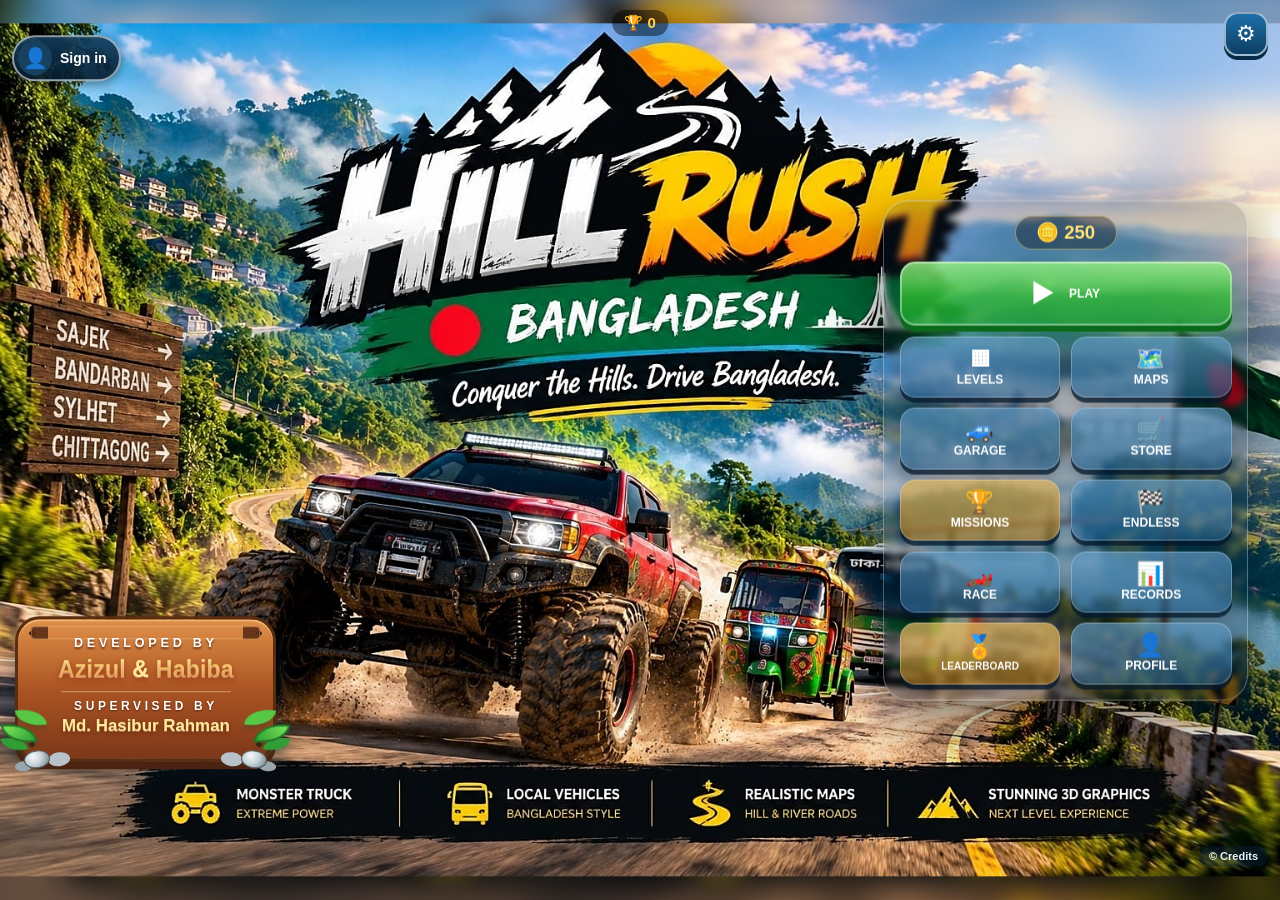
==== commit 813f02bc: "v49-v51: longer race track, real vehicles/respawn/standings, profile page, clearer menu, new menu mu" ====
--- a/index.html
+++ b/index.html
@@ -110,6 +110,7 @@
     <div class="menuStage">
 
     <!-- Main menu actions। -->
+    <button id="homeChip" type="button" class="homeChip" aria-label="Profile"><span class="hcPic">👤</span><span class="hcName">—</span></button>
     <div class="mainActions">
       <div class="menuCoin">🪙 <span id="menuCoins">250</span></div>
       <button id="playBtn" class="actionBtn primary" type="button"><i>▶</i><span>PLAY</span></button>
@@ -124,6 +125,7 @@
       <button id="raceBtn" type="button" class="actionBtn"><i>🏎️</i><span>RACE</span></button>
       <button id="recordsBtn" type="button" class="actionBtn"><i>📊</i><span>RECORDS</span></button>
       <button id="leaderBtn" type="button" class="actionBtn"><i>🏅</i><span>LEADERBOARD</span></button>
+      <button id="profileBtn" type="button" class="actionBtn"><i>👤</i><span>PROFILE</span></button>
     </div>
 
     <!-- v38: ক্রেডিট (CC BY লাইসেন্সে নাম দেখানো দরকার) — সেটিংস থেকে সরিয়ে মেনুর কোণে ছোট লিংকে -->
@@ -355,6 +357,15 @@
       <div style="width:90px"></div>
     </div>
     <div id="leaderBody" class="recordsList"></div>
+  </section>
+
+  <section id="profileMenu" class="screen hidden">
+    <div class="levelHeader">
+      <button id="backProfileBtn" type="button" class="backBtn">‹ MENU</button>
+      <div class="headerTitle"><span>HILL RUSH BANGLADESH</span><strong>PROFILE</strong></div>
+      <div style="width:90px"></div>
+    </div>
+    <div id="profileBody" class="recordsList"></div>
   </section>
 
   <section id="endlessMenu" class="screen hidden">
--- a/style.css
+++ b/style.css
@@ -3886,3 +3886,35 @@
 .v47Note{margin:8px 0;font-size:13px;opacity:.92}
 .v47Dot{display:inline-block;width:11px;height:11px;border-radius:50%;margin-right:7px;border:1.5px solid #fff;vertical-align:middle}
 .v47Tab{width:100%}.v47Tab tr.me{background:rgba(255,211,78,.25)}
+
+/* v48: অনলাইন রেস */
+.v47Online{margin:10px 0;padding:10px;border-radius:12px;background:rgba(255,255,255,.08);border:1px solid rgba(255,255,255,.18)}
+.v47OnRow{display:flex;gap:8px;margin:8px 0;align-items:center}
+.v47OnRow input{flex:1;min-width:0;padding:9px 10px;border-radius:10px;border:2px solid rgba(255,255,255,.3);background:rgba(0,0,0,.25);color:#fff;font-weight:800;letter-spacing:3px;text-align:center;font-size:16px}
+.v48List{margin:8px 0}.v48P{padding:6px 8px;margin:3px 0;border-radius:8px;background:rgba(255,255,255,.1);font-weight:700}.v48P.me{background:rgba(255,211,78,.25)}.v48P.gone{opacity:.45}
+.v48Code{font-size:26px;letter-spacing:6px;color:#ffd34e}
+
+/* v50: প্রোফাইল পাতা + হোম চিপ */
+.homeChip{position:absolute;left:12px;top:12px;z-index:30;display:flex;align-items:center;gap:8px;padding:4px 12px 4px 4px;border-radius:999px;border:2px solid rgba(255,255,255,.55);background:linear-gradient(180deg,rgba(18,60,92,.9),rgba(6,28,48,.92));color:#fff;font-weight:800;font-size:14px;cursor:pointer;box-shadow:0 3px 10px rgba(0,0,0,.4);max-width:190px}
+.homeChip .hcPic{width:34px;height:34px;border-radius:50%;overflow:hidden;display:flex;align-items:center;justify-content:center;background:#17415f;font-size:20px;flex:none}
+.homeChip .hcPic img{width:100%;height:100%;object-fit:cover}
+.homeChip .hcName{white-space:nowrap;overflow:hidden;text-overflow:ellipsis}
+#profileMenu{overflow-y:auto}
+.v50Head{display:flex;flex-wrap:wrap;gap:14px;align-items:center}
+.v50PicBox{flex:none}.v50Pic{width:92px;height:92px;border-radius:50%;object-fit:cover;border:3px solid #ffd34e;background:#17415f;display:block}
+.v50Pic.emo{display:flex;align-items:center;justify-content:center;font-size:52px}
+.v50Info{flex:1;min-width:200px}.v50Name{font-size:22px;font-weight:900}.v50Tier{margin:3px 0;font-weight:800;color:#ffd34e}
+.v50Stats{display:flex;flex-wrap:wrap;gap:6px 14px;font-weight:700;font-size:14px}
+.v50PicBtns{display:flex;gap:8px;flex-wrap:wrap;width:100%}
+
+/* v51: পরিষ্কার মেনু বাটন, বড় ব্যাক, পজ বাটন, নিচে জায়গা */
+.menuStage .actionBtn span,#menu .actionBtn span{font-size:12px !important;font-weight:900 !important;letter-spacing:0;white-space:nowrap}
+#leaderBtn span{font-size:10px !important}
+.menuStage .actionBtn i,#menu .actionBtn i{font-size:18px !important}
+.screen .backBtn{background:linear-gradient(180deg,#ffd34e,#f0a100) !important;color:#3a2400 !important;border:2px solid #fff !important;font-weight:900 !important;text-shadow:none !important;box-shadow:0 4px 0 #8a5a00,0 6px 12px rgba(0,0,0,.4) !important;letter-spacing:.5px}
+.screen .backBtn:active{transform:translateY(3px);box-shadow:0 1px 0 #8a5a00 !important}
+.pauseHud{font-size:0 !important;min-width:46px !important;height:46px !important;background:linear-gradient(180deg,#ff7a3a,#d63a00) !important;border:2px solid #fff !important;border-radius:14px !important;box-shadow:0 3px 0 #7a1f00 !important}
+.pauseHud::before{content:"⏸";font-size:24px;color:#fff;line-height:1}
+.pauseHud::after{content:"PAUSE";display:block;font-size:8px;font-weight:900;color:#fff;margin-top:-2px}
+.screen .garageGrid,.screen .storeGrid,#garageMenu .garageList,#storeMenu .storeList{padding-bottom:70px}
+#hud #pauseBtn.pauseHud,#pauseBtn.hudIcon.pauseHud{width:56px !important;height:56px !important;min-width:56px !important;min-height:56px !important;padding:0 !important;display:flex !important;flex-direction:column;align-items:center;justify-content:center}
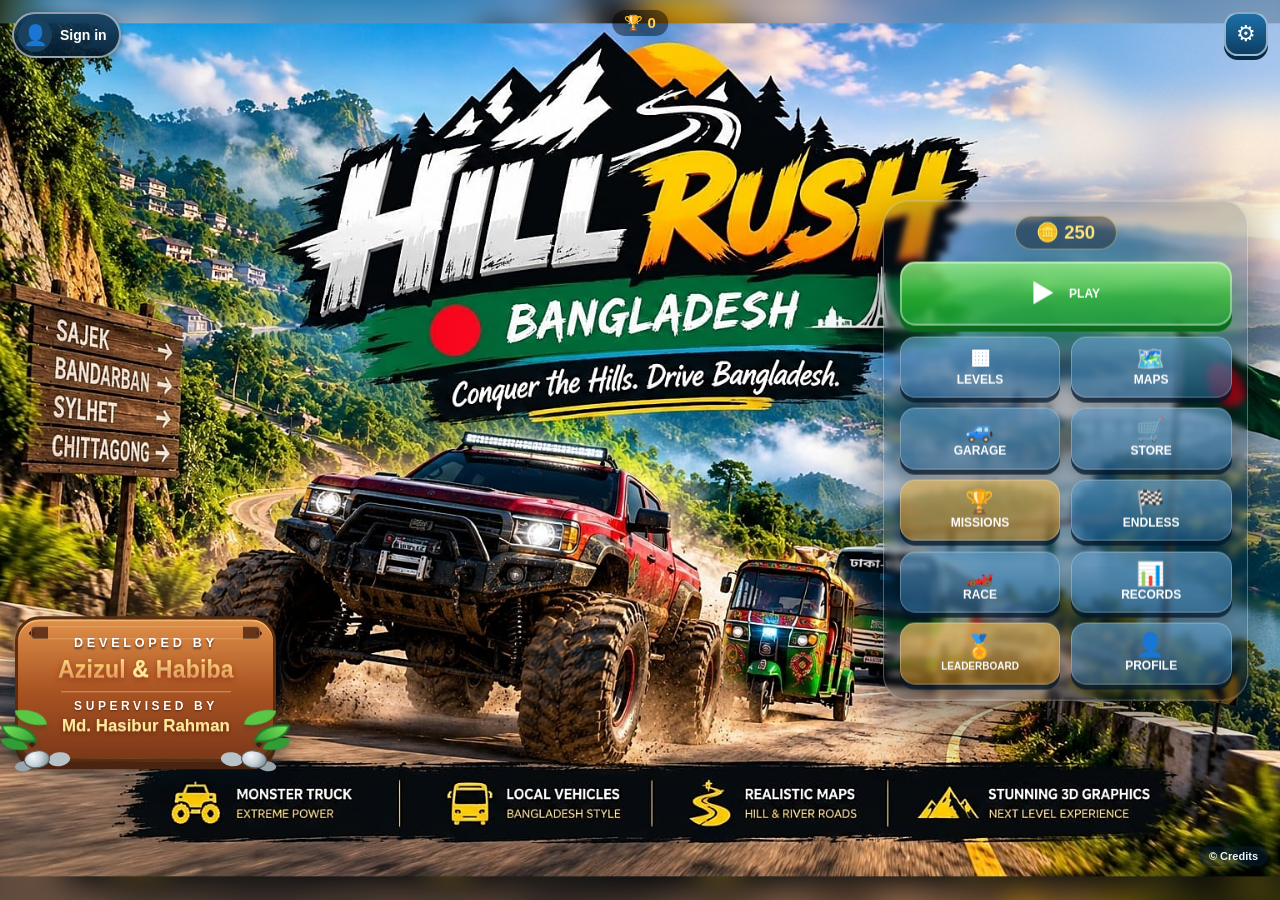
==== commit 37bbd612: "v52: songs, profile/leaderboard redesign, clearer pause Co-Authored-By: Claude Sonnet 5.5 <noreply@a" ====
--- a/index.html
+++ b/index.html
@@ -301,11 +301,11 @@
   <!-- Pause। -->
   <section id="pauseMenu" class="screen hidden">
     <div class="modalCard">
-      <div class="modalIcon">Ⅱ</div>
+      <div class="modalIcon">⏸</div>
       <h2>PAUSED</h2>
       <button id="resumeBtn" type="button" class="actionBtn primary">▶ RESUME</button>
       <button id="pauseLevelsBtn" type="button" class="actionBtn">▦ LEVELS</button>
-      <button id="pauseMenuBtn" type="button" class="actionBtn menuBackAction">‹ MAIN MENU</button>
+      <button id="pauseMenuBtn" type="button" class="actionBtn menuBackAction">← BACK TO MENU</button>
     </div>
   </section>
 
@@ -318,7 +318,7 @@
       <button id="cpRetryBtn" type="button" class="actionBtn primary" style="display:none">📍 CHECKPOINT থেকে</button>
       <button id="retryCrashBtn" type="button" class="actionBtn primary">↻ RETRY</button>
       <button id="crashLevelsBtn" type="button" class="actionBtn">▦ LEVELS</button>
-      <button id="crashMainBtn" type="button" class="actionBtn menuBackAction">‹ MAIN MENU</button>
+      <button id="crashMainBtn" type="button" class="actionBtn menuBackAction">← BACK TO MENU</button>
     </div>
   </section>
 
@@ -332,7 +332,7 @@
       <p id="rewardText">+50 coins</p>
       <button id="nextLevelBtn" type="button" class="actionBtn primary">NEXT LEVEL ▶</button>
       <button id="completeLevelsBtn" type="button" class="actionBtn">▦ LEVELS</button>
-      <button id="completeMainBtn" type="button" class="actionBtn menuBackAction">‹ MAIN MENU</button>
+      <button id="completeMainBtn" type="button" class="actionBtn menuBackAction">← BACK TO MENU</button>
     </div>
   </section>
 
@@ -376,7 +376,7 @@
       <div id="endlessDistance" class="resultTime">0 মিটার</div>
       <p id="endlessBestText">সেরা: 0 মিটার</p>
       <button id="endlessRetryBtn" type="button" class="actionBtn primary">↻ আবার চালাও</button>
-      <button id="endlessMenuBtn" type="button" class="actionBtn menuBackAction">‹ MAIN MENU</button>
+      <button id="endlessMenuBtn" type="button" class="actionBtn menuBackAction">← BACK TO MENU</button>
     </div>
   </section>
 
--- a/style.css
+++ b/style.css
@@ -3895,7 +3895,7 @@
 .v48Code{font-size:26px;letter-spacing:6px;color:#ffd34e}
 
 /* v50: প্রোফাইল পাতা + হোম চিপ */
-.homeChip{position:absolute;left:12px;top:12px;z-index:30;display:flex;align-items:center;gap:8px;padding:4px 12px 4px 4px;border-radius:999px;border:2px solid rgba(255,255,255,.55);background:linear-gradient(180deg,rgba(18,60,92,.9),rgba(6,28,48,.92));color:#fff;font-weight:800;font-size:14px;cursor:pointer;box-shadow:0 3px 10px rgba(0,0,0,.4);max-width:190px}
+.homeChip{position:fixed;left:12px;top:12px;z-index:60;display:flex;align-items:center;gap:8px;padding:4px 12px 4px 4px;border-radius:999px;border:2px solid rgba(255,255,255,.55);background:linear-gradient(180deg,rgba(18,60,92,.9),rgba(6,28,48,.92));color:#fff;font-weight:800;font-size:14px;cursor:pointer;box-shadow:0 3px 10px rgba(0,0,0,.4);max-width:190px}
 .homeChip .hcPic{width:34px;height:34px;border-radius:50%;overflow:hidden;display:flex;align-items:center;justify-content:center;background:#17415f;font-size:20px;flex:none}
 .homeChip .hcPic img{width:100%;height:100%;object-fit:cover}
 .homeChip .hcName{white-space:nowrap;overflow:hidden;text-overflow:ellipsis}
@@ -3918,3 +3918,26 @@
 .pauseHud::after{content:"PAUSE";display:block;font-size:8px;font-weight:900;color:#fff;margin-top:-2px}
 .screen .garageGrid,.screen .storeGrid,#garageMenu .garageList,#storeMenu .storeList{padding-bottom:70px}
 #hud #pauseBtn.pauseHud,#pauseBtn.hudIcon.pauseHud{width:56px !important;height:56px !important;min-width:56px !important;min-height:56px !important;padding:0 !important;display:flex !important;flex-direction:column;align-items:center;justify-content:center}
+
+/* v52: প্রোফাইল ও লিডারবোর্ড নতুন ডিজাইন */
+#profileMenu{background:linear-gradient(160deg,#5b2bd6 0%,#1b6fe0 55%,#19c3d9 100%);flex-direction:column !important;justify-content:flex-start !important;align-items:center !important;overflow:auto !important;padding:16px 18px 40px !important}
+#profileBody{width:100%;max-width:860px}
+.v52Hero{display:flex;gap:18px;align-items:center;flex-wrap:wrap;background:linear-gradient(135deg,rgba(255,255,255,.2),rgba(255,255,255,.07)) !important;border:2px solid rgba(255,255,255,.35) !important;border-radius:22px !important;padding:18px !important;backdrop-filter:blur(6px)}
+.v52Ring{position:relative;padding:5px;border-radius:50%;background:conic-gradient(#ffd34e,#ff7a3a,#ff3d81,#8a5cff,#19c3d9,#ffd34e);box-shadow:0 6px 18px rgba(0,0,0,.35)}
+.v52Ring .v50Pic{border:4px solid #0d2a4a;width:108px;height:108px}
+.v52Ring .v50Pic.emo{font-size:60px}
+.v52Cam{position:absolute;right:-2px;bottom:-2px;width:38px;height:38px;border-radius:50%;border:3px solid #fff;background:#ff7a3a;font-size:18px;cursor:pointer;box-shadow:0 3px 8px rgba(0,0,0,.4)}
+.v52Badge{display:inline-block;margin:6px 0 8px;padding:5px 14px;border-radius:999px;background:linear-gradient(180deg,#ffd34e,#f0a100);color:#3a2400;font-weight:900;font-size:15px;box-shadow:0 3px 0 #8a5a00}
+.v52Tiles{display:grid;grid-template-columns:repeat(auto-fit,minmax(120px,1fr));gap:10px;margin:12px 0}
+.v52Tile{display:flex;flex-direction:column;align-items:center;gap:2px;padding:12px 6px;border-radius:16px;background:rgba(10,30,70,.55);border:1.5px solid rgba(255,255,255,.28);color:#fff;box-shadow:0 4px 10px rgba(0,0,0,.25)}
+.v52Tile i{font-style:normal;font-size:26px}.v52Tile b{font-size:22px;font-weight:900;color:#ffd34e}.v52Tile small{font-size:12px;opacity:.9;font-weight:700}
+.v52Strip{display:flex !important;align-items:center;gap:12px;padding:10px 14px !important;border-radius:999px !important;background:linear-gradient(90deg,rgba(255,211,78,.35),rgba(255,255,255,.12)) !important;border:2px solid rgba(255,255,255,.4) !important}
+.v52Av{width:44px;height:44px;border-radius:50%;overflow:hidden;background:#17415f;display:flex;align-items:center;justify-content:center;font-size:26px;border:2px solid #ffd34e;flex:none}.v52Av img{width:100%;height:100%;object-fit:cover}
+.v52Who{flex:1;min-width:0;display:flex;flex-direction:column;font-weight:900;color:#fff}.v52Who small{font-weight:700;opacity:.9}
+.v52Strip .lbBtn{flex:none}
+
+/* v52: পজ বাটন — চওড়া, লেখাসহ ("⏸ PAUSE"), বোঝা সহজ */
+.pauseHud::before{content:"⏸";font-size:26px;color:#fff;line-height:1;margin-right:6px}
+.pauseHud::after{content:"PAUSE";display:inline-block;font-size:17px;font-weight:900;color:#fff;margin:0;letter-spacing:.5px}
+#hud #pauseBtn.pauseHud,#pauseBtn.hudIcon.pauseHud{width:128px !important;min-width:128px !important;height:54px !important;min-height:54px !important;flex-direction:row !important;border-radius:27px !important;padding:0 14px !important}
+#pauseMenuBtn{background:linear-gradient(180deg,#ffd34e,#f0a100) !important;color:#3a2400 !important;font-weight:900 !important;border:2px solid #fff !important}
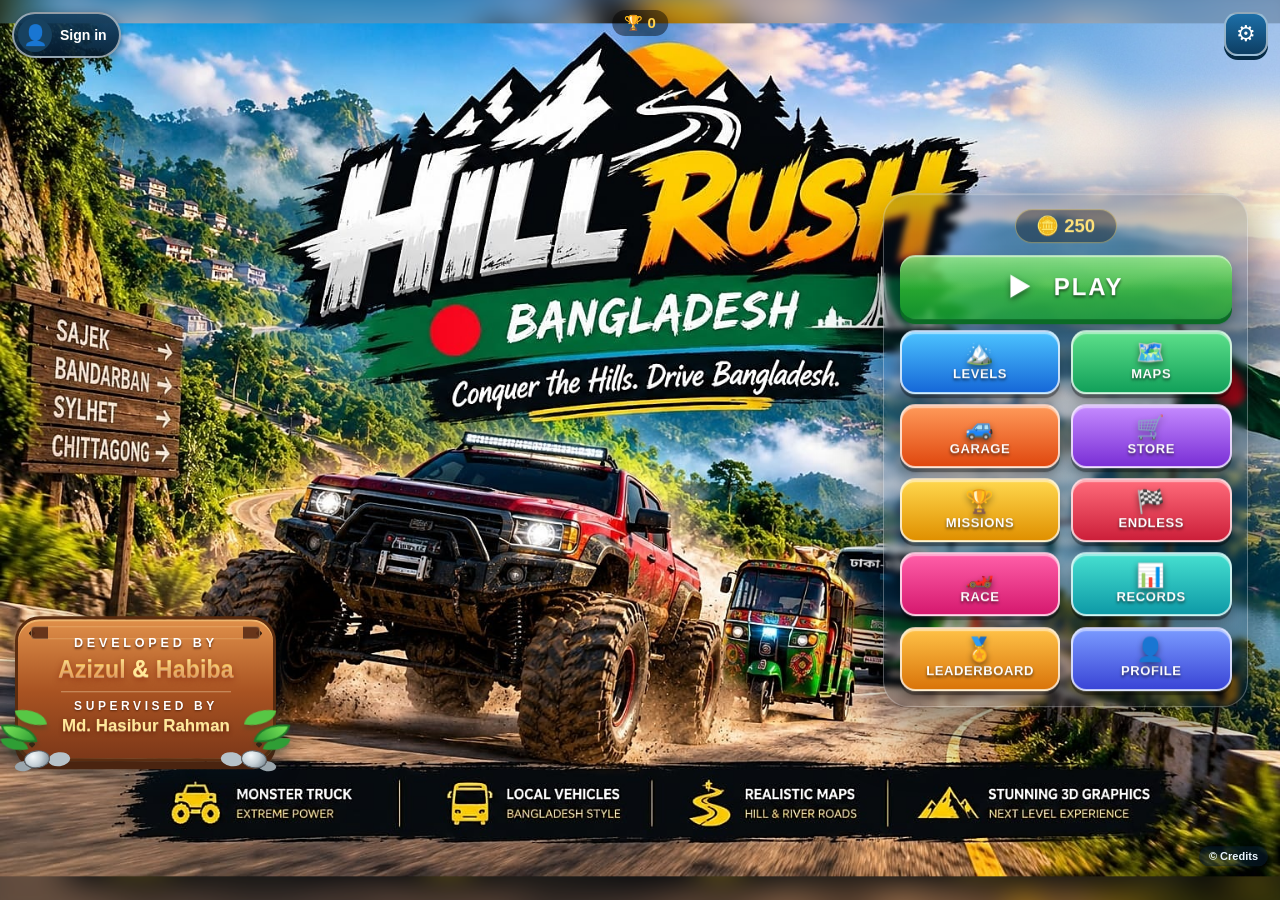
==== commit cebe60dd: "v52: vivid home menu, rare badges Co-Authored-By: Claude Sonnet 5.5 <noreply@anthropic.com> Claude-S" ====
--- a/index.html
+++ b/index.html
@@ -114,7 +114,7 @@
     <div class="mainActions">
       <div class="menuCoin">🪙 <span id="menuCoins">250</span></div>
       <button id="playBtn" class="actionBtn primary" type="button"><i>▶</i><span>PLAY</span></button>
-      <button id="levelsBtn" type="button" class="actionBtn"><i>▦</i><span>LEVELS</span></button>
+      <button id="levelsBtn" type="button" class="actionBtn"><i>🏔️</i><span>LEVELS</span></button>
       <button id="mapsBtn" type="button" class="actionBtn"><i>🗺️</i><span>MAPS</span></button>
       <button id="garageBtn" type="button" class="actionBtn"><i>🚙</i><span>GARAGE</span></button>
       <button id="storeBtn" type="button" class="actionBtn"><i>🛒</i><span>STORE</span></button>
--- a/style.css
+++ b/style.css
@@ -3909,7 +3909,7 @@
 
 /* v51: পরিষ্কার মেনু বাটন, বড় ব্যাক, পজ বাটন, নিচে জায়গা */
 .menuStage .actionBtn span,#menu .actionBtn span{font-size:12px !important;font-weight:900 !important;letter-spacing:0;white-space:nowrap}
-#leaderBtn span{font-size:10px !important}
+#leaderBtn span{font-size:11px !important}
 .menuStage .actionBtn i,#menu .actionBtn i{font-size:18px !important}
 .screen .backBtn{background:linear-gradient(180deg,#ffd34e,#f0a100) !important;color:#3a2400 !important;border:2px solid #fff !important;font-weight:900 !important;text-shadow:none !important;box-shadow:0 4px 0 #8a5a00,0 6px 12px rgba(0,0,0,.4) !important;letter-spacing:.5px}
 .screen .backBtn:active{transform:translateY(3px);box-shadow:0 1px 0 #8a5a00 !important}
@@ -3941,3 +3941,42 @@
 .pauseHud::after{content:"PAUSE";display:inline-block;font-size:17px;font-weight:900;color:#fff;margin:0;letter-spacing:.5px}
 #hud #pauseBtn.pauseHud,#pauseBtn.hudIcon.pauseHud{width:128px !important;min-width:128px !important;height:54px !important;min-height:54px !important;flex-direction:row !important;border-radius:27px !important;padding:0 14px !important}
 #pauseMenuBtn{background:linear-gradient(180deg,#ffd34e,#f0a100) !important;color:#3a2400 !important;font-weight:900 !important;border:2px solid #fff !important}
+
+/* v52: গ্যারেজে আপগ্রেড প্যানেল রেয়ার গাড়ির কার্ড ঢেকে দিচ্ছিল — লেআউট এখন স্বাভাবিক উচ্চতায় বাড়ে */
+#garageMenu .garageLayout{max-height:none !important;height:auto !important;overflow:visible !important}
+#garageMenu .vehicleList{max-height:none !important;overflow:visible !important;height:auto !important}
+#garageMenu .upgradePanel{margin-top:16px !important;margin-bottom:30px !important;clear:both}
+#garageMenu .vehicleCard .v15Sprite.vehicleMini{margin-left:0 !important;transform:translateX(-50%) !important;transform-origin:center !important;left:50% !important;top:2px !important;height:64px !important;width:auto !important;max-width:90%}
+/* v52: রেসে মরলে ক্র্যাশ পপআপ নয়, সরাসরি রিস্পন */
+body.v47Racing #crashMenu{display:none !important}
+
+/* v52: হোম মেনু — বড় আইকন, ঝলমলে আলাদা রং */
+#mainMenu .menuStage .mainActions .actionBtn i{font-size:34px !important;line-height:1 !important;filter:drop-shadow(0 3px 3px rgba(0,0,0,.45));font-style:normal}
+#mainMenu .menuStage .mainActions .actionBtn span{font-size:13px !important;letter-spacing:.6px !important;text-shadow:0 2px 3px rgba(0,0,0,.6) !important}
+#mainMenu .menuStage .mainActions .actionBtn:not(#playBtn){min-height:64px !important;display:flex !important;flex-direction:column !important;align-items:center !important;justify-content:center !important;gap:2px !important;border:2px solid rgba(255,255,255,.75) !important;box-shadow:0 4px 0 rgba(0,0,0,.35),0 8px 14px rgba(0,0,0,.3),inset 0 2px 0 rgba(255,255,255,.45) !important;color:#fff !important}
+#mainMenu .menuStage .mainActions #levelsBtn{background:linear-gradient(180deg,#4cc3ff,#1668d8) !important}
+#mainMenu .menuStage .mainActions #mapsBtn{background:linear-gradient(180deg,#5de08a,#12a05a) !important}
+#mainMenu .menuStage .mainActions #garageBtn{background:linear-gradient(180deg,#ff9a5a,#e0480f) !important}
+#mainMenu .menuStage .mainActions #storeBtn{background:linear-gradient(180deg,#c58bff,#7a2fd6) !important}
+#mainMenu .menuStage .mainActions #missionsBtn{background:linear-gradient(180deg,#ffd84e,#e09000) !important}
+#mainMenu .menuStage .mainActions #endlessBtn{background:linear-gradient(180deg,#ff6b7a,#cc1f3a) !important}
+#mainMenu .menuStage .mainActions #raceBtn{background:linear-gradient(180deg,#ff5fa8,#d6196f) !important}
+#mainMenu .menuStage .mainActions #recordsBtn{background:linear-gradient(180deg,#46e0d0,#0e9aa7) !important}
+#mainMenu .menuStage .mainActions #leaderBtn{background:linear-gradient(180deg,#ffc247,#d9740a) !important}
+#mainMenu .menuStage .mainActions #profileBtn{background:linear-gradient(180deg,#7a9bff,#3a45d6) !important}
+#mainMenu .menuStage .mainActions #playBtn{box-shadow:0 5px 0 #0b6b25,0 10px 18px rgba(0,0,0,.35),inset 0 2px 0 rgba(255,255,255,.5) !important}
+#mainMenu .menuStage .mainActions .actionBtn:hover{filter:brightness(1.1)}
+#mainMenu .menuStage .mainActions #playBtn i{font-size:30px !important;margin-right:8px}#mainMenu .menuStage .mainActions #playBtn span{font-size:24px !important;letter-spacing:2px !important}
+
+#mainMenu .menuStage .mainActions .actionBtn{opacity:1 !important}
+#mainMenu .menuStage .mainActions .actionBtn i{font-size:36px !important}
+@media (max-height:520px){
+  #mainMenu .menuStage .mainActions .actionBtn:not(#playBtn){min-height:38px !important;gap:0 !important}
+  #mainMenu .menuStage .mainActions .actionBtn i{font-size:20px !important}
+  #mainMenu .menuStage .mainActions .actionBtn span{font-size:10px !important}
+  #mainMenu .menuStage .mainActions #leaderBtn span{font-size:8px !important;letter-spacing:0 !important}
+  #mainMenu .menuStage .mainActions #playBtn span{font-size:16px !important}#mainMenu .menuStage .mainActions #playBtn i{font-size:18px !important}
+}
+.vehicleCard.v52Rare{position:relative;box-shadow:0 0 0 2px #ffd34e,0 0 16px rgba(255,211,78,.55) !important}
+.vehicleCard.v52Rare::before{content:"★ RARE";position:absolute;right:8px;top:8px;z-index:6;padding:2px 8px;border-radius:999px;background:linear-gradient(180deg,#ffd34e,#f0a100);color:#3a2400;font-weight:900;font-size:10px;letter-spacing:.5px}
+.vehicleCard.v52RaceBike .v15Sprite{filter:hue-rotate(-38deg) saturate(2.6) contrast(1.2) drop-shadow(0 0 8px rgba(255,40,40,.8))}
